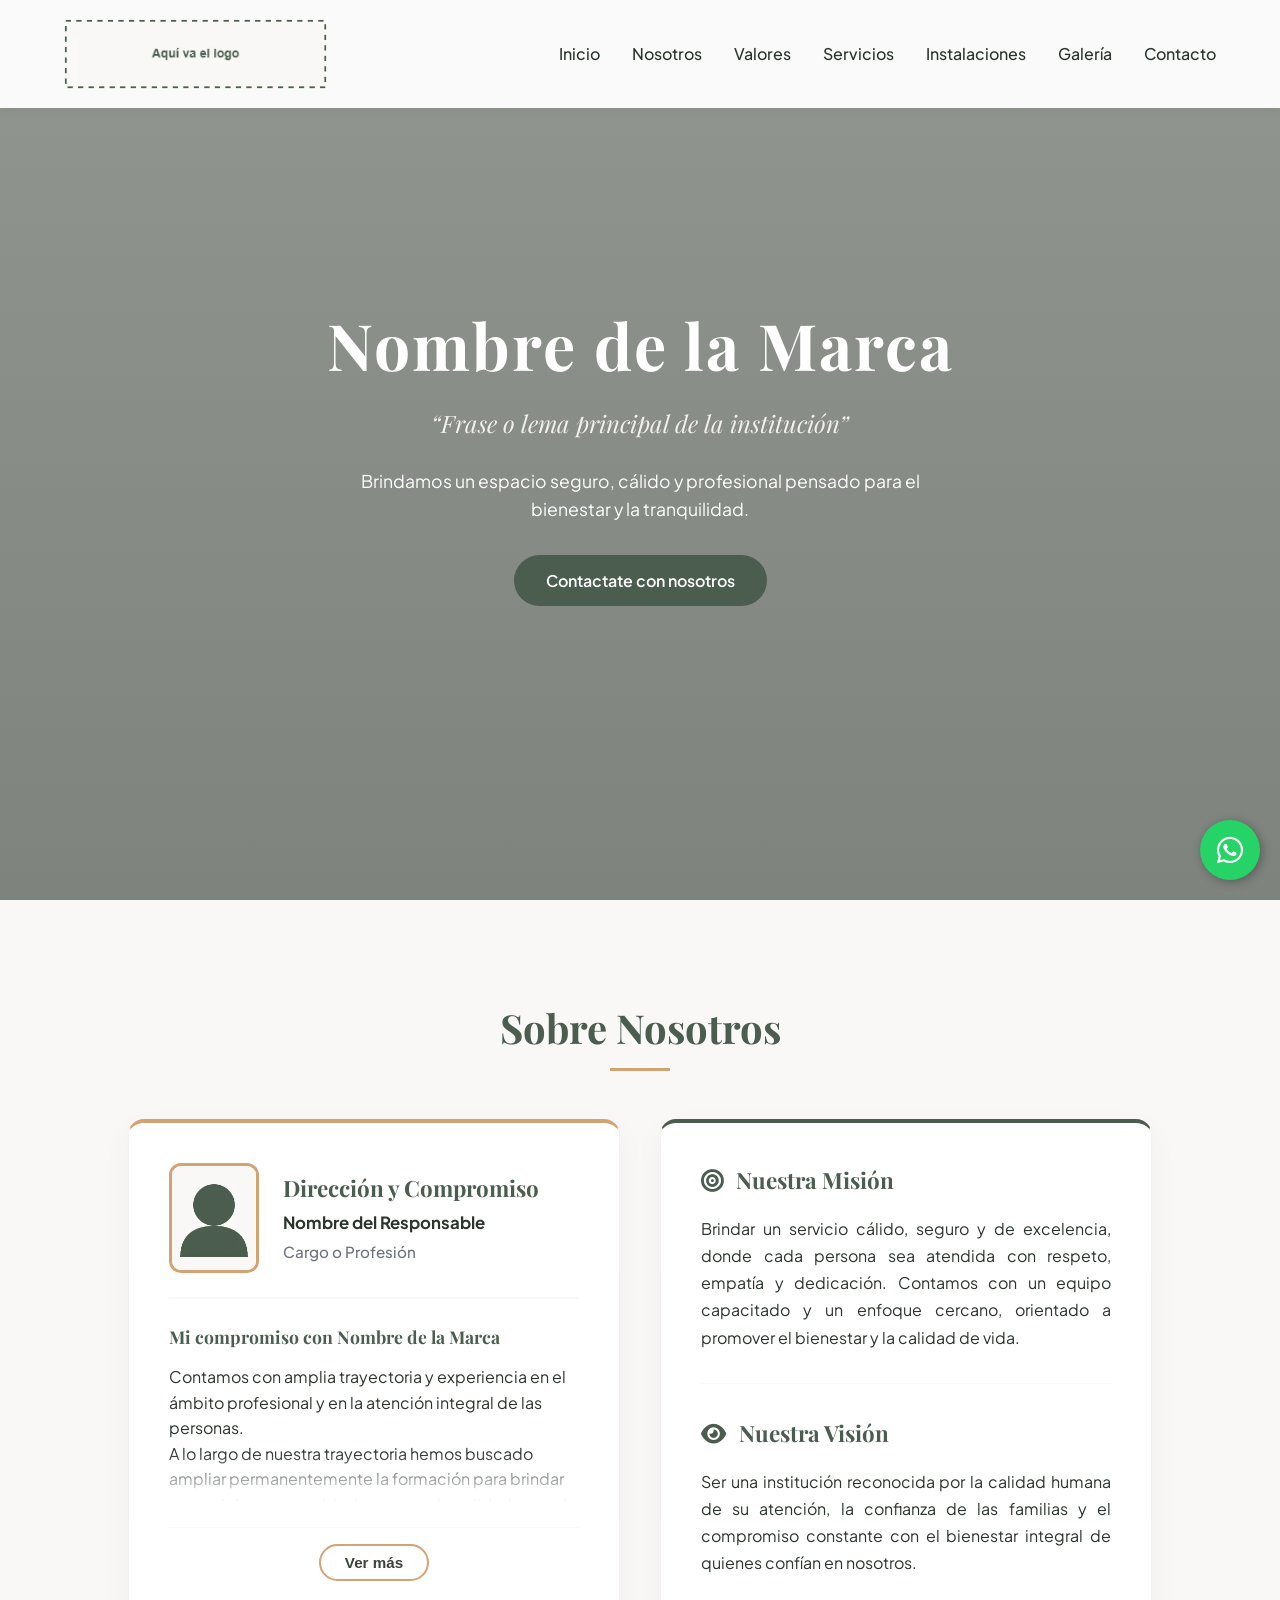
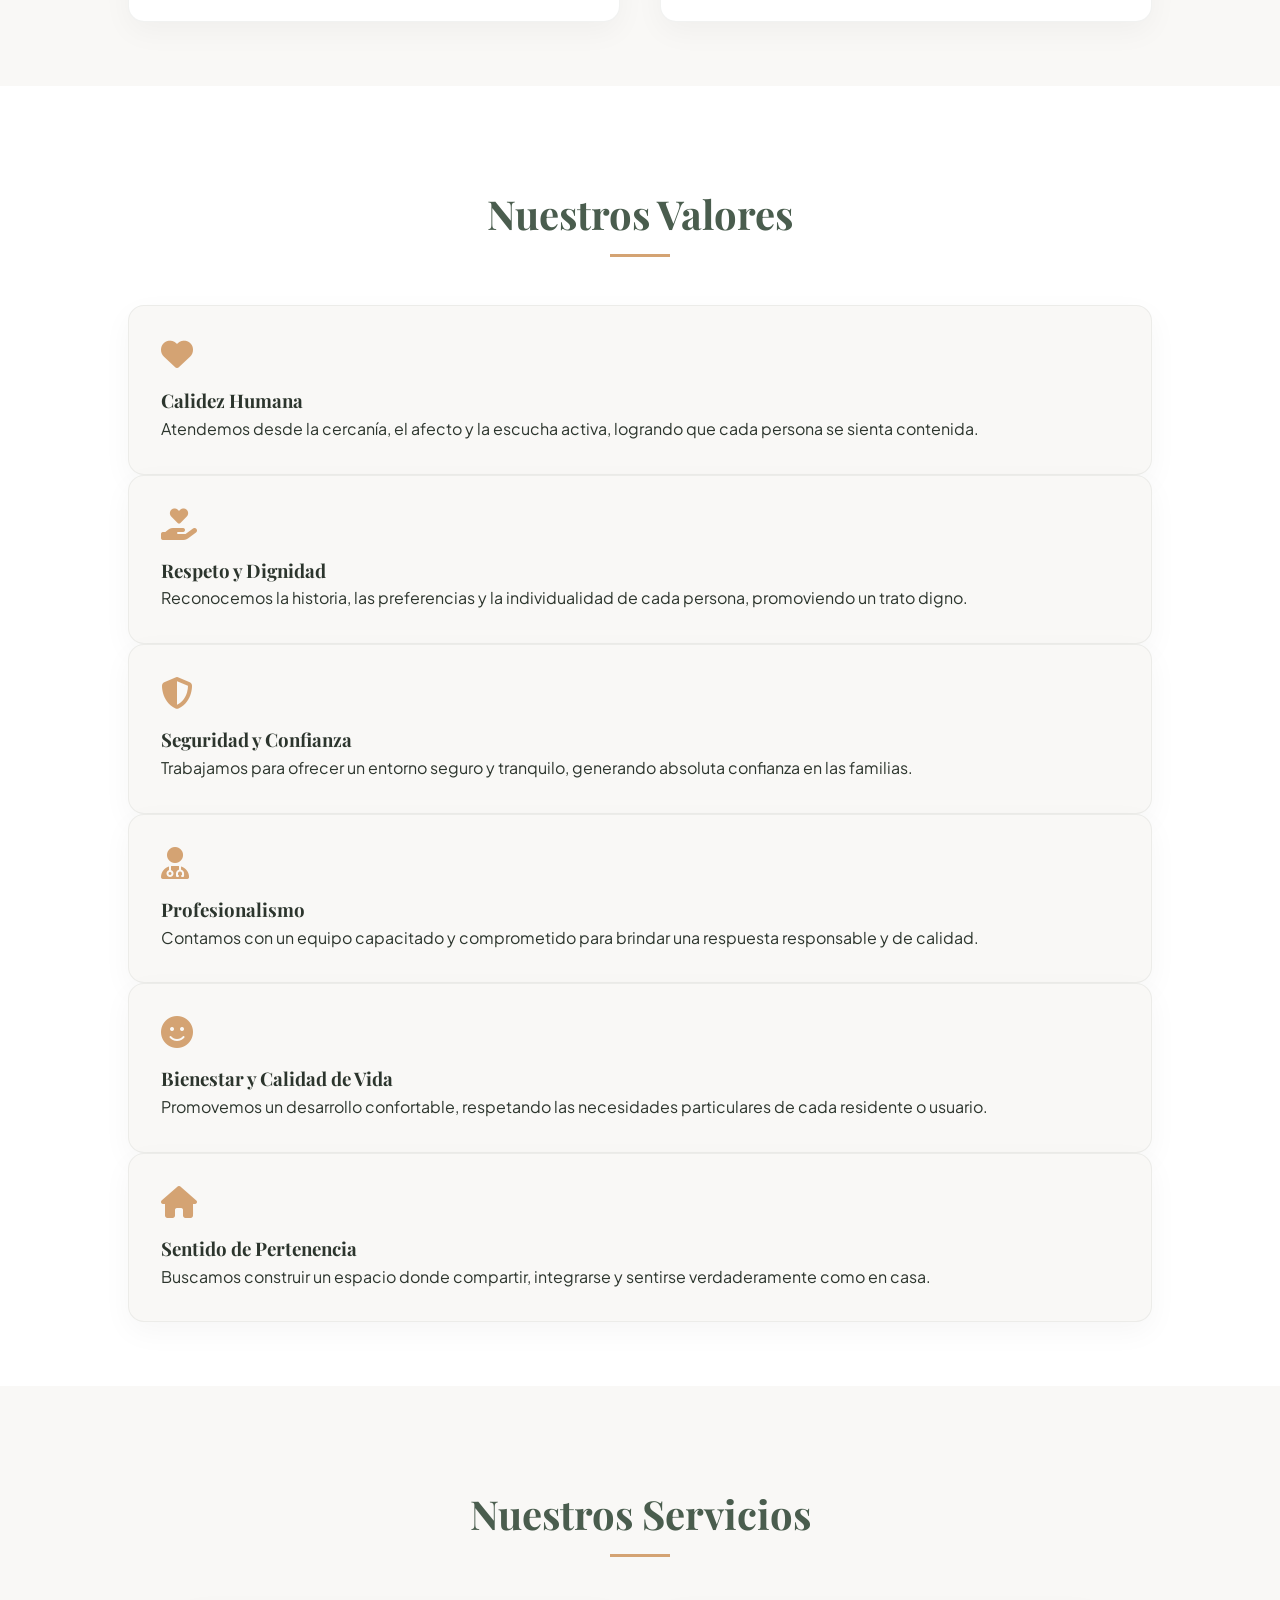
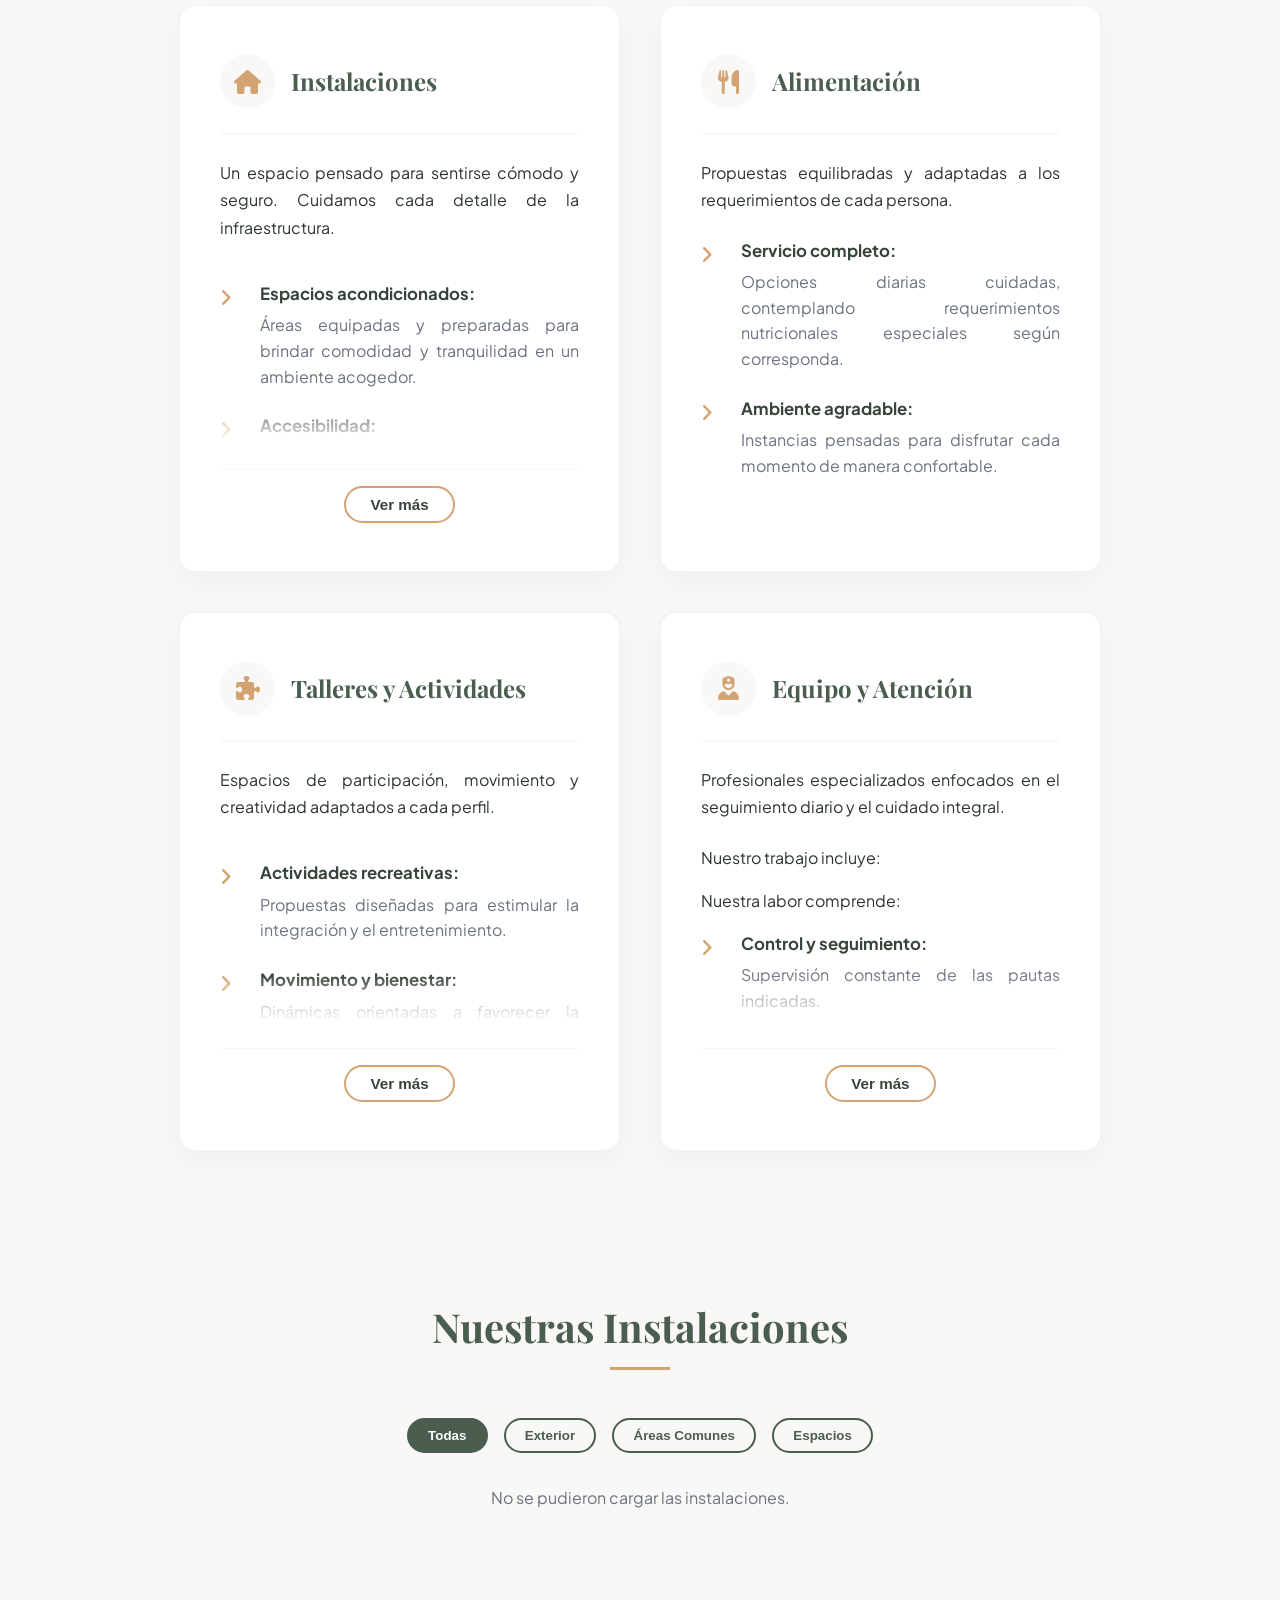
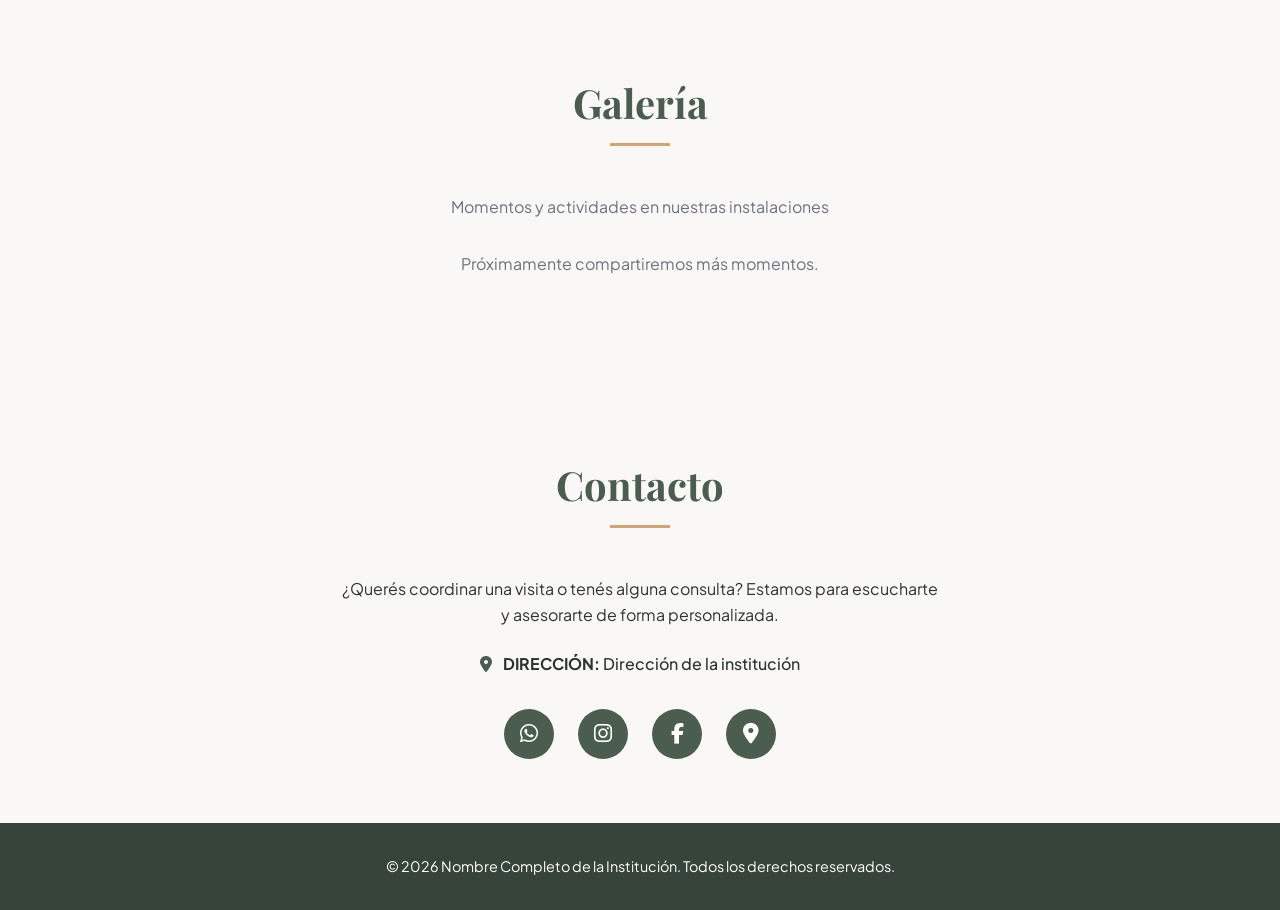
==== index.html @ f0a4048f "97" ====
<!DOCTYPE html>
<html lang="es">
<head>
    <meta charset="UTF-8">
    <meta name="viewport" content="width=device-width, initial-scale=1.0">
    <meta name="description" content="" data-config-brand-attr="content:DESCRIPCION">
    <title data-config-brand="TITULO">Residencial Geriátrico</title>
    
    <!-- Preconexiones para acelerar DNS -->
    <link rel="preconnect" href="https://fonts.googleapis.com">
    <link rel="preconnect" href="https://fonts.gstatic.com" crossorigin>
    <link rel="preconnect" href="https://cdnjs.cloudflare.com" crossorigin>
    <link rel="preconnect" href="https://res.cloudinary.com" crossorigin>

    <!-- Fuentes y CSS externos cargados sin bloquear el renderizado -->
    <link href="https://fonts.googleapis.com/css2?family=Playfair+Display:wght@600;700&family=Plus+Jakarta+Sans:wght@400;500;600&display=swap" rel="stylesheet" media="print" onload="this.media='all'">
    <noscript><link href="https://fonts.googleapis.com/css2?family=Playfair+Display:wght@600;700&family=Plus+Jakarta+Sans:wght@400;500;600&display=swap" rel="stylesheet"></noscript>

    <link rel="stylesheet" href="https://cdnjs.cloudflare.com/ajax/libs/font-awesome/6.4.0/css/all.min.css" media="print" onload="this.media='all'">
    <noscript><link rel="stylesheet" href="https://cdnjs.cloudflare.com/ajax/libs/font-awesome/6.4.0/css/all.min.css"></noscript>

    <!-- Tu CSS principal -->
    <link rel="stylesheet" href="css/styles.css">

</head>
<body>

    <!-- Header -->
    <header>
        <div class="logo">
            <img src="" alt="" data-config-brand-attr="src:LOGO" width="238" height="118">
        </div>

        <div class="menu-toggle" id="mobile-menu">
            <i class="fas fa-bars"></i>
        </div>
        <nav>
            <ul id="nav-list">
                <li><a href="#inicio" data-config-nav="0">Inicio</a></li>
                <li><a href="#mision-vision" data-config-nav="1">Nosotros</a></li>
                <li><a href="#valores" data-config-nav="2">Valores</a></li>
                <li><a href="#servicios" data-config-nav="3">Servicios</a></li>
                <li><a href="#instalaciones" data-config-nav="4">Instalaciones</a></li>
                <li><a href="#galeria" data-config-nav="5">Galería</a></li>
                <li><a href="#contacto" data-config-nav="6">Contacto</a></li>
            </ul>
        </nav>
    </header>

    <!-- Hero -->
    <section id="inicio" class="hero">
        <div class="hero-content">
            <h1 data-config-brand="NOMBRE"></h1>
            <h2 data-config-text="LEMA"></h2>
            <p data-config-text="HERO_DESCRIPCION"></p>
            <a href="#contacto" class="btn" data-config-text="CTA_CONTACTO"></a>
        </div>
    </section>

    <!-- Perfil del Director (Izquierda) y Misión/Visión (Derecha) -->
    <section id="mision-vision">
        <h2 class="section-title" data-config-text="TITULO_NOSOTROS"></h2>
        <div class="about-grid">
            
            <!-- Columna Izquierda: Perfil del Director con botón expandible -->
            <div class="card-director">
                <div>
                    <div class="director-header">
                        <img src="" alt="" data-config-brand-attr="src:IMAGEN_DIRECTOR" data-config-attr="alt:TEXTOS:DIRECTOR_ALT" class="director-img" width="240" height="323">
                        <div>
                            <h3 data-config-text="TITULO_DIRECTOR"></h3>
                            <p class="director-name" data-config-text="NOMBRE_DIRECTOR"></p>
                            <span class="director-subtitle" data-config-text="CARGO_DIRECTOR"></span>
                        </div>
                    </div>

                    <div class="expandable-container" id="director-text-container">
                        <div class="expandable-content">
                            <p class="content-subtitle" data-config-text="COMPROMISO_DIRECTOR"></p>
                            <div data-config-director-body></div>
                        </div>
                    </div>
                </div>

                <div class="expandable-btn-container">
                    <button class="btn-leer-mas" data-target="director-text-container">Ver más</button>
                </div>
            </div>

            <!-- Columna Derecha: Misión y Visión unificadas -->
            <div class="card-mv combined-mv">
                <div>
                    <div class="mv-block">
                        <h3><i class="fas fa-bullseye"></i> <span data-config-text="TITULO_MISION">Nuestra Misión</span></h3>
                        <p data-config-text="MISION"></p>
                    </div>
                    
                    <div class="mv-divider"></div>

                    <div class="mv-block">
                        <h3><i class="fas fa-eye"></i> <span data-config-text="TITULO_VISION"></span></h3>
                        <p data-config-text="VISION"></p>
                    </div>
                </div>
            </div>

        </div>
    </section>

    <!-- Valores -->
    <section id="valores">
        <h2 class="section-title" data-config-text="TITULO_VALORES"></h2>
        <div class="values-grid">
            <div id="valores-dinamicos"></div>
        </div>
    </section>

    <!-- Servicios -->
    <section id="servicios" style="background-color: var(--bg-light);">
        <h2 class="section-title" data-config-text="TITULO_SERVICIOS"></h2>
        <div class="services-container">
            
            <!-- Instalaciones y Comodidades -->
            <div class="service-block" data-config-service="INSTALACIONES">
                <div>
                    <h3><i class="fas fa-home"></i> <span data-config-service-title>Instalaciones</span></h3>
                    <p data-config-service-intro></p>
                    
                    <div class="expandable-container" id="service-instalaciones">
                        <div class="expandable-content">
                            <ul class="service-list" data-config-service-details style="margin-top: 1rem;">
                                <li><strong>Habitaciones confortables:</strong> Habitaciones equipadas y calefaccionadas, preparadas para brindar comodidad, descanso y tranquilidad en un ambiente acogedor.</li>
                                <li><strong>Accesibilidad:</strong> Contamos con espacios pensados para facilitar la movilidad, el desplazamiento y la autonomía de nuestros residentes.</li>
                                <li><strong>Baños adaptados:</strong> Baños adaptados para brindar mayor seguridad, comodidad y facilidad de uso, contemplando las necesidades de cada persona.</li>
                                <li><strong>Seguridad y tranquilidad:</strong> Disponemos de sistema de videovigilancia, como parte de las medidas destinadas a favorecer un entorno cuidado y seguro.</li>
                                <li><strong>Conectividad:</strong> Contamos con Wi-Fi, facilitando la comunicación y el contacto con familiares y seres queridos.</li>
                                <li><strong>Áreas comunes:</strong> Contamos con espacios amplios, confortables y luminosos, pensados para compartir, conversar, realizar actividades y disfrutar momentos de encuentro. Además, disponemos de áreas exteriores adaptadas y cuidadas, ideales para disfrutar al aire libre, compartir con familiares y crear momentos especiales en un entorno agradable y tranquilo.</li>
                            </ul>
                        </div>
                    </div>
                </div>

                <div class="expandable-btn-container">
                    <button class="btn-leer-mas" data-target="service-instalaciones">Ver más</button>
                </div>
            </div>
            
            <!-- Alimentación -->
            <div class="service-block service-fixed-height" data-config-service="ALIMENTACION">
                <div>
                    <h3><i class="fas fa-utensils"></i> <span data-config-service-title>Alimentación</span></h3>
                    <p data-config-service-intro></p>
                    <ul class="service-list" data-config-service-details>
                        <li><strong>Servicio completo:</strong> Contamos con desayuno, almuerzo, merienda, cena y colaciones, además de dietas especiales de acuerdo con las necesidades y requerimientos de cada persona.</li>
                        <li><strong>Sentido de hogar:</strong> Buscamos que cada comida sea también un momento agradable para compartir, disfrutar y sentirse como en casa.</li>
                    </ul>
                </div>
            </div>

            <!-- Talleres y Actividades -->
            <div class="service-block" data-config-service="TALLERES">
                <div>
                    <h3><i class="fas fa-puzzle-piece"></i> <span data-config-service-title>Talleres y Actividades</span></h3>
                    <p data-config-service-intro></p>
                    
                    <div class="expandable-container" id="service-talleres">
                        <div class="expandable-content">
                            <ul class="service-list" data-config-service-details style="margin-top: 1rem;">
                                <li><strong>Talleres recreativos:</strong> Actividades pensadas para estimular la participación, el entretenimiento y el vínculo con los demás.</li>
                                <li><strong>Gimnasia funcional:</strong> Ejercicios adaptados que favorecen el movimiento, la movilidad y el mantenimiento de las capacidades físicas.</li>
                                <li><strong>Manualidades y expresión:</strong> Espacios para desarrollar la creatividad, expresarse y disfrutar de actividades que estimulan las habilidades y la imaginación.</li>
                                <li><strong>Momentos de encuentro:</strong> Propuestas para compartir, conversar y fortalecer los vínculos en un ambiente cálido y agradable.</li>
                            </ul>
                        </div>
                    </div>
                </div>

                <div class="expandable-btn-container">
                    <button class="btn-leer-mas" data-target="service-talleres">Ver más</button>
                </div>
            </div>

            <!-- Equipo y Enfermería -->
            <div class="service-block" data-config-service="ENFERMERIA">
                <div>
                    <h3><i class="fas fa-user-nurse"></i> <span data-config-service-title>Equipo, Enfermería</span></h3>
                    <p data-config-service-intro></p>
                    
                    <div class="expandable-container" id="service-enfermeria">
                        <div class="expandable-content">
                            <p style="margin-bottom: 1rem;">Nuestro trabajo incluye:</p>
                            <ul class="service-list" data-config-service-details>
                                <li><strong>Administración:</strong> Control de stock y administración de la medicación, de acuerdo con las indicaciones correspondientes.</li>
                                <li><strong>Control continuo:</strong> Seguimiento diario del estado y las necesidades de cada residente.</li>
                                <li><strong>Comunicación:</strong> Coordinación con profesionales de la salud y referentes familiares cuando corresponde.</li>
                                <li><strong>Atención segura:</strong> Aplicación de protocolos y pautas de cuidado, orientados a brindar una atención segura y responsable.</li>
                                <li><strong>Continuidad del cuidado:</strong> Registro y seguimiento de la información relevante, favoreciendo la continuidad del cuidado.</li>
                            </ul>
                        </div>
                    </div>
                </div>

                <div class="expandable-btn-container">
                    <button class="btn-leer-mas" data-target="service-enfermeria">Ver más</button>
                </div>
            </div>

        </div>
    </section>

    <!-- Galería de Instalaciones Dinámica -->
    <section id="instalaciones" class="gallery-container">
        <h2 class="section-title" data-config-text="TITULO_INSTALACIONES"></h2>
        
        <div class="gallery-filters">
            <button class="filter-btn active" data-filter="all" data-config-filter="0">Todas</button>
            <button class="filter-btn" data-filter="exterior" data-config-filter="1">Exterior</button>
            <button class="filter-btn" data-filter="interior" data-config-filter="2">Áreas Comunes</button>
            <button class="filter-btn" data-filter="habitacion" data-config-filter="3">Habitaciones</button>
        </div>

        <div class="gallery-grid" id="instalaciones-dinamicas">
            <!-- Se carga dinámicamente desde Cloudinary -->
        </div>
    </section>
    <!-- Galería de Actividades Dinámica -->
    <section id="galeria" class="gallery-container">
        <h2 class="section-title" data-config-text="TITULO_GALERIA"></h2>
        
        <div class="gallery-filters">
            <p data-config-text="MENSAJE_GALERIA" style="text-align: center; color: var(--text-muted); width: 100%;"></p>
        </div>

        <div class="gallery-grid" id="galeria-dinamica">
        </div>
    </section>

    <!-- Lightbox Modal -->
    <div class="lightbox" id="lightbox">
        <span class="lightbox-close" id="lightbox-close">&times;</span>
        <img id="lightbox-img" src="" alt="Imagen ampliada">
    </div>

    <!-- Contacto -->
    <section id="contacto">
        <h2 class="section-title" data-config-text="TITULO_CONTACTO"></h2>
        <div class="contact-content">
            <p data-config-text="DESCRIPCION_CONTACTO"></p>
            <p style="margin-top: 1.5rem; font-weight: 500;">
                <i class="fas fa-map-marker-alt" style="color: var(--primary); margin-right: 8px;"></i>
                <strong>DIRECCIÓN:</strong> <span data-config="direccion">Rivera 5734 esquina Vicente Rocafuerte</span>
            </p>
            <div class="social-icons">
                <a href="https://whatsapp.com" data-config="whatsapp" target="_blank" title="WhatsApp" aria-label="WhatsApp"><i class="fab fa-whatsapp"></i></a>
                <a href="https://instagram.com" data-config="instagram" target="_blank" title="Instagram" aria-label="Instagram"><i class="fab fa-instagram"></i></a>
                <a href="https://facebook.com" data-config="facebook" target="_blank" title="Facebook" aria-label="Facebook"><i class="fab fa-facebook-f"></i></a>
                <a href="https://maps.google.com/?q=Rivera+5734+esquina+Vicente+Rocafuerte" data-config="mapa" target="_blank" title="Ubicación" aria-label="Ver ubicación en Google Maps"><i class="fas fa-map-marker-alt"></i></a>
            </div>
        </div>
    </section>

    <!-- Botón flotante de WhatsApp -->
<a href="https://whatsapp.com" data-config="whatsapp-flotante" class="whatsapp-float" target="_blank" aria-label="Chat de WhatsApp">
  <i class="fab fa-whatsapp"></i>
</a>

    <footer>
        <p>&copy; <span data-config-year></span> <span data-config-brand="NOMBRE_COMPLETO"></span>. Todos los derechos reservados.</p>
    </footer>

    <!-- Scripts con defer para no bloquear el renderizado -->
    <script src="js/config.js" defer></script>
    <script src="js/main.js" defer></script>
</body>
</html>
---- css/styles.css ----
/* Fuentes */
/* Fuentes: se cargan una sola vez desde index.html (antes también se importaban acá, duplicado). */

/* ============================================================
   VARIABLES DE ESTÉTICA (Verde Oliva y Tono Madera)
   ============================================================ */
:root {
    --hero-image: none;
    --primary: #4A5D4E;
    --primary-dark: #374439;
    --accent: #D4A373;
    --bg-light: #F9F8F6;
    --text-main: #2C352D;
    --text-muted: #6B7280;
    --white: #FFFFFF;
    --font-heading: 'Playfair Display', serif;
    --font-body: 'Plus Jakarta Sans', sans-serif;
    --card-radius: 16px;
    --shadow: 0 10px 30px rgba(0,0,0,0.04);
    --border-card: 1px solid rgba(74, 93, 78, 0.08);
}

:root {
    --transition: all 0.3s ease;
}

* {
    margin: 0;
    padding: 0;
    box-sizing: border-box;
}

body {
    font-family: var(--font-body);
    background-color: var(--bg-light);
    color: var(--text-main);
    line-height: 1.6;
    transition: background-color 0.4s ease, color 0.4s ease;
}

h1, h2, h3 {
    font-family: var(--font-heading);
}

/* Header & Nav */
header {
    position: fixed;
    top: 0;
    left: 0;
    width: 100%;
    background: rgba(255, 255, 255, 0.95);
    backdrop-filter: blur(10px);
    box-shadow: 0 2px 10px rgba(0,0,0,0.05);
    z-index: 1000;
    display: flex;
    justify-content: space-between;
    align-items: center;
    padding: 1.2rem 5%;
}

.logo {
    font-family: var(--font-heading);
    font-size: 1.8rem;
    font-weight: 700;
    color: var(--primary);
    letter-spacing: 1px;
}

nav ul {
    display: flex;
    list-style: none;
    gap: 2rem;
}

nav a {
    text-decoration: none;
    color: var(--text-main);
    font-weight: 500;
    transition: var(--transition);
}

nav a:hover {
    color: var(--primary);
}

.menu-toggle {
    display: none;
    font-size: 1.5rem;
    cursor: pointer;
    color: var(--primary);
}

/* Hero Section */
.hero {
    height: 100vh;
    background: linear-gradient(rgba(44, 53, 45, 0.5), rgba(44, 53, 45, 0.6)), var(--hero-image) center/cover no-repeat;
    display: flex;
    align-items: center;
    justify-content: center;
    text-align: center;
    color: #FFFFFF;
    padding: 0 1rem;
    margin-top: 0;
}

.hero-content h1 {
    font-size: 4rem;
    margin-bottom: 0.5rem;
    letter-spacing: 2px;
}

.hero-content h2 {
    font-size: 1.5rem;
    font-weight: 400;
    font-style: italic;
    margin-bottom: 1.5rem;
    color: #F3EFEA;
}

.hero-content p {
    font-size: 1.1rem;
    max-width: 600px;
    margin: 0 auto 2rem auto;
}

.btn {
    display: inline-block;
    background-color: var(--primary);
    color: #FFFFFF;
    padding: 0.8rem 2rem;
    border-radius: 30px;
    text-decoration: none;
    font-weight: 600;
    transition: var(--transition);
    border: none;
    cursor: pointer;
}

.btn:hover {
    background-color: var(--primary-dark);
    transform: translateY(-2px);
}

/* Sections General Styling */
section {
    padding: 6rem 10% 4rem 10%;
}

.section-title {
    text-align: center;
    font-size: 2.5rem;
    color: var(--primary);
    margin-bottom: 3rem;
    position: relative;
}

.section-title::after {
    content: '';
    display: block;
    width: 60px;
    height: 3px;
    background-color: var(--accent);
    margin: 0.5rem auto 0 auto;
}

/* =========================================
   SECCIÓN SOBRE NOSOTROS (Misión/Visión + Director)
   ========================================= */
.about-grid {
    display: grid;
    grid-template-columns: 1fr 1fr;
    gap: 2.5rem;
    align-items: stretch;
}

.card-director, .combined-mv {
    background: var(--white);
    padding: 2.5rem;
    border-radius: var(--card-radius);
    box-shadow: var(--shadow);
    border: var(--border-card);
    display: flex;
    flex-direction: column;
    justify-content: space-between;
    transition: background-color 0.4s ease, border-radius 0.4s ease;
}

.card-director {
    border-top: 4px solid var(--accent);
}

.combined-mv {
    border-top: 4px solid var(--primary);
}

.director-header {
    display: flex;
    align-items: center;
    gap: 1.5rem;
    margin-bottom: 1.5rem;
    border-bottom: 2px solid var(--bg-light);
    padding-bottom: 1.5rem;
}

.director-img {
    width: 90px !important;
    height: 110px !important;
    min-width: 90px !important;
    min-height: 110px !important;
    border-radius: 12px !important;
    object-fit: cover !important;
    object-position: top center !important;
    border: 3px solid var(--accent);
    flex-shrink: 0;
}

.director-header h3 {
    color: var(--primary);
    font-size: 1.4rem;
    margin-bottom: 0.2rem;
}

.director-name {
    color: var(--text-main);
    font-weight: 700;
    font-size: 1.05rem;
    margin-bottom: 0.15rem;
}

.director-subtitle {
    color: var(--text-muted);
    font-size: 0.95rem;
    font-weight: 500;
}

/* Contenedores expandibles */
.expandable-container {
    max-height: 180px;
    overflow: hidden;
    position: relative;
    transition: max-height 0.5s ease-in-out;
}

.expandable-container::after {
    content: '';
    position: absolute;
    bottom: 0;
    left: 0;
    width: 100%;
    height: 50px;
    background: linear-gradient(transparent, var(--white));
    pointer-events: none;
    transition: opacity 0.3s ease;
}

.expandable-container.expanded {
    max-height: 2000px;
}

.expandable-container.expanded::after {
    opacity: 0;
}

.director-text p {
    text-align: justify;
    color: var(--text-main);
    font-size: 0.95rem;
    line-height: 1.7;
    margin-bottom: 1rem;
}

.expandable-btn-container {
    margin-top: 1.5rem;
    text-align: center;
    border-top: 1px solid var(--bg-light);
    padding-top: 1rem;
}

.btn-leer-mas {
    background: transparent;
    border: 2px solid var(--accent);
    color: var(--primary-dark);
    padding: 0.5rem 1.5rem;
    border-radius: 20px;
    cursor: pointer;
    font-weight: 600;
    font-size: 0.95rem;
    transition: var(--transition);
}

.btn-leer-mas:hover {
    background: var(--accent);
    color: #FFFFFF;
    transform: translateY(-2px);
}

.mv-block h3 {
    color: var(--primary);
    margin-bottom: 1rem;
    font-size: 1.4rem;
    display: flex;
    align-items: center;
    gap: 0.8rem;
}

.mv-block p {
    text-align: justify;
    color: var(--text-main);
    line-height: 1.7;
}

.mv-divider {
    height: 1px;
    background-color: var(--bg-light);
    margin: 2rem 0;
}

/* Valores */
#valores {
    background-color: var(--white);
}

.values-grid {
    display: grid;
    grid-template-columns: repeat(auto-fit, minmax(280px, 1fr));
    gap: 1.5rem;
}

.value-item {
    background: var(--bg-light);
    padding: 2rem;
    border-radius: var(--card-radius);
    box-shadow: var(--shadow);
    border: var(--border-card);
    transition: var(--transition);
}

.value-item:hover {
    transform: translateY(-3px);
}

.value-item i {
    font-size: 2rem;
    color: var(--accent);
    margin-bottom: 1rem;
}

.value-item h4 {
    font-size: 1.2rem;
    margin-bottom: 0.5rem;
    color: var(--primary-dark);
}

/* =========================================
   SECCIÓN SERVICIOS
   ========================================= */
.services-container {
    display: grid;
    grid-template-columns: repeat(auto-fit, minmax(400px, 1fr));
    gap: 2.5rem;
    padding: 0 5%;
    align-items: stretch;
}

.service-block {
    background: var(--white);
    padding: 3rem 2.5rem;
    border-radius: var(--card-radius);
    box-shadow: var(--shadow);
    border: var(--border-card);
    transition: var(--transition);
    display: flex;
    flex-direction: column;
    justify-content: space-between;
}

.service-block:hover {
    transform: translateY(-5px);
}

.service-block h3 {
    color: var(--primary);
    font-size: 1.5rem;
    margin-bottom: 1.5rem;
    display: flex;
    align-items: center;
    gap: 1rem;
    border-bottom: 2px solid var(--bg-light);
    padding-bottom: 1.5rem;
}

.service-block h3 i {
    background: var(--bg-light);
    color: var(--accent);
    width: 55px;
    height: 55px;
    display: flex;
    align-items: center;
    justify-content: center;
    border-radius: 50%;
    font-size: 1.5rem;
    flex-shrink: 0;
}

.service-block p {
    margin-bottom: 1.5rem;
    text-align: justify;
    color: var(--text-main);
    line-height: 1.7;
}

.service-list {
    list-style: none;
    padding: 0;
}

.service-list li {
    margin-bottom: 1.5rem;
    position: relative;
    padding-left: 2.5rem;
    text-align: justify;
    color: var(--text-muted);
    line-height: 1.6;
}

.service-list li::before {
    content: '\f105';
    font-family: 'Font Awesome 6 Free';
    font-weight: 900;
    position: absolute;
    left: 0;
    top: 2px;
    color: var(--accent);
    font-size: 1.2rem;
}

.service-list li strong {
    color: var(--primary-dark);
    display: block;
    margin-bottom: 0.3rem;
    font-size: 1.05rem;
}

/* Galería de Fotos */
.gallery-container {
    background-color: var(--bg-light);
    padding: 5rem 10%;
}

.gallery-filters {
    display: flex;
    justify-content: center;
    gap: 1rem;
    margin-bottom: 2rem;
    flex-wrap: wrap;
}

.filter-btn {
    background: transparent;
    border: 2px solid var(--primary);
    color: var(--primary);
    padding: 0.5rem 1.2rem;
    border-radius: 20px;
    cursor: pointer;
    font-weight: 600;
    transition: var(--transition);
}

.filter-btn.active, .filter-btn:hover {
    background: var(--primary);
    color: var(--white);
}

.gallery-grid {
    display: grid;
    grid-template-columns: repeat(auto-fit, minmax(300px, 1fr));
    gap: 1.5rem;
}

.gallery-item {
    position: relative;
    border-radius: var(--card-radius);
    overflow: hidden;
    height: 250px;
    box-shadow: var(--shadow);
    border: var(--border-card);
    cursor: pointer;
}

.gallery-item img {
    width: 100%;
    height: 100%;
    object-fit: cover;
    transition: transform 0.5s ease;
}

.gallery-item:hover img {
    transform: scale(1.08);
}

.gallery-overlay {
    position: absolute;
    bottom: 0;
    left: 0;
    width: 100%;
    background: linear-gradient(transparent, rgba(0,0,0,0.8));
    color: #FFFFFF;
    padding: 1.5rem 1rem 1rem 1rem;
    opacity: 0;
    transition: opacity 0.3s ease;
}

.gallery-item:hover .gallery-overlay {
    opacity: 1;
}

/* Lightbox Modal */
.lightbox {
    display: none;
    position: fixed;
    z-index: 2000;
    top: 0;
    left: 0;
    width: 100%;
    height: 100%;
    background: rgba(0,0,0,0.85);
    justify-content: center;
    align-items: center;
    padding: 2rem;
}

.lightbox img {
    max-width: 90%;
    max-height: 85vh;
    border-radius: 5px;
}

.lightbox-close {
    position: absolute;
    top: 20px;
    right: 30px;
    color: white;
    font-size: 2.5rem;
    cursor: pointer;
}

/* Contacto */
.contact-content {
    text-align: center;
    max-width: 600px;
    margin: 0 auto;
}

.social-icons {
    display: flex;
    justify-content: center;
    gap: 1.5rem;
    margin-top: 2rem;
}

.social-icons a {
    display: flex;
    align-items: center;
    justify-content: center;
    width: 50px;
    height: 50px;
    background: var(--primary);
    color: var(--white);
    border-radius: 50%;
    font-size: 1.3rem;
    text-decoration: none;
    transition: var(--transition);
}

.social-icons a:hover {
    background: var(--accent);
    transform: translateY(-3px);
}

/* WhatsApp Flotante */
.whatsapp-float {
    position: fixed;
    bottom: 30px;
    right: 30px;
    background: #25D366;
    color: white;
    width: 60px;
    height: 60px;
    border-radius: 50%;
    display: flex;
    align-items: center;
    justify-content: center;
    font-size: 2rem;
    box-shadow: 0 4px 10px rgba(0,0,0,0.2);
    z-index: 1500;
    transition: var(--transition);
    text-decoration: none;
}

.whatsapp-float:hover {
    transform: scale(1.1);
}

/* Footer */
footer {
    background: var(--primary-dark);
    color: #FFFFFF;
    text-align: center;
    padding: 2rem;
    font-size: 0.9rem;
}

/* Responsive */
@media (max-width: 900px) {
    .about-grid {
        grid-template-columns: 1fr;
    }
}

@media (max-width: 768px) {
    nav ul {
        display: none;
        flex-direction: column;
        position: absolute;
        top: 100%;
        left: 0;
        width: 100%;
        background: var(--white);
        padding: 1.5rem;
        box-shadow: 0 5px 10px rgba(0,0,0,0.05);
        text-align: center;
    }
    nav ul.active {
        display: flex;
    }
    .menu-toggle {
        display: block;
    }
    .hero-content h1 {
        font-size: 2.8rem;
    }
    .services-container {
        grid-template-columns: 1fr;
        padding: 0;
    }
    .service-block {
        padding: 2rem 1.5rem;
    }
}

.logo {
    display: flex;
    align-items: center; /* Esto asegura que el logo quede centrado verticalmente */
}

.logo img {
    max-height: 70px; /* Ajusta este valor (ej. 50px o 70px) hasta que lo veas perfecto */
    width: auto;      /* Mantiene las proporciones originales para que no se deforme */
    display: block;
}


.whatsapp-float {
  position: fixed;
  bottom: 20px;
  right: 20px;
  background-color: #25d366;
  color: white;
  border-radius: 50px;
  text-align: center;
  font-size: 30px;
  box-shadow: 2px 2px 10px rgba(0,0,0,0.3);
  z-index: 1000;
  width: 60px;
  height: 60px;
  display: flex;
  align-items: center;
  justify-content: center;
  text-decoration: none;
  transition: transform 0.3s ease;
}

.whatsapp-float:hover {
  transform: scale(1.1);
  color: white;
}


.content-subtitle {
    color: var(--primary);
    font-size: 1.1rem;
    font-weight: bold;
    margin-bottom: 0.8rem;
    font-family: var(--font-heading);
}

.content-subtitle-spaced {
    color: var(--primary);
    font-size: 1.1rem;
    font-weight: bold;
    margin: 1.5rem 0 0.8rem 0;
    font-family: var(--font-heading);
}
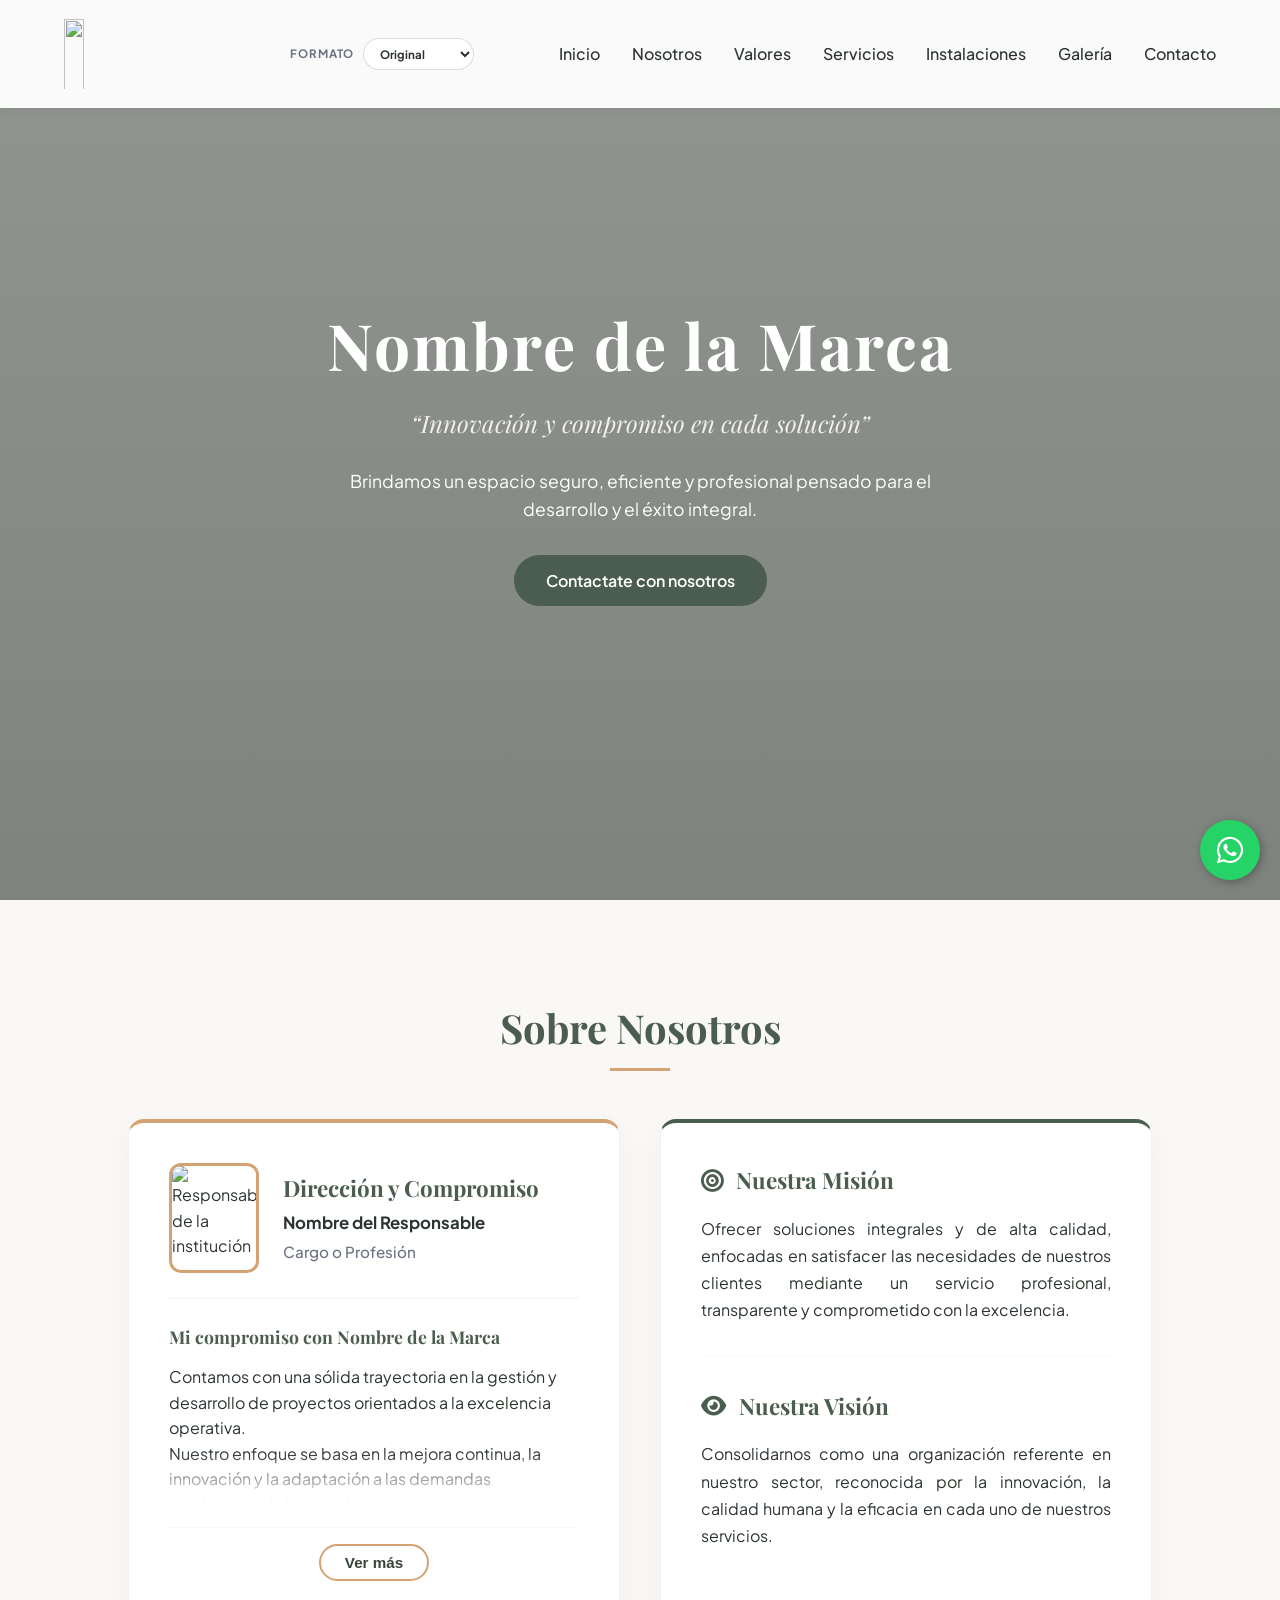
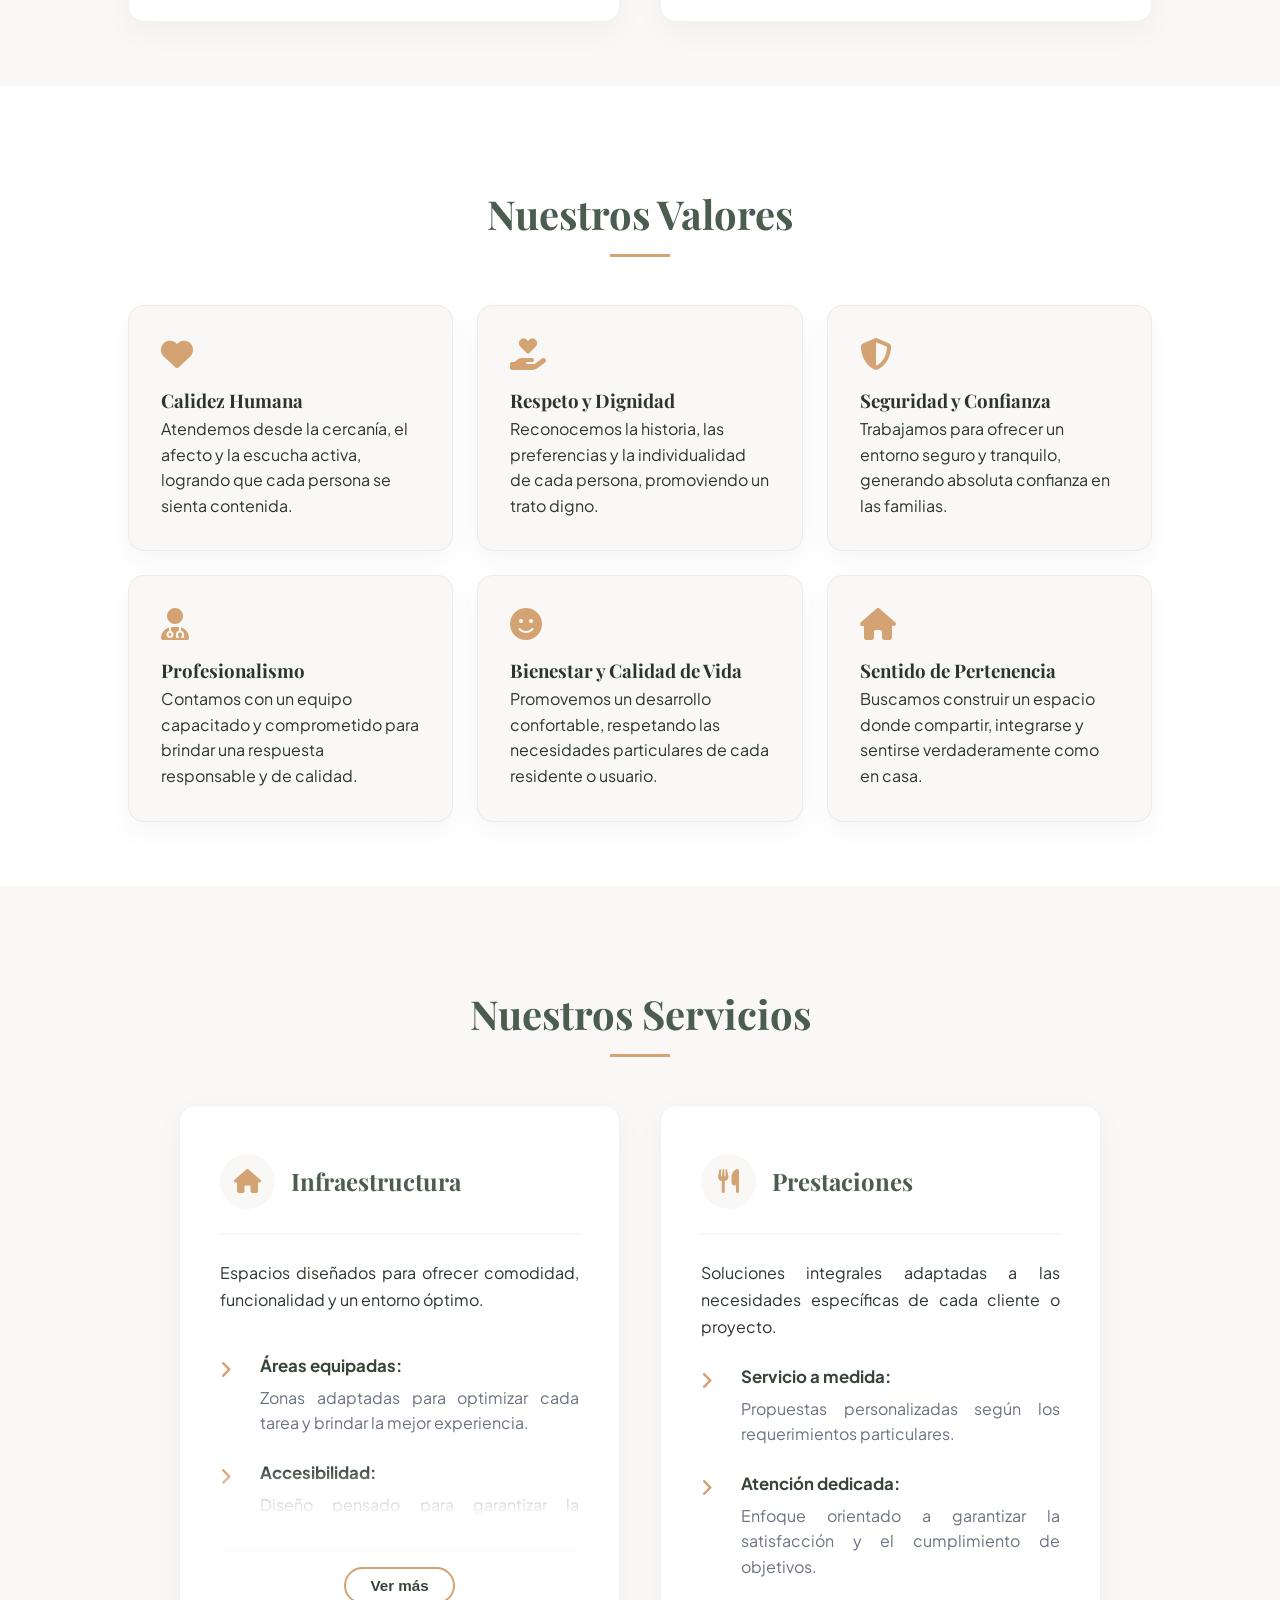
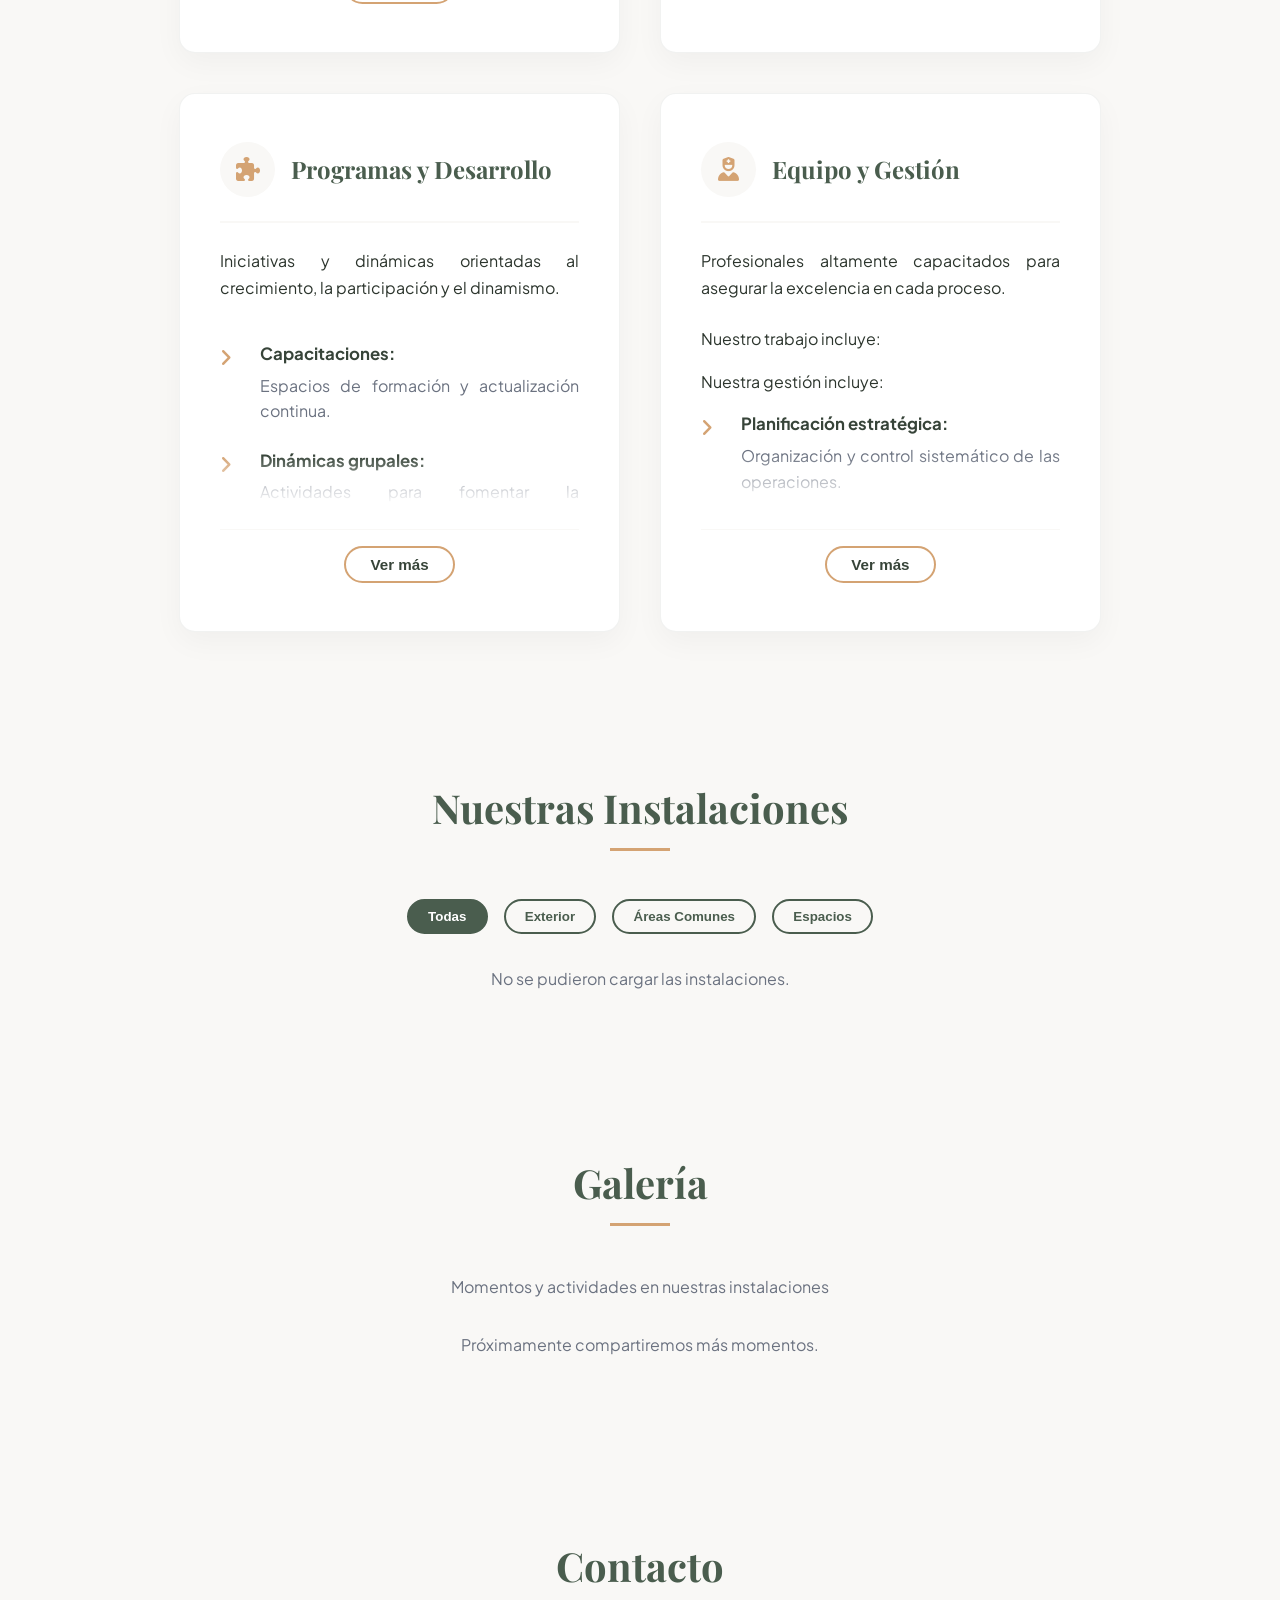
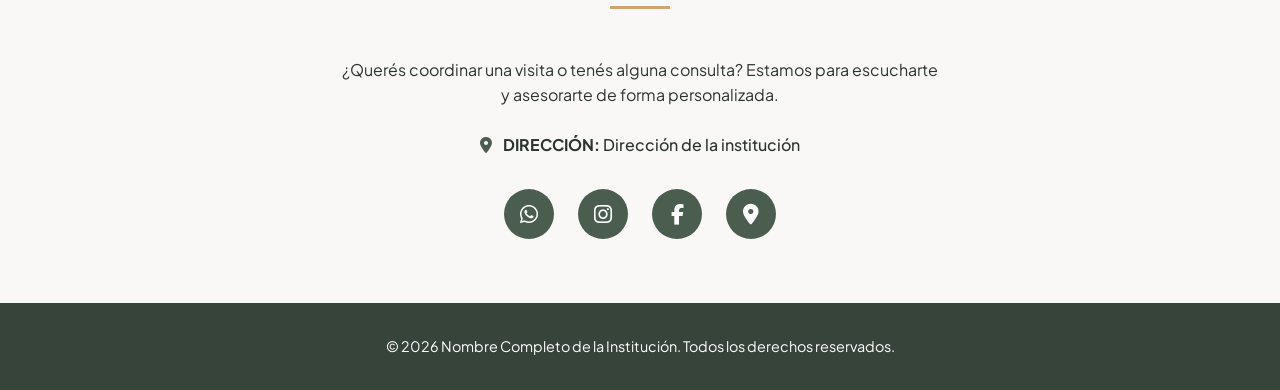
==== commit 6704cd7b: "12345" ====
--- a/index.html
+++ b/index.html
@@ -34,6 +34,10 @@
         <div class="menu-toggle" id="mobile-menu">
             <i class="fas fa-bars"></i>
         </div>
+        <label class="ui-style-control" for="ui-style-selector">
+            <span>Formato</span>
+            <select id="ui-style-selector" aria-label="Formato de interfaz"></select>
+        </label>
         <nav>
             <ul id="nav-list">
                 <li><a href="#inicio" data-config-nav="0">Inicio</a></li>
--- a/css/styles.css
+++ b/css/styles.css
@@ -324,6 +324,10 @@
     display: grid;
     grid-template-columns: repeat(auto-fit, minmax(280px, 1fr));
     gap: 1.5rem;
+}
+
+.values-grid > #valores-dinamicos {
+    display: contents;
 }
 
 .value-item {
@@ -701,3 +705,339 @@
     margin: 1.5rem 0 0.8rem 0;
     font-family: var(--font-heading);
 }
+
+/* Formatos alternativos de interfaz. El estilo 0 conserva las reglas originales. */
+.ui-style-control {
+    display: flex;
+    align-items: center;
+    gap: 0.55rem;
+    color: var(--text-muted);
+    font-size: 0.72rem;
+    font-weight: 700;
+    letter-spacing: 0.08em;
+    text-transform: uppercase;
+}
+
+.ui-style-control select {
+    border: 1px solid rgba(74, 93, 78, 0.2);
+    border-radius: 999px;
+    background: var(--white);
+    color: var(--text-main);
+    padding: 0.42rem 0.75rem;
+    font: inherit;
+    letter-spacing: 0;
+    text-transform: none;
+    cursor: pointer;
+}
+
+/* Estilo 1: editorial, con lectura asimétrica y títulos alineados al margen. */
+body[data-ui-style="1"] {
+    --card-radius: 4px;
+    --shadow: 0 18px 45px rgba(64, 45, 30, 0.1);
+    background: #f3eee7;
+}
+
+body[data-ui-style="1"] header {
+    position: absolute;
+    background: transparent;
+    box-shadow: none;
+}
+
+body[data-ui-style="1"] .hero {
+    min-height: 78vh;
+    justify-content: flex-start;
+    text-align: left;
+    padding-left: 12%;
+}
+
+body[data-ui-style="1"] .hero-content {
+    max-width: 700px;
+}
+
+body[data-ui-style="1"] .hero-content h1 {
+    max-width: 620px;
+    font-size: clamp(3.5rem, 8vw, 7rem);
+    line-height: 0.95;
+}
+
+body[data-ui-style="1"] .hero-content p {
+    margin-left: 0;
+}
+
+body[data-ui-style="1"] .section-title {
+    text-align: left;
+    font-size: 3rem;
+}
+
+body[data-ui-style="1"] .section-title::after {
+    margin-left: 0;
+}
+
+body[data-ui-style="1"] .about-grid {
+    grid-template-columns: 1.3fr 0.7fr;
+}
+
+body[data-ui-style="1"] .values-grid,
+body[data-ui-style="1"] .services-container {
+    grid-template-columns: repeat(2, minmax(0, 1fr));
+}
+
+/* Estilo 2: minimalista, compacto y orientado a la lectura rápida. */
+body[data-ui-style="2"] {
+    --card-radius: 0;
+    --shadow: none;
+    --border-card: 1px solid rgba(44, 53, 45, 0.14);
+}
+
+body[data-ui-style="2"] header {
+    position: sticky;
+    background: var(--bg-light);
+    box-shadow: none;
+    border-bottom: 1px solid rgba(44, 53, 45, 0.12);
+}
+
+body[data-ui-style="2"] .hero {
+    height: 58vh;
+    min-height: 480px;
+    color: var(--text-main);
+    background: var(--bg-light);
+    justify-content: flex-start;
+    text-align: left;
+    padding-left: 12%;
+}
+
+body[data-ui-style="2"] .hero-content {
+    max-width: 620px;
+}
+
+body[data-ui-style="2"] .hero-content h1 {
+    color: var(--primary-dark);
+    font-size: clamp(3rem, 7vw, 6rem);
+    letter-spacing: -0.04em;
+}
+
+body[data-ui-style="2"] .hero-content h2 {
+    color: var(--primary);
+    text-align: left;
+}
+
+body[data-ui-style="2"] .hero-content p {
+    margin-left: 0;
+}
+
+body[data-ui-style="2"] section {
+    padding: 5rem 8% 3rem;
+}
+
+body[data-ui-style="2"] .section-title {
+    font-family: var(--font-body);
+    font-size: 1.15rem;
+    letter-spacing: 0.14em;
+    text-transform: uppercase;
+}
+
+body[data-ui-style="2"] .section-title::after {
+    width: 100%;
+    height: 1px;
+}
+
+body[data-ui-style="2"] .about-grid,
+body[data-ui-style="2"] .services-container {
+    gap: 0;
+}
+
+body[data-ui-style="2"] .card-director,
+body[data-ui-style="2"] .combined-mv,
+body[data-ui-style="2"] .service-block,
+body[data-ui-style="2"] .value-item,
+body[data-ui-style="2"] .gallery-item {
+    box-shadow: none;
+    border-radius: 0;
+}
+
+body[data-ui-style="2"] .values-grid {
+    grid-template-columns: repeat(3, minmax(0, 1fr));
+    gap: 0;
+}
+
+body[data-ui-style="2"] .value-item {
+    border-width: 1px 0 0 1px;
+}
+
+/* Estilo 3: inmersivo, pensado para una marca premium con navegación oscura. */
+body[data-ui-style="3"] {
+    --white: #18201c;
+    --bg-light: #101512;
+    --text-main: #edf1eb;
+    --text-muted: #b9c4b8;
+    --primary: #c8a875;
+    --primary-dark: #9f8250;
+    --accent: #d9b978;
+    --border-card: 1px solid rgba(217, 185, 120, 0.18);
+    background: var(--bg-light);
+}
+
+body[data-ui-style="3"] header {
+    background: rgba(16, 21, 18, 0.82);
+    box-shadow: 0 8px 30px rgba(0, 0, 0, 0.22);
+}
+
+body[data-ui-style="3"] nav a,
+body[data-ui-style="3"] .ui-style-control,
+body[data-ui-style="3"] .ui-style-control select {
+    color: var(--text-main);
+}
+
+body[data-ui-style="3"] .ui-style-control select {
+    background: var(--white);
+    border-color: rgba(217, 185, 120, 0.35);
+}
+
+body[data-ui-style="3"] .hero {
+    min-height: 92vh;
+    background: linear-gradient(90deg, rgba(7, 11, 9, 0.88), rgba(7, 11, 9, 0.18)), var(--hero-image) center/cover no-repeat;
+    justify-content: flex-start;
+    text-align: left;
+    padding-left: 12%;
+}
+
+body[data-ui-style="3"] .hero-content {
+    max-width: 680px;
+}
+
+body[data-ui-style="3"] .hero-content h1 {
+    font-size: clamp(3.5rem, 8vw, 7rem);
+    line-height: 0.95;
+}
+
+body[data-ui-style="3"] .hero-content p {
+    margin-left: 0;
+}
+
+body[data-ui-style="3"] .card-director,
+body[data-ui-style="3"] .combined-mv,
+body[data-ui-style="3"] .service-block,
+body[data-ui-style="3"] .value-item {
+    background: #18201c;
+    box-shadow: 0 20px 60px rgba(0, 0, 0, 0.2);
+}
+
+body[data-ui-style="3"] #valores,
+body[data-ui-style="3"] .gallery-container {
+    background: #141a16;
+}
+
+body[data-ui-style="3"] footer {
+    background: #090c0a;
+}
+
+/* Estilo 4: revista, con módulos visuales y galerías protagonistas. */
+body[data-ui-style="4"] {
+    --card-radius: 8px;
+    --shadow: 0 12px 24px rgba(40, 50, 42, 0.08);
+}
+
+body[data-ui-style="4"] .hero {
+    height: 70vh;
+    min-height: 580px;
+    justify-content: flex-end;
+    text-align: left;
+    padding: 0 10% 8%;
+}
+
+body[data-ui-style="4"] .hero-content {
+    max-width: 760px;
+    padding: 2rem;
+    border-left: 5px solid var(--accent);
+    background: rgba(20, 30, 23, 0.48);
+}
+
+body[data-ui-style="4"] .hero-content h1 {
+    font-size: clamp(3rem, 7vw, 6rem);
+    line-height: 0.98;
+}
+
+body[data-ui-style="4"] .section-title {
+    text-align: left;
+    display: flex;
+    align-items: center;
+    gap: 1rem;
+}
+
+body[data-ui-style="4"] .section-title::after {
+    flex: 1;
+    margin: 0;
+}
+
+body[data-ui-style="4"] .about-grid {
+    grid-template-columns: 0.8fr 1.2fr;
+}
+
+body[data-ui-style="4"] .values-grid {
+    grid-template-columns: repeat(3, minmax(0, 1fr));
+}
+
+body[data-ui-style="4"] .services-container {
+    grid-template-columns: repeat(4, minmax(0, 1fr));
+    padding: 0;
+}
+
+body[data-ui-style="4"] .service-block {
+    padding: 2rem 1.5rem;
+}
+
+body[data-ui-style="4"] .gallery-grid {
+    grid-template-columns: repeat(2, minmax(0, 1fr));
+}
+
+body[data-ui-style="4"] .gallery-item {
+    height: 340px;
+}
+
+@media (max-width: 900px) {
+    body[data-ui-style="1"] .values-grid,
+    body[data-ui-style="1"] .services-container,
+    body[data-ui-style="2"] .values-grid,
+    body[data-ui-style="4"] .values-grid,
+    body[data-ui-style="4"] .services-container {
+        grid-template-columns: repeat(2, minmax(0, 1fr));
+    }
+}
+
+@media (max-width: 768px) {
+    .ui-style-control {
+        margin-left: auto;
+        margin-right: 1rem;
+    }
+
+    .ui-style-control span {
+        display: none;
+    }
+
+    body[data-ui-style="1"] .hero,
+    body[data-ui-style="2"] .hero,
+    body[data-ui-style="3"] .hero {
+        min-height: 620px;
+        padding-left: 8%;
+        padding-right: 8%;
+    }
+
+    body[data-ui-style="4"] .hero {
+        min-height: 620px;
+        padding: 0 8% 10%;
+    }
+
+    body[data-ui-style="1"] .section-title,
+    body[data-ui-style="4"] .section-title {
+        font-size: 2rem;
+    }
+
+    body[data-ui-style="1"] .values-grid,
+    body[data-ui-style="1"] .services-container,
+    body[data-ui-style="2"] .values-grid,
+    body[data-ui-style="4"] .values-grid,
+    body[data-ui-style="4"] .services-container,
+    body[data-ui-style="4"] .gallery-grid {
+        grid-template-columns: 1fr;
+    }
+}
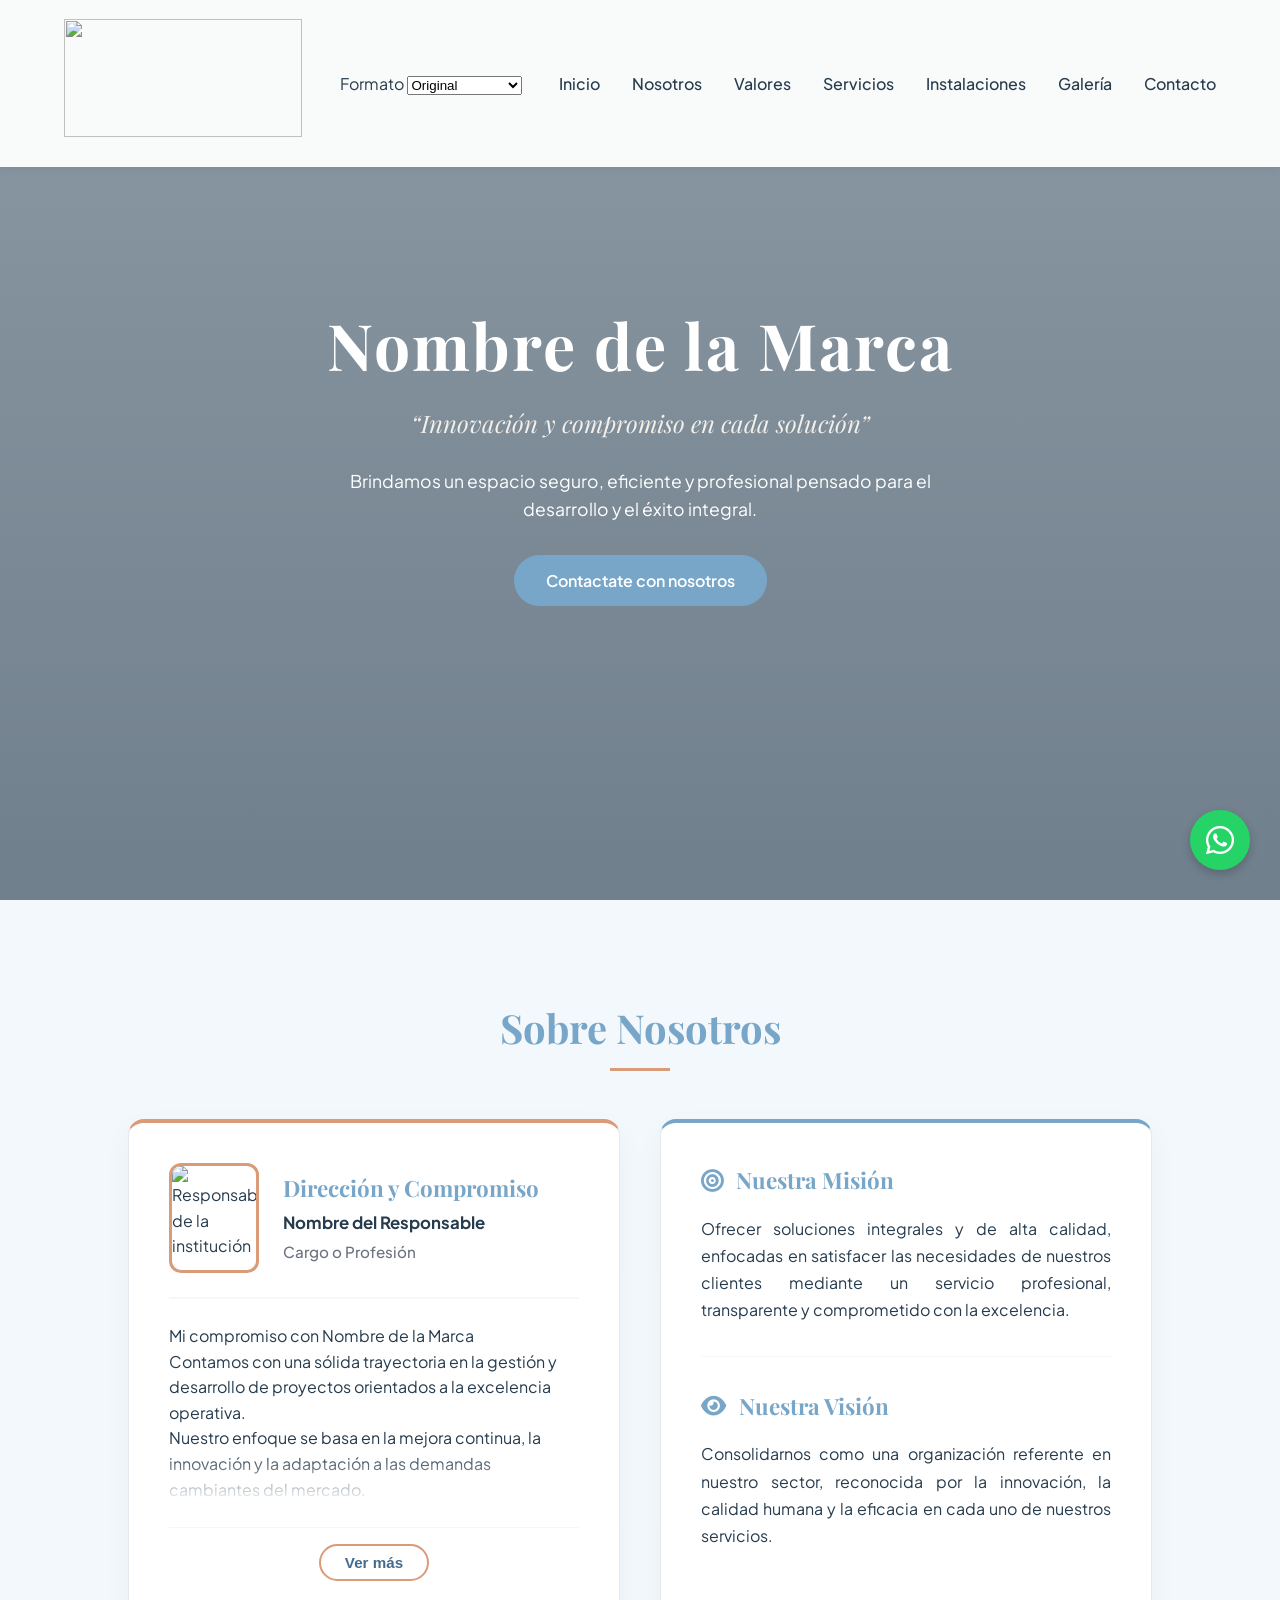
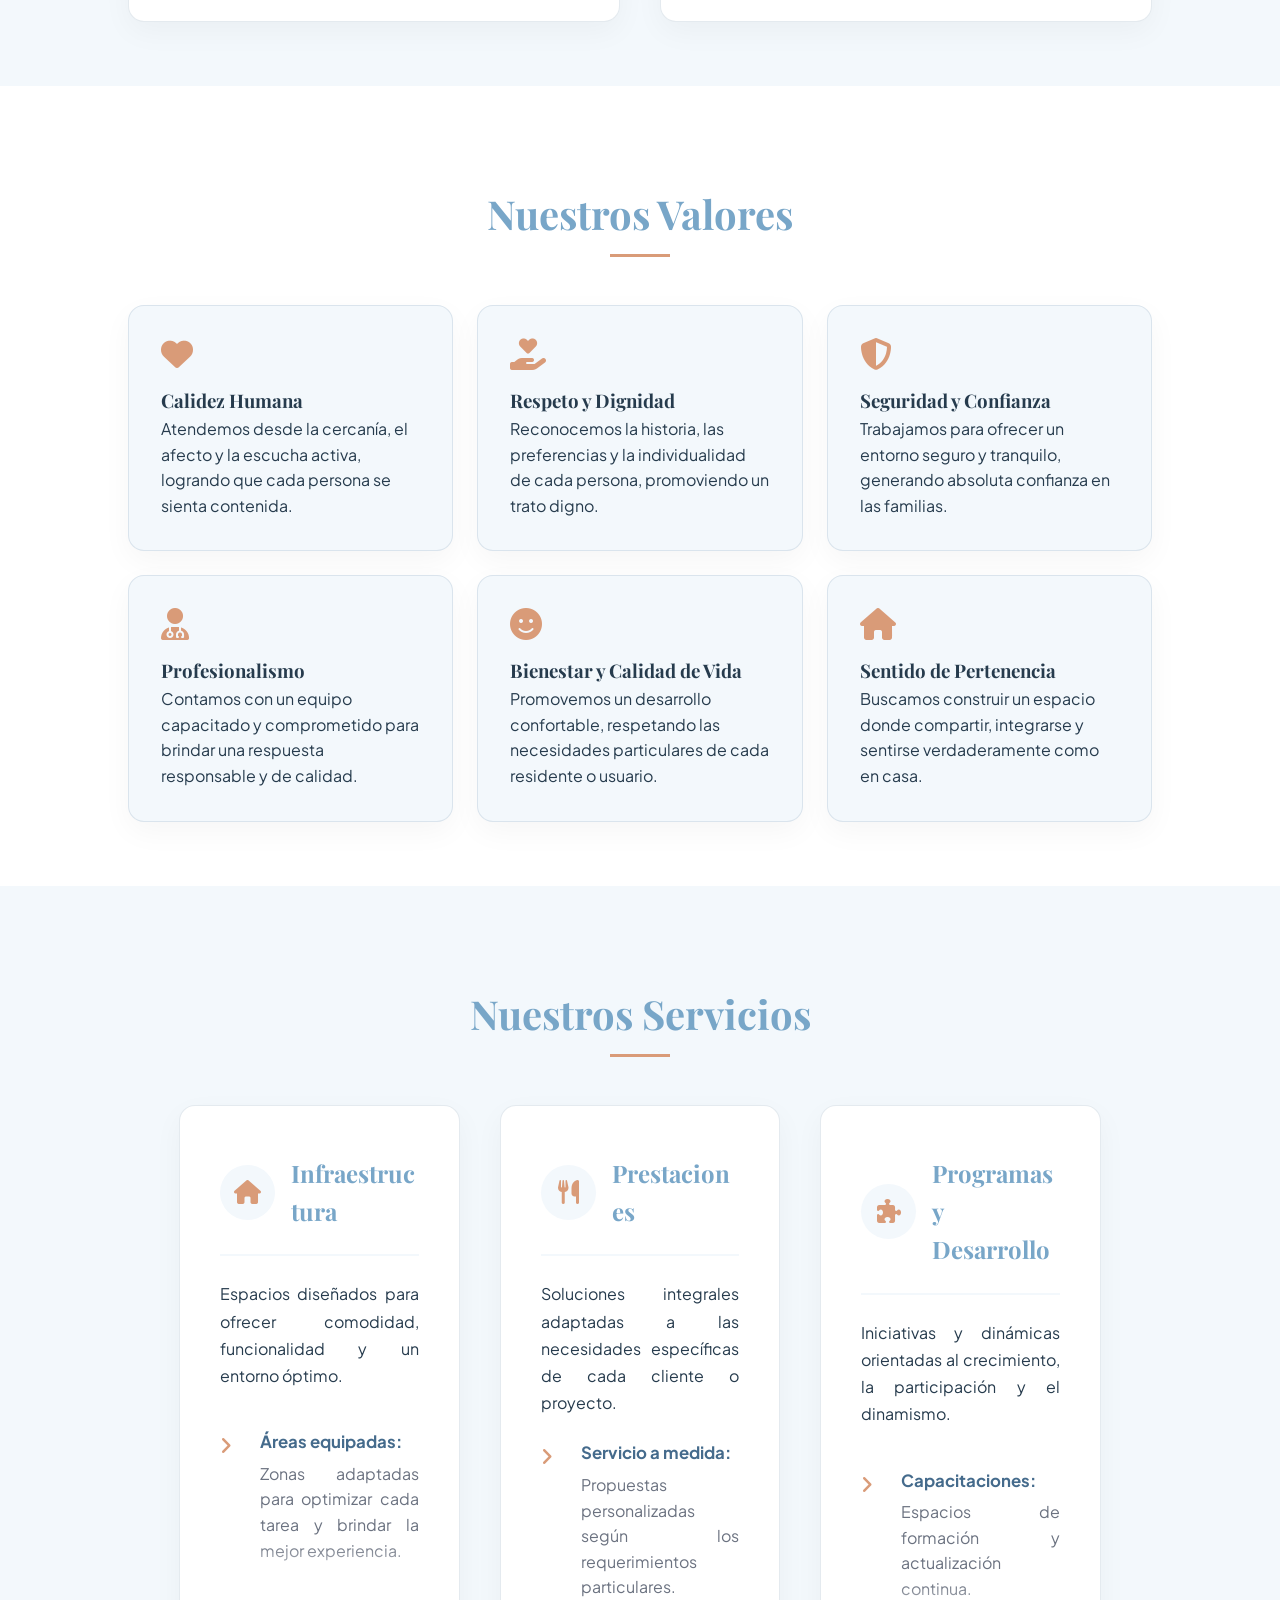
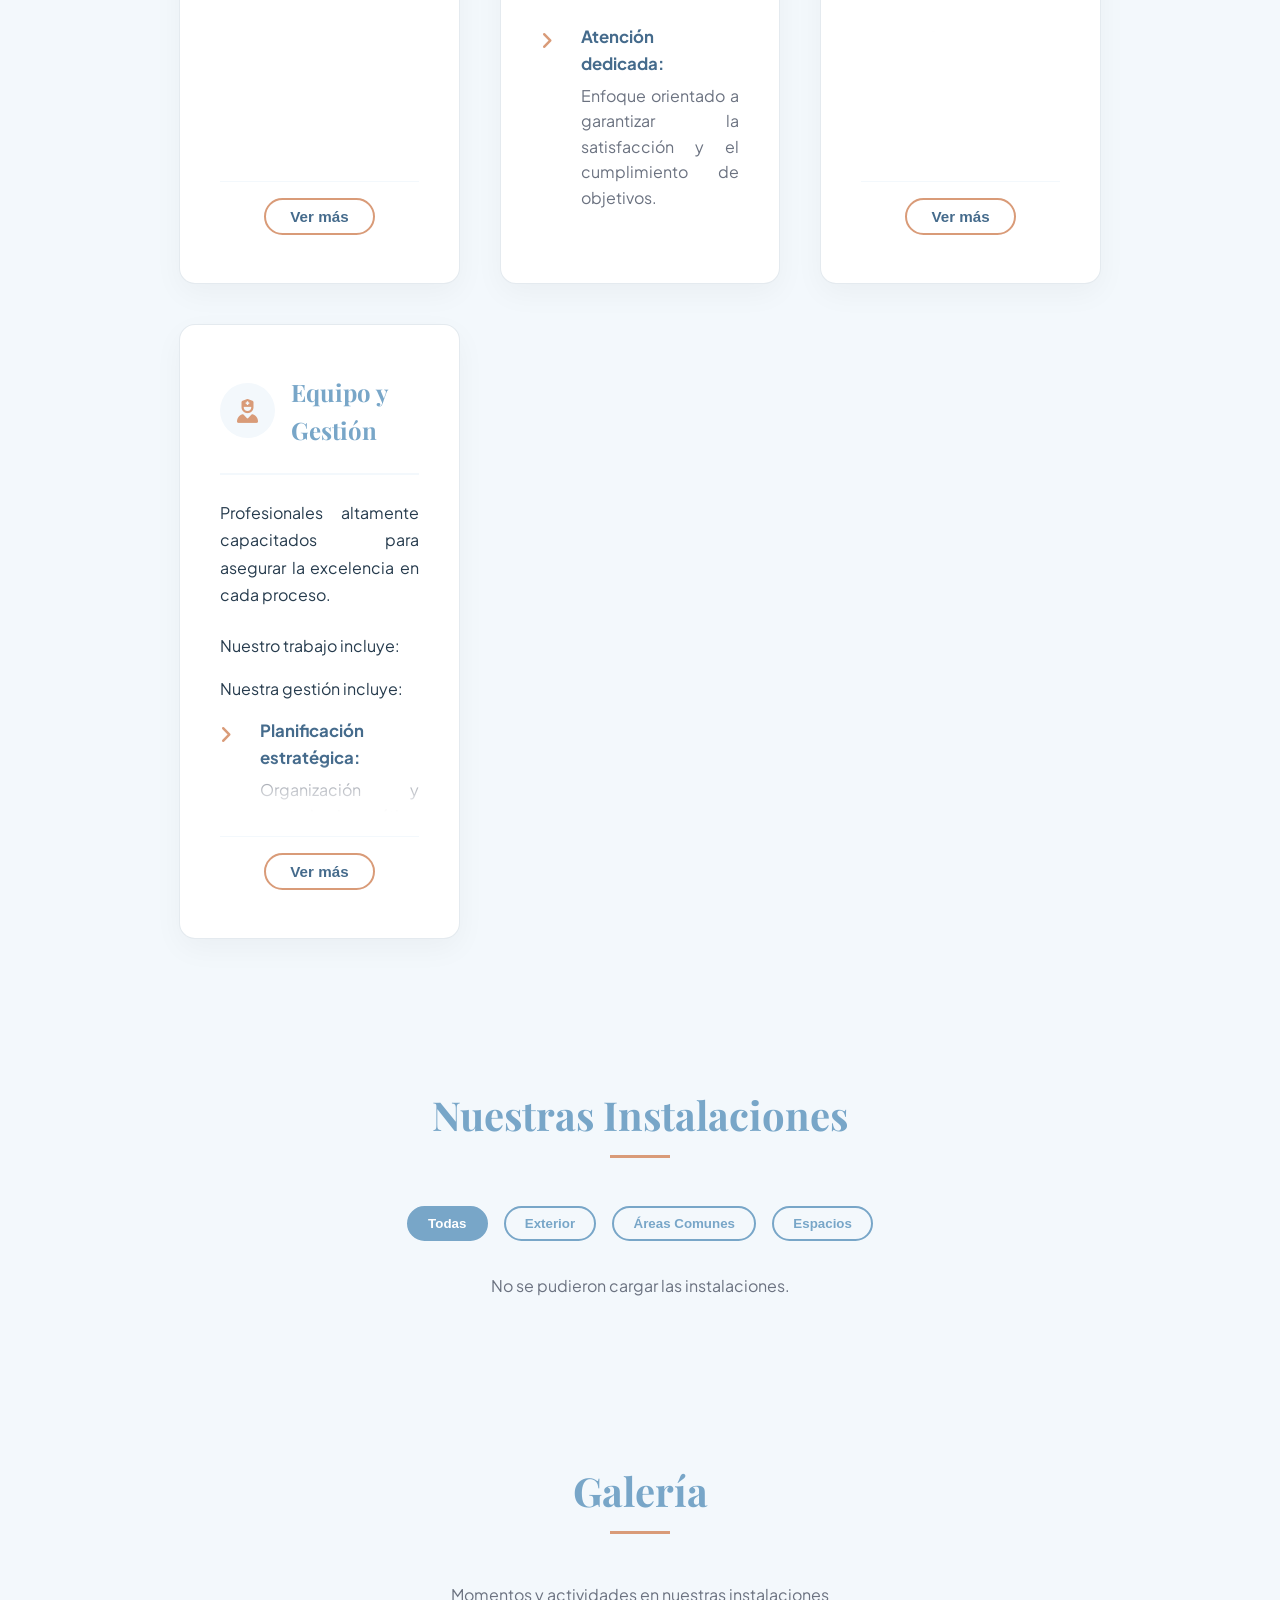
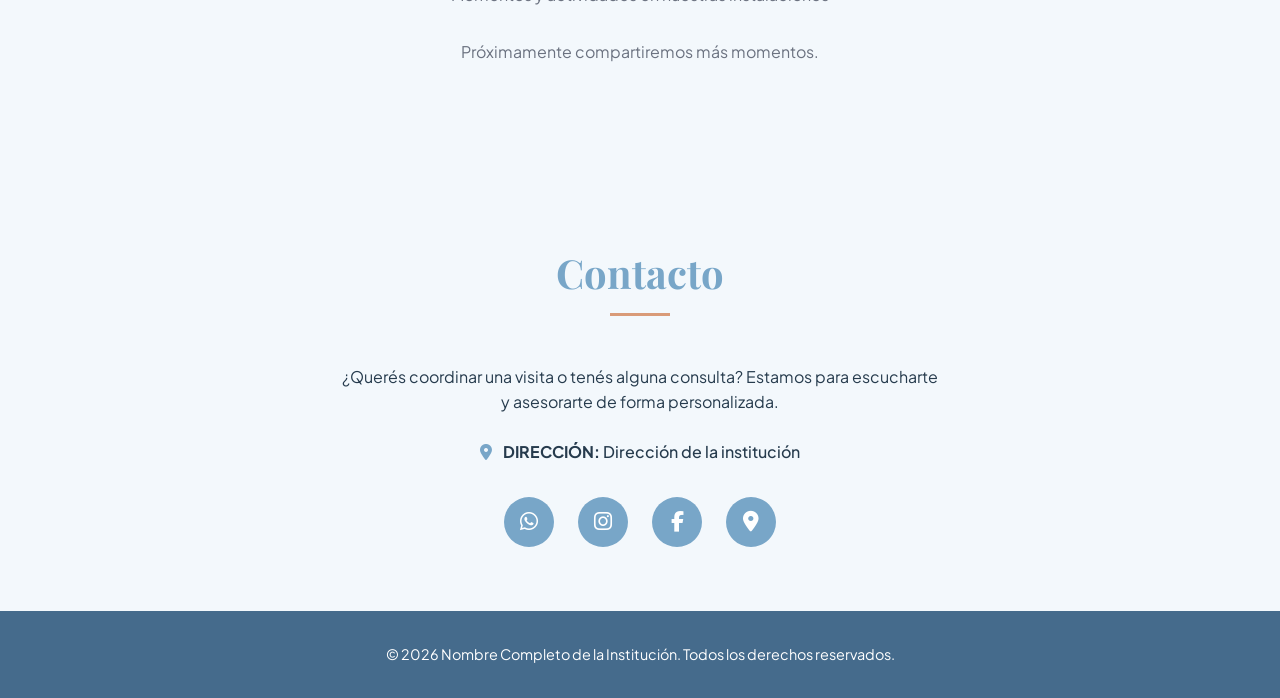
==== commit c5f5732b: "7412" ====
--- a/index.html
+++ b/index.html
@@ -21,6 +21,7 @@
 
     <!-- Tu CSS principal -->
     <link rel="stylesheet" href="css/styles.css">
+    <link rel="stylesheet" href="css/ui-styles.css">
 
 </head>
 <body>
--- a/css/styles.css
+++ b/css/styles.css
@@ -6,18 +6,18 @@
    ============================================================ */
 :root {
     --hero-image: none;
-    --primary: #4A5D4E;
-    --primary-dark: #374439;
-    --accent: #D4A373;
-    --bg-light: #F9F8F6;
-    --text-main: #2C352D;
+    --primary: #78A6C8;
+    --primary-dark: #456B8C;
+    --accent: #D99B78;
+    --bg-light: #F3F8FC;
+    --text-main: #263B4D;
     --text-muted: #6B7280;
     --white: #FFFFFF;
     --font-heading: 'Playfair Display', serif;
     --font-body: 'Plus Jakarta Sans', sans-serif;
     --card-radius: 16px;
     --shadow: 0 10px 30px rgba(0,0,0,0.04);
-    --border-card: 1px solid rgba(74, 93, 78, 0.08);
+    --border-card: 1px solid rgba(69, 107, 140, 0.14);
 }
 
 :root {
@@ -28,6 +28,26 @@
     margin: 0;
     padding: 0;
     box-sizing: border-box;
+}
+
+html,
+body {
+    overflow-x: hidden;
+}
+
+img {
+    max-width: 100%;
+}
+
+h1,
+h2,
+h3,
+p,
+li,
+a,
+button,
+select {
+    overflow-wrap: anywhere;
 }
 
 body {
@@ -93,7 +113,7 @@
 /* Hero Section */
 .hero {
     height: 100vh;
-    background: linear-gradient(rgba(44, 53, 45, 0.5), rgba(44, 53, 45, 0.6)), var(--hero-image) center/cover no-repeat;
+    background: linear-gradient(rgba(38, 59, 77, 0.5), rgba(38, 59, 77, 0.64)), var(--hero-image) center/cover no-repeat;
     display: flex;
     align-items: center;
     justify-content: center;
@@ -360,7 +380,7 @@
    ========================================= */
 .services-container {
     display: grid;
-    grid-template-columns: repeat(auto-fit, minmax(400px, 1fr));
+    grid-template-columns: repeat(auto-fit, minmax(min(100%, 280px), 1fr));
     gap: 2.5rem;
     padding: 0 5%;
     align-items: stretch;
@@ -477,7 +497,7 @@
 
 .gallery-grid {
     display: grid;
-    grid-template-columns: repeat(auto-fit, minmax(300px, 1fr));
+    grid-template-columns: repeat(auto-fit, minmax(min(100%, 280px), 1fr));
     gap: 1.5rem;
 }
 
@@ -652,6 +672,1443 @@
     }
 }
 
+@media not all {
+
+/* ============================================================
+   COMPOSICIONES DIFERENCIADAS
+   Estas reglas redefinen la estructura visual, no solo la paleta.
+   ============================================================ */
+
+/* 1. Editorial: navegación lateral y lectura de publicación. */
+body[data-ui-style="1"] {
+    padding-left: 190px;
+    background: #f2eee8;
+}
+
+body[data-ui-style="1"] header {
+    position: fixed;
+    inset: 0 auto 0 0;
+    width: 190px;
+    height: 100vh;
+    flex-direction: column;
+    justify-content: flex-start;
+    align-items: stretch;
+    padding: 2rem 1.25rem;
+    background: #e8e0d5;
+    border-right: 1px solid rgba(64, 45, 30, 0.12);
+}
+
+body[data-ui-style="1"] .logo {
+    margin-bottom: 4rem;
+}
+
+body[data-ui-style="1"] .logo img {
+    max-width: 145px;
+    max-height: 64px;
+}
+
+body[data-ui-style="1"] nav {
+    width: 100%;
+}
+
+body[data-ui-style="1"] nav ul {
+    flex-direction: column;
+    align-items: flex-start;
+    gap: 1.25rem;
+}
+
+body[data-ui-style="1"] nav a {
+    font-family: var(--font-heading);
+    font-size: 1.05rem;
+}
+
+body[data-ui-style="1"] .ui-style-control {
+    margin-top: auto;
+    flex-direction: column;
+    align-items: flex-start;
+}
+
+body[data-ui-style="1"] .hero {
+    height: 100vh;
+    min-height: 680px;
+    justify-content: flex-end;
+    align-items: flex-start;
+    padding: 10% 12% 12%;
+    text-align: left;
+}
+
+body[data-ui-style="1"] .hero-content {
+    max-width: 760px;
+}
+
+body[data-ui-style="1"] .hero-content h1 {
+    font-size: clamp(3.8rem, 8vw, 8rem);
+    line-height: 0.88;
+    letter-spacing: -0.04em;
+}
+
+body[data-ui-style="1"] .about-grid {
+    grid-template-columns: minmax(0, 1fr) minmax(260px, 0.58fr);
+    align-items: start;
+}
+
+body[data-ui-style="1"] .card-director {
+    margin-top: 5rem;
+    transform: none;
+}
+
+body[data-ui-style="1"] .combined-mv {
+    border-radius: 0;
+    background: transparent;
+    box-shadow: none;
+    border: 0;
+    border-top: 1px solid var(--primary);
+    padding: 1.5rem 0;
+}
+
+/* 2. Minimalista: ficha funcional, lineal y sin tarjetas flotantes. */
+body[data-ui-style="2"] {
+    background: #f7f7f5;
+}
+
+body[data-ui-style="2"] header {
+    position: sticky;
+    height: 74px;
+    padding: 0 7%;
+    border-bottom: 1px solid #d9ddd8;
+    box-shadow: none;
+}
+
+body[data-ui-style="2"] .hero {
+    height: auto;
+    min-height: 620px;
+    background: linear-gradient(90deg, #f7f7f5 0 56%, transparent 56%), var(--hero-image) right center/44% 100% no-repeat;
+    justify-content: flex-start;
+    text-align: left;
+    padding: 11% 7%;
+}
+
+body[data-ui-style="2"] .hero-content {
+    max-width: 560px;
+}
+
+body[data-ui-style="2"] .hero-content h1 {
+    font-family: var(--font-body);
+    font-size: clamp(2.8rem, 6vw, 5.7rem);
+    font-weight: 500;
+    letter-spacing: -0.06em;
+    color: var(--primary-dark);
+}
+
+body[data-ui-style="2"] .hero-content h2 {
+    color: var(--text-main);
+    font-style: normal;
+    text-align: left;
+}
+
+body[data-ui-style="2"] section {
+    max-width: 1280px;
+    margin: auto;
+    padding: 5rem 7%;
+}
+
+body[data-ui-style="2"] .section-title {
+    margin-bottom: 2rem;
+    text-align: left;
+    font-family: var(--font-body);
+    font-size: 0.78rem;
+    font-weight: 700;
+    letter-spacing: 0.16em;
+    text-transform: uppercase;
+}
+
+body[data-ui-style="2"] .section-title::after {
+    margin: 0.8rem 0 0;
+    background: #b8c0b8;
+}
+
+body[data-ui-style="2"] .about-grid {
+    grid-template-columns: 1fr 1fr;
+    gap: 0;
+}
+
+body[data-ui-style="2"] .card-director,
+body[data-ui-style="2"] .combined-mv {
+    padding: 2rem 2.5rem;
+    background: transparent;
+    border: 1px solid #d9ddd8;
+    box-shadow: none;
+}
+
+body[data-ui-style="2"] .values-grid {
+    grid-template-columns: repeat(2, minmax(0, 1fr));
+    gap: 0;
+}
+
+body[data-ui-style="2"] .value-item {
+    min-height: 180px;
+    padding: 1.5rem 0;
+    background: transparent;
+    border: 0;
+    border-top: 1px solid #d9ddd8;
+    box-shadow: none;
+}
+
+body[data-ui-style="2"] .services-container {
+    grid-template-columns: 1fr;
+    gap: 0;
+    padding: 0;
+}
+
+body[data-ui-style="2"] .service-block {
+    min-height: 0;
+    padding: 2rem 0;
+    background: transparent;
+    border: 0;
+    border-top: 1px solid #d9ddd8;
+    box-shadow: none;
+}
+
+/* 3. Inmersivo: portada dominante, bloques oscuros y navegación discreta. */
+body[data-ui-style="3"] header {
+    position: fixed;
+    background: linear-gradient(180deg, rgba(7, 11, 9, 0.9), transparent);
+    box-shadow: none;
+}
+
+body[data-ui-style="3"] .hero {
+    height: 100vh;
+    min-height: 720px;
+    background: linear-gradient(90deg, rgba(5, 8, 6, 0.94), rgba(5, 8, 6, 0.22)), var(--hero-image) center/cover no-repeat;
+    justify-content: flex-start;
+    text-align: left;
+    padding: 22vh 12% 10%;
+}
+
+body[data-ui-style="3"] .hero-content {
+    max-width: 700px;
+}
+
+body[data-ui-style="3"] .hero-content h1 {
+    font-size: clamp(4rem, 10vw, 9rem);
+    line-height: 0.82;
+    letter-spacing: -0.05em;
+}
+
+body[data-ui-style="3"] .hero-content h2 {
+    margin-top: 2rem;
+    text-align: left;
+    color: var(--accent);
+}
+
+body[data-ui-style="3"] section {
+    padding-top: 8rem;
+    padding-bottom: 8rem;
+}
+
+body[data-ui-style="3"] .section-title {
+    text-align: left;
+    font-size: clamp(2.4rem, 5vw, 4.5rem);
+}
+
+body[data-ui-style="3"] .section-title::after {
+    margin-left: 0;
+}
+
+body[data-ui-style="3"] .about-grid {
+    grid-template-columns: minmax(0, 0.8fr) minmax(0, 1.2fr);
+}
+
+body[data-ui-style="3"] .values-grid {
+    grid-template-columns: repeat(3, minmax(0, 1fr));
+}
+
+body[data-ui-style="3"] .value-item,
+body[data-ui-style="3"] .service-block {
+    border: 1px solid rgba(217, 185, 120, 0.18);
+    border-radius: 2px;
+}
+
+/* 4. Revista: composición bento, piezas de tamaños distintos y galería protagonista. */
+body[data-ui-style="4"] header {
+    position: absolute;
+    background: linear-gradient(180deg, rgba(15, 22, 17, 0.78), transparent);
+    box-shadow: none;
+}
+
+body[data-ui-style="4"] .hero {
+    height: 86vh;
+    min-height: 680px;
+    align-items: flex-end;
+    justify-content: flex-start;
+    padding: 0 8% 8%;
+    text-align: left;
+}
+
+body[data-ui-style="4"] .hero-content {
+    max-width: 780px;
+    padding: 2.5rem;
+    background: var(--white);
+    color: var(--text-main);
+    border-radius: 2px;
+    border-left: 8px solid var(--accent);
+    box-shadow: 0 24px 60px rgba(0, 0, 0, 0.2);
+}
+
+body[data-ui-style="4"] .hero-content h1 {
+    color: var(--primary-dark);
+    font-size: clamp(3.2rem, 7vw, 7rem);
+    line-height: 0.88;
+    letter-spacing: -0.04em;
+}
+
+body[data-ui-style="4"] .hero-content h2 {
+    color: var(--primary);
+    text-align: left;
+}
+
+body[data-ui-style="4"] .hero-content p {
+    color: var(--text-main);
+    margin-left: 0;
+}
+
+body[data-ui-style="4"] .about-grid {
+    grid-template-columns: minmax(280px, 0.72fr) minmax(0, 1.28fr);
+    align-items: start;
+}
+
+body[data-ui-style="4"] .card-director {
+    margin-top: 4rem;
+}
+
+body[data-ui-style="4"] .combined-mv {
+    border-radius: 2px;
+    border-top-width: 8px;
+}
+
+body[data-ui-style="4"] .values-grid {
+    grid-template-columns: repeat(12, minmax(0, 1fr));
+    grid-auto-rows: minmax(150px, auto);
+    gap: 1rem;
+}
+
+body[data-ui-style="4"] .values-grid .value-item:nth-child(1),
+body[data-ui-style="4"] .values-grid .value-item:nth-child(4) {
+    grid-column: span 5;
+}
+
+body[data-ui-style="4"] .values-grid .value-item:nth-child(2),
+body[data-ui-style="4"] .values-grid .value-item:nth-child(3),
+body[data-ui-style="4"] .values-grid .value-item:nth-child(5),
+body[data-ui-style="4"] .values-grid .value-item:nth-child(6) {
+    grid-column: span 7;
+}
+
+body[data-ui-style="4"] .services-container {
+    grid-template-columns: repeat(12, minmax(0, 1fr));
+    gap: 1rem;
+    padding: 0;
+}
+
+body[data-ui-style="4"] .service-block {
+    grid-column: span 6;
+    min-height: 390px;
+}
+
+body[data-ui-style="4"] .service-block:nth-child(1),
+body[data-ui-style="4"] .service-block:nth-child(4) {
+    grid-column: span 7;
+}
+
+body[data-ui-style="4"] .service-block:nth-child(2),
+body[data-ui-style="4"] .service-block:nth-child(3) {
+    grid-column: span 5;
+    transform: none;
+}
+
+body[data-ui-style="4"] .gallery-grid {
+    grid-template-columns: repeat(12, minmax(0, 1fr));
+    grid-auto-rows: 260px;
+}
+
+body[data-ui-style="4"] .gallery-item {
+    grid-column: span 4;
+    height: auto;
+}
+
+body[data-ui-style="4"] .gallery-item:nth-child(1) {
+    grid-column: span 8;
+    grid-row: span 2;
+}
+
+body[data-ui-style="4"] .gallery-item:nth-child(2),
+body[data-ui-style="4"] .gallery-item:nth-child(3) {
+    grid-column: span 4;
+}
+
+@media (max-width: 900px) {
+    body[data-ui-style="1"] {
+        padding-left: 0;
+    }
+
+    body[data-ui-style="1"] header {
+        position: fixed;
+        inset: 0 0 auto;
+        width: 100%;
+        height: auto;
+        flex-direction: row;
+        align-items: center;
+        padding: 0.85rem 5%;
+    }
+
+    body[data-ui-style="1"] .logo {
+        margin-bottom: 0;
+    }
+
+    body[data-ui-style="1"] .ui-style-control {
+        margin: 0 1rem 0 auto;
+        flex-direction: row;
+        align-items: center;
+    }
+
+    body[data-ui-style="1"] nav ul {
+        display: none;
+    }
+
+    body[data-ui-style="1"] nav ul.active {
+        display: flex;
+    }
+
+    body[data-ui-style="1"] .hero {
+        min-height: 700px;
+    }
+
+    body[data-ui-style="1"] .about-grid,
+    body[data-ui-style="2"] .about-grid,
+    body[data-ui-style="3"] .about-grid,
+    body[data-ui-style="4"] .about-grid {
+        grid-template-columns: 1fr;
+    }
+
+    body[data-ui-style="3"] .values-grid {
+        grid-template-columns: repeat(2, minmax(0, 1fr));
+    }
+
+    body[data-ui-style="4"] .values-grid,
+    body[data-ui-style="4"] .services-container,
+    body[data-ui-style="4"] .gallery-grid {
+        grid-template-columns: repeat(2, minmax(0, 1fr));
+    }
+
+    body[data-ui-style="4"] .values-grid .value-item,
+    body[data-ui-style="4"] .service-block,
+    body[data-ui-style="4"] .service-block:nth-child(1),
+    body[data-ui-style="4"] .service-block:nth-child(2),
+    body[data-ui-style="4"] .service-block:nth-child(3),
+    body[data-ui-style="4"] .service-block:nth-child(4) {
+        grid-column: span 1;
+    }
+
+    body[data-ui-style="4"] .gallery-item,
+    body[data-ui-style="4"] .gallery-item:nth-child(1),
+    body[data-ui-style="4"] .gallery-item:nth-child(2),
+    body[data-ui-style="4"] .gallery-item:nth-child(3) {
+        grid-column: span 1;
+        grid-row: span 1;
+    }
+}
+
+@media (max-width: 600px) {
+    body[data-ui-style="1"] .hero,
+    body[data-ui-style="2"] .hero,
+    body[data-ui-style="3"] .hero,
+    body[data-ui-style="4"] .hero {
+        min-height: 620px;
+        padding: 8rem 7% 3rem;
+        align-items: center;
+    }
+
+    body[data-ui-style="2"] .hero {
+        background: var(--bg-light);
+    }
+
+    body[data-ui-style="4"] .hero-content {
+        padding: 1.5rem;
+    }
+
+    body[data-ui-style="2"] .values-grid,
+    body[data-ui-style="3"] .values-grid,
+    body[data-ui-style="4"] .values-grid,
+    body[data-ui-style="4"] .services-container,
+    body[data-ui-style="4"] .gallery-grid {
+        grid-template-columns: 1fr;
+    }
+
+    body[data-ui-style="4"] .values-grid .value-item,
+    body[data-ui-style="4"] .service-block,
+    body[data-ui-style="4"] .gallery-item,
+    body[data-ui-style="4"] .gallery-item:nth-child(1) {
+        grid-column: auto;
+        grid-row: auto;
+    }
+}
+
+/* ============================================================
+   Ajuste final de producto: layouts independientes y legibles.
+   ============================================================ */
+
+body[data-ui-style="1"] {
+    --primary: #243b5a;
+    --primary-dark: #16263d;
+    --accent: #c96b4b;
+    --bg-light: #f3eee7;
+    --text-main: #202b38;
+    --text-muted: #5b6875;
+    --white: #fffaf4;
+    --border-card: 1px solid rgba(36, 59, 90, 0.14);
+}
+
+body[data-ui-style="1"] .ui-style-control select,
+body[data-ui-style="1"] header {
+    color: var(--primary-dark);
+}
+
+body[data-ui-style="1"] .hero {
+    padding-top: 12rem;
+    padding-bottom: 10rem;
+    background: linear-gradient(135deg, rgba(36, 59, 90, 0.84), rgba(36, 59, 90, 0.18)), var(--hero-image) center/cover no-repeat;
+}
+
+body[data-ui-style="1"] #mision-vision .about-grid {
+    grid-template-columns: minmax(0, 1.15fr) minmax(260px, 0.85fr);
+}
+
+body[data-ui-style="1"] #valores .values-grid {
+    grid-template-columns: repeat(2, minmax(0, 1fr));
+}
+
+body[data-ui-style="1"] #servicios .services-container {
+    grid-template-columns: minmax(0, 1.4fr) minmax(0, 0.6fr);
+}
+
+body[data-ui-style="1"] #servicios .service-block:nth-child(3) {
+    grid-column: 1 / -1;
+}
+
+body[data-ui-style="1"] #instalaciones .gallery-grid,
+body[data-ui-style="1"] #galeria .gallery-grid {
+    grid-template-columns: repeat(3, minmax(0, 1fr));
+}
+
+body[data-ui-style="2"] {
+    --primary: #176b70;
+    --primary-dark: #0b454a;
+    --accent: #e07a5f;
+    --bg-light: #fbfaf6;
+    --text-main: #243238;
+    --text-muted: #657377;
+    --white: #ffffff;
+    --border-card: 1px solid #d8e2df;
+}
+
+body[data-ui-style="2"] header {
+    min-height: 78px;
+    z-index: 1000;
+}
+
+body[data-ui-style="2"] .hero {
+    min-height: 650px;
+    padding-top: 8rem;
+    padding-bottom: 8rem;
+    background: linear-gradient(90deg, var(--bg-light) 0 58%, rgba(251, 250, 246, 0.2) 58%), var(--hero-image) right center/42% 100% no-repeat;
+}
+
+body[data-ui-style="2"] .about-grid {
+    grid-template-columns: 1fr;
+}
+
+body[data-ui-style="2"] .card-director,
+body[data-ui-style="2"] .combined-mv {
+    display: grid;
+    grid-template-columns: minmax(180px, 0.35fr) minmax(0, 1fr);
+    gap: 2rem;
+    align-items: start;
+}
+
+body[data-ui-style="2"] .director-header {
+    display: block;
+    border: 0;
+    margin: 0;
+}
+
+body[data-ui-style="2"] .director-header img {
+    margin-bottom: 1rem;
+}
+
+body[data-ui-style="2"] .card-director > div:first-child,
+body[data-ui-style="2"] .combined-mv > div {
+    min-width: 0;
+}
+
+body[data-ui-style="2"] #valores .values-grid {
+    grid-template-columns: repeat(3, minmax(0, 1fr));
+}
+
+body[data-ui-style="2"] #servicios .services-container {
+    grid-template-columns: 1fr;
+}
+
+body[data-ui-style="2"] .service-block {
+    display: grid;
+    grid-template-columns: minmax(180px, 0.28fr) minmax(0, 1fr);
+    gap: 2rem;
+}
+
+body[data-ui-style="2"] .service-block > div {
+    min-width: 0;
+}
+
+body[data-ui-style="2"] #instalaciones .gallery-filters,
+body[data-ui-style="2"] #galeria .gallery-filters {
+    justify-content: flex-start;
+}
+
+body[data-ui-style="2"] #instalaciones .gallery-grid,
+body[data-ui-style="2"] #galeria .gallery-grid {
+    grid-template-columns: repeat(4, minmax(0, 1fr));
+}
+
+body[data-ui-style="3"] {
+    --primary: #8fe3cf;
+    --primary-dark: #b7f4e5;
+    --accent: #ffca8c;
+    --bg-light: #0d1321;
+    --text-main: #eef5f2;
+    --text-muted: #aebfba;
+    --white: #151e31;
+    --border-card: 1px solid rgba(143, 227, 207, 0.2);
+}
+
+body[data-ui-style="3"] header {
+    min-height: 88px;
+    z-index: 1000;
+}
+
+body[data-ui-style="3"] .hero {
+    min-height: 760px;
+    padding-top: 13rem;
+    padding-bottom: 10rem;
+    background: linear-gradient(105deg, rgba(13, 19, 33, 0.97), rgba(13, 19, 33, 0.18)), var(--hero-image) center/cover no-repeat;
+}
+
+body[data-ui-style="3"] #mision-vision .about-grid {
+    grid-template-columns: minmax(0, 0.55fr) minmax(0, 1.45fr);
+}
+
+body[data-ui-style="3"] #valores .values-grid {
+    grid-template-columns: repeat(3, minmax(0, 1fr));
+}
+
+body[data-ui-style="3"] #servicios .services-container {
+    grid-template-columns: repeat(4, minmax(0, 1fr));
+}
+
+body[data-ui-style="3"] #servicios .service-block {
+    min-height: 440px;
+    padding: 2rem 1.5rem;
+}
+
+body[data-ui-style="3"] #instalaciones .gallery-grid,
+body[data-ui-style="3"] #galeria .gallery-grid {
+    grid-template-columns: repeat(2, minmax(0, 1fr));
+}
+
+body[data-ui-style="3"] .gallery-item {
+    height: 330px;
+}
+
+body[data-ui-style="4"] {
+    --primary: #293241;
+    --primary-dark: #17202b;
+    --accent: #ee6c4d;
+    --bg-light: #f7f1ea;
+    --text-main: #293241;
+    --text-muted: #626b78;
+    --white: #fffdf9;
+    --border-card: 1px solid rgba(41, 50, 65, 0.12);
+    --shadow: 0 18px 45px rgba(41, 50, 65, 0.12);
+}
+
+body[data-ui-style="4"] header {
+    position: sticky;
+    top: 0;
+    min-height: 94px;
+    background: var(--white);
+    box-shadow: 0 2px 0 rgba(41, 50, 65, 0.1);
+    z-index: 1000;
+}
+
+body[data-ui-style="4"] nav a,
+body[data-ui-style="4"] .ui-style-control,
+body[data-ui-style="4"] .ui-style-control select {
+    color: var(--primary-dark);
+}
+
+body[data-ui-style="4"] .hero {
+    height: auto;
+    min-height: 680px;
+    padding: 7rem 8% 6rem;
+    align-items: flex-end;
+    justify-content: flex-start;
+    background: linear-gradient(90deg, rgba(41, 50, 65, 0.95) 0 52%, rgba(41, 50, 65, 0.16)), var(--hero-image) center/cover no-repeat;
+}
+
+body[data-ui-style="4"] .hero-content {
+    max-width: 700px;
+    padding: 2.5rem;
+    background: var(--white);
+    border-left: 10px solid var(--accent);
+    box-shadow: var(--shadow);
+}
+
+body[data-ui-style="4"] .hero-content h1 {
+    color: var(--primary-dark);
+    font-size: clamp(3rem, 7vw, 6.5rem);
+}
+
+body[data-ui-style="4"] .hero-content h2,
+body[data-ui-style="4"] .hero-content p {
+    color: var(--text-main);
+    text-align: left;
+}
+
+body[data-ui-style="4"] #mision-vision .about-grid {
+    grid-template-columns: minmax(280px, 0.7fr) minmax(0, 1.3fr);
+    align-items: stretch;
+}
+
+body[data-ui-style="4"] #valores .values-grid {
+    grid-template-columns: repeat(6, minmax(0, 1fr));
+    grid-auto-rows: minmax(170px, auto);
+    gap: 1rem;
+}
+
+body[data-ui-style="4"] #valores .value-item {
+    grid-column: span 2;
+}
+
+body[data-ui-style="4"] #valores .value-item:nth-child(1),
+body[data-ui-style="4"] #valores .value-item:nth-child(4) {
+    grid-column: span 3;
+}
+
+body[data-ui-style="4"] #servicios .services-container {
+    grid-template-columns: repeat(6, minmax(0, 1fr));
+    gap: 1rem;
+    padding: 0;
+}
+
+body[data-ui-style="4"] #servicios .service-block {
+    grid-column: span 3;
+    min-height: 410px;
+}
+
+body[data-ui-style="4"] #servicios .service-block:nth-child(1),
+body[data-ui-style="4"] #servicios .service-block:nth-child(4) {
+    grid-column: span 4;
+}
+
+body[data-ui-style="4"] #instalaciones .gallery-grid,
+body[data-ui-style="4"] #galeria .gallery-grid {
+    grid-template-columns: repeat(6, minmax(0, 1fr));
+    grid-auto-rows: 190px;
+    gap: 1rem;
+}
+
+body[data-ui-style="4"] .gallery-item,
+body[data-ui-style="4"] .gallery-item:nth-child(1),
+body[data-ui-style="4"] .gallery-item:nth-child(2),
+body[data-ui-style="4"] .gallery-item:nth-child(3) {
+    grid-column: span 2;
+    grid-row: span 1;
+    height: auto;
+}
+
+body[data-ui-style="4"] .gallery-item:nth-child(1) {
+    grid-column: span 4;
+    grid-row: span 2;
+}
+
+@media (max-width: 1000px) {
+    body[data-ui-style="3"] #servicios .services-container,
+    body[data-ui-style="4"] #servicios .services-container {
+        grid-template-columns: repeat(2, minmax(0, 1fr));
+    }
+
+    body[data-ui-style="3"] #servicios .service-block,
+    body[data-ui-style="4"] #servicios .service-block,
+    body[data-ui-style="4"] #servicios .service-block:nth-child(1),
+    body[data-ui-style="4"] #servicios .service-block:nth-child(4) {
+        grid-column: span 1;
+    }
+}
+
+@media (max-width: 700px) {
+    body[data-ui-style="1"] .hero,
+    body[data-ui-style="2"] .hero,
+    body[data-ui-style="3"] .hero,
+    body[data-ui-style="4"] .hero {
+        min-height: 600px;
+        padding: 8rem 7% 4rem;
+        background-image: linear-gradient(180deg, rgba(20, 30, 23, 0.72), rgba(20, 30, 23, 0.9)), var(--hero-image);
+        background-position: center;
+        background-size: cover;
+    }
+
+    body[data-ui-style="2"] .hero {
+        background: var(--bg-light);
+    }
+
+    body[data-ui-style="2"] .card-director,
+    body[data-ui-style="2"] .combined-mv,
+    body[data-ui-style="2"] .service-block {
+        display: block;
+    }
+
+    body[data-ui-style="2"] #valores .values-grid,
+    body[data-ui-style="3"] #valores .values-grid,
+    body[data-ui-style="4"] #valores .values-grid,
+    body[data-ui-style="4"] #servicios .services-container,
+    body[data-ui-style="4"] #instalaciones .gallery-grid,
+    body[data-ui-style="4"] #galeria .gallery-grid {
+        grid-template-columns: 1fr;
+    }
+
+    body[data-ui-style="4"] #valores .value-item,
+    body[data-ui-style="4"] #valores .value-item:nth-child(1),
+    body[data-ui-style="4"] #valores .value-item:nth-child(4),
+    body[data-ui-style="4"] #servicios .service-block,
+    body[data-ui-style="4"] #servicios .service-block:nth-child(1),
+    body[data-ui-style="4"] #servicios .service-block:nth-child(4),
+    body[data-ui-style="4"] .gallery-item,
+    body[data-ui-style="4"] .gallery-item:nth-child(1) {
+        grid-column: auto;
+        grid-row: auto;
+    }
+
+    body[data-ui-style="4"] .hero-content {
+        padding: 1.5rem;
+        border-left-width: 6px;
+    }
+}
+
+/* ============================================================
+   Identidad final de estilos alternativos
+   ============================================================ */
+
+/* 1. Editorial Lateral: vino, rosa empolvado y papel. */
+body[data-ui-style="1"] {
+    --primary: #713f57;
+    --primary-dark: #44263a;
+    --accent: #d58a91;
+    --bg-light: #fbf1ef;
+    --text-main: #382d35;
+    --text-muted: #756572;
+    --white: #fffaf8;
+    --border-card: 1px solid rgba(113, 63, 87, 0.16);
+    --shadow: 0 18px 45px rgba(113, 63, 87, 0.1);
+}
+
+body[data-ui-style="1"] header {
+    background: #f2e3e5;
+    border-right-color: rgba(113, 63, 87, 0.18);
+}
+
+body[data-ui-style="1"] .hero {
+    background: linear-gradient(125deg, rgba(68, 38, 58, 0.9), rgba(68, 38, 58, 0.16)), var(--hero-image) center/cover no-repeat;
+}
+
+body[data-ui-style="1"] .card-director {
+    border-left: 6px solid var(--accent);
+    border-top: 0;
+}
+
+body[data-ui-style="1"] #servicios .service-block:nth-child(1) {
+    background: #ead5d8;
+}
+
+body[data-ui-style="1"] #servicios .service-block:nth-child(3) {
+    background: #f5e5df;
+}
+
+/* 2. Ficha Minimal: turquesa, mandarina y blanco técnico. */
+body[data-ui-style="2"] {
+    --primary: #287c82;
+    --primary-dark: #18555b;
+    --accent: #e78b55;
+    --bg-light: #f5f8f6;
+    --text-main: #263b3e;
+    --text-muted: #647578;
+    --white: #ffffff;
+    --border-card: 1px solid #d2e3df;
+    --shadow: none;
+}
+
+body[data-ui-style="2"] .hero {
+    background: linear-gradient(90deg, #f5f8f6 0 57%, rgba(245, 248, 246, 0.12) 57%), var(--hero-image) right center/43% 100% no-repeat;
+}
+
+body[data-ui-style="2"] .hero-content .btn {
+    background: var(--accent);
+    color: #fff;
+}
+
+body[data-ui-style="2"] .card-director,
+body[data-ui-style="2"] .combined-mv {
+    border-top: 4px solid var(--primary);
+}
+
+body[data-ui-style="2"] #servicios .service-block {
+    border-left: 4px solid var(--accent);
+}
+
+body[data-ui-style="2"] #instalaciones,
+body[data-ui-style="2"] #galeria {
+    background: #e8f2ef;
+}
+
+/* 3. Cinemático: azul noche, oro suave y luz controlada. */
+body[data-ui-style="3"] {
+    --primary: #9bd9cf;
+    --primary-dark: #d2f1e9;
+    --accent: #e5b96d;
+    --bg-light: #101522;
+    --text-main: #f4f0e8;
+    --text-muted: #abb6c2;
+    --white: #192235;
+    --border-card: 1px solid rgba(229, 185, 109, 0.2);
+}
+
+body[data-ui-style="3"] .hero {
+    background: linear-gradient(105deg, rgba(10, 14, 28, 0.98), rgba(10, 14, 28, 0.2)), var(--hero-image) center/cover no-repeat;
+}
+
+body[data-ui-style="3"] .hero-content .btn {
+    background: var(--accent);
+    color: #151a29;
+}
+
+body[data-ui-style="3"] #mision-vision,
+body[data-ui-style="3"] #servicios {
+    background: #151c2d !important;
+}
+
+body[data-ui-style="3"] #valores,
+body[data-ui-style="3"] #instalaciones,
+body[data-ui-style="3"] #galeria {
+    background: #0b101c;
+}
+
+body[data-ui-style="3"] .gallery-item {
+    border-color: rgba(229, 185, 109, 0.28);
+}
+
+/* 4. Revista Bento: tinta azul, coral y crema editorial. */
+body[data-ui-style="4"] {
+    --primary: #31506b;
+    --primary-dark: #1d3043;
+    --accent: #ef755f;
+    --bg-light: #fff4e8;
+    --text-main: #293746;
+    --text-muted: #687582;
+    --white: #fffdf9;
+    --border-card: 1px solid rgba(49, 80, 107, 0.14);
+    --shadow: 0 18px 45px rgba(49, 80, 107, 0.13);
+}
+
+body[data-ui-style="4"] .hero {
+    background: linear-gradient(90deg, rgba(29, 48, 67, 0.96) 0 53%, rgba(29, 48, 67, 0.12)), var(--hero-image) center/cover no-repeat;
+}
+
+body[data-ui-style="4"] .hero-content {
+    border-left-color: var(--accent);
+}
+
+body[data-ui-style="4"] #valores .value-item:nth-child(1),
+body[data-ui-style="4"] #valores .value-item:nth-child(4) {
+    background: #dbe8ef;
+}
+
+body[data-ui-style="4"] #valores .value-item:nth-child(2),
+body[data-ui-style="4"] #valores .value-item:nth-child(5) {
+    background: #ffe1d4;
+}
+
+body[data-ui-style="4"] #valores .value-item:nth-child(3),
+body[data-ui-style="4"] #valores .value-item:nth-child(6) {
+    background: #f4e9d8;
+}
+
+/* 5. Jardín Vivo renovado: lavanda, durazno y ciruela, sin verde. */
+body[data-ui-style="5"] {
+    --primary: #765985;
+    --primary-dark: #4c385b;
+    --accent: #ed927d;
+    --bg-light: #fff3eb;
+    --text-main: #3e3445;
+    --text-muted: #766b79;
+    --white: #fffdfb;
+    --card-radius: 24px;
+    --border-card: 1px solid rgba(118, 89, 133, 0.16);
+    --shadow: 0 16px 40px rgba(118, 89, 133, 0.12);
+}
+
+body[data-ui-style="5"] header {
+    background: rgba(255, 253, 251, 0.9);
+    box-shadow: 0 4px 20px rgba(118, 89, 133, 0.1);
+}
+
+body[data-ui-style="5"] nav a,
+body[data-ui-style="5"] .ui-style-control,
+body[data-ui-style="5"] .ui-style-control select {
+    color: var(--primary-dark);
+}
+
+body[data-ui-style="5"] .hero {
+    background: linear-gradient(90deg, #fff3eb 0 50%, rgba(255, 243, 235, 0.08) 50%), var(--hero-image) right center/52% 100% no-repeat;
+}
+
+body[data-ui-style="5"] .hero-content h1,
+body[data-ui-style="5"] .hero-content h2,
+body[data-ui-style="5"] .hero-content p {
+    color: var(--text-main);
+}
+
+body[data-ui-style="5"] #valores {
+    background: #eee5f2;
+}
+
+body[data-ui-style="5"] #valores .value-item:nth-child(odd) {
+    background: #fffdfb;
+}
+
+body[data-ui-style="5"] #valores .value-item:nth-child(even) {
+    background: #f8d9d2;
+}
+
+body[data-ui-style="5"] #servicios {
+    background: #fffdfb !important;
+}
+
+body[data-ui-style="5"] #servicios .service-block:first-child {
+    background: #eadcf0;
+}
+
+body[data-ui-style="5"] #servicios .service-block:last-child {
+    background: #f8d9d2;
+}
+
+body[data-ui-style="5"] #contacto {
+    background: #4c385b;
+}
+
+body[data-ui-style="5"] footer {
+    background: #35263f;
+}
+
+/* Corrección visual de Revista Bento: portada dividida, imagen limpia y visible. */
+body[data-ui-style="4"] .hero {
+    min-height: 680px;
+    padding: 7rem 8%;
+    align-items: center;
+    background: #fff4e8;
+    color: var(--text-main);
+    position: relative;
+}
+
+body[data-ui-style="4"] .hero::after {
+    content: '';
+    position: absolute;
+    inset: 0 0 0 52%;
+    background: var(--hero-image) center/cover no-repeat;
+    z-index: 0;
+}
+
+body[data-ui-style="4"] .hero-content {
+    position: relative;
+    z-index: 1;
+    width: min(48%, 650px);
+    max-width: none;
+    padding: 0 3rem 0 0;
+    background: transparent;
+    border-left: 0;
+    box-shadow: none;
+}
+
+body[data-ui-style="4"] .hero-content h1 {
+    color: #1d3043;
+    font-size: clamp(3.2rem, 6vw, 6.8rem);
+    line-height: 0.9;
+}
+
+body[data-ui-style="4"] .hero-content h2,
+body[data-ui-style="4"] .hero-content p {
+    color: #293746;
+}
+
+body[data-ui-style="4"] .hero-content .btn {
+    background: #ef755f;
+    color: #fffdf9;
+}
+
+/* Corrección de Jardín Vivo: paleta completamente libre de verdes. */
+body[data-ui-style="5"] {
+    --primary: #765985;
+    --primary-dark: #4c385b;
+    --accent: #ed927d;
+    --bg-light: #fff3eb;
+    --text-main: #3e3445;
+    --text-muted: #766b79;
+    --white: #fffdfb;
+}
+
+body[data-ui-style="5"] header {
+    background: rgba(255, 253, 251, 0.94);
+    border-bottom: 1px solid rgba(118, 89, 133, 0.16);
+}
+
+body[data-ui-style="5"] #mision-vision,
+body[data-ui-style="5"] #servicios {
+    background: #fffdfb !important;
+}
+
+body[data-ui-style="5"] #valores {
+    background: #eee5f2;
+}
+
+body[data-ui-style="5"] #servicios .service-block,
+body[data-ui-style="5"] #servicios .service-block:first-child,
+body[data-ui-style="5"] #servicios .service-block:last-child {
+    background: #f8e6df;
+}
+
+body[data-ui-style="5"] #servicios .service-block:nth-child(2) {
+    background: #e9e0f0;
+}
+
+body[data-ui-style="5"] #servicios .service-block:nth-child(3) {
+    background: #f6d8d2;
+}
+
+body[data-ui-style="5"] #instalaciones,
+body[data-ui-style="5"] #galeria {
+    background: #fff3eb;
+}
+
+body[data-ui-style="5"] #contacto {
+    background: #765985;
+}
+
+body[data-ui-style="5"] footer {
+    background: #4c385b;
+}
+
+body[data-ui-style="5"] .btn,
+body[data-ui-style="5"] .btn-leer-mas,
+body[data-ui-style="5"] .filter-btn.active,
+body[data-ui-style="5"] .filter-btn:hover {
+    background: #ed927d;
+    border-color: #ed927d;
+    color: #fffdfb;
+}
+
+body[data-ui-style="5"] .section-title,
+body[data-ui-style="5"] .section-title::after,
+body[data-ui-style="5"] .value-item i,
+body[data-ui-style="5"] .service-block h3,
+body[data-ui-style="5"] .director-header h3,
+body[data-ui-style="5"] .content-subtitle,
+body[data-ui-style="5"] .content-subtitle-spaced,
+body[data-ui-style="5"] .mv-block h3 {
+    color: #765985;
+}
+
+body[data-ui-style="5"] .section-title::after {
+    background: #ed927d;
+}
+
+body[data-ui-style="5"] .card-director,
+body[data-ui-style="5"] .combined-mv,
+body[data-ui-style="5"] .service-block,
+body[data-ui-style="5"] .value-item,
+body[data-ui-style="5"] .gallery-item {
+    border-color: rgba(118, 89, 133, 0.2);
+}
+
+body[data-ui-style="5"] .service-block h3 i,
+body[data-ui-style="5"] .filter-btn {
+    background: #eee5f2;
+    border-color: #765985;
+    color: #765985;
+}
+
+body[data-ui-style="5"] .social-icons a {
+    background: #ed927d;
+    color: #fffdfb;
+}
+
+body[data-ui-style="5"] .social-icons a:hover,
+body[data-ui-style="5"] .whatsapp-float:hover {
+    background: #d97869;
+}
+
+body[data-ui-style="5"] .whatsapp-float {
+    background: #765985;
+}
+
+@media (max-width: 700px) {
+    body[data-ui-style="4"] .hero {
+        min-height: 700px;
+        padding: 5rem 7% 3rem;
+        align-items: flex-end;
+        background: #fff4e8;
+    }
+
+    body[data-ui-style="4"] .hero::after {
+        inset: 0 0 42% 0;
+    }
+
+    body[data-ui-style="4"] .hero-content {
+        width: 100%;
+        padding: 1.5rem;
+        background: #fffdf9;
+        box-shadow: 0 12px 30px rgba(49, 80, 107, 0.14);
+    }
+}
+
+/* 5. Jardín Vivo: recorrido cálido, orgánico y centrado en el bienestar. */
+body[data-ui-style="5"] {
+    --primary: #765985;
+    --primary-dark: #4c385b;
+    --accent: #ed927d;
+    --bg-light: #fff3eb;
+    --text-main: #3e3445;
+    --text-muted: #766b79;
+    --white: #fffdfb;
+    --card-radius: 24px;
+    --border-card: 1px solid rgba(118, 89, 133, 0.16);
+    --shadow: 0 16px 40px rgba(118, 89, 133, 0.12);
+    background: var(--bg-light);
+}
+
+body[data-ui-style="5"] header {
+    position: sticky;
+    top: 0;
+    min-height: 88px;
+    background: rgba(255, 253, 251, 0.94);
+    backdrop-filter: blur(16px);
+    box-shadow: 0 4px 20px rgba(118, 89, 133, 0.1);
+    z-index: 1000;
+}
+
+body[data-ui-style="5"] nav a,
+body[data-ui-style="5"] .ui-style-control,
+body[data-ui-style="5"] .ui-style-control select {
+    color: var(--primary-dark);
+}
+
+body[data-ui-style="5"] .hero {
+    height: auto;
+    min-height: 720px;
+    justify-content: flex-start;
+    text-align: left;
+    padding: 8rem 8% 8rem;
+    background: linear-gradient(90deg, var(--bg-light) 0 50%, rgba(255, 243, 235, 0.08) 50%), var(--hero-image) right center/52% 100% no-repeat;
+    color: var(--text-main);
+}
+
+body[data-ui-style="5"] .hero-content {
+    max-width: 600px;
+    padding-right: 3rem;
+}
+
+body[data-ui-style="5"] .hero-content h1 {
+    color: var(--primary-dark);
+    font-size: clamp(3rem, 6vw, 6rem);
+    line-height: 0.94;
+    letter-spacing: -0.04em;
+}
+
+body[data-ui-style="5"] .hero-content h2,
+body[data-ui-style="5"] .hero-content p {
+    color: var(--text-main);
+    text-align: left;
+}
+
+body[data-ui-style="5"] .hero-content h2 {
+    font-style: normal;
+}
+
+body[data-ui-style="5"] .hero-content p {
+    margin-left: 0;
+}
+
+body[data-ui-style="5"] section {
+    padding-top: 6rem;
+    padding-bottom: 6rem;
+}
+
+body[data-ui-style="5"] #mision-vision {
+    background: #fffdfb;
+}
+
+body[data-ui-style="5"] #mision-vision .about-grid {
+    grid-template-columns: minmax(0, 1.1fr) minmax(280px, 0.9fr);
+    align-items: center;
+}
+
+body[data-ui-style="5"] .card-director,
+body[data-ui-style="5"] .combined-mv,
+body[data-ui-style="5"] .service-block,
+body[data-ui-style="5"] .value-item {
+    border: 0;
+    box-shadow: var(--shadow);
+}
+
+body[data-ui-style="5"] .card-director {
+    border-radius: 42px 8px 42px 8px;
+}
+
+body[data-ui-style="5"] .combined-mv {
+    border-radius: 8px 42px 8px 42px;
+    border-top: 6px solid var(--accent);
+}
+
+body[data-ui-style="5"] #valores {
+    background: #eee5f2;
+}
+
+body[data-ui-style="5"] #valores .values-grid {
+    grid-template-columns: repeat(3, minmax(0, 1fr));
+    gap: 1.25rem;
+}
+
+body[data-ui-style="5"] #valores .value-item {
+    background: rgba(255, 253, 248, 0.78);
+    border-radius: 12px 32px 12px 32px;
+}
+
+body[data-ui-style="5"] #servicios {
+    background: #fffdfb !important;
+}
+
+body[data-ui-style="5"] #servicios .services-container {
+    grid-template-columns: repeat(6, minmax(0, 1fr));
+    gap: 1rem;
+    padding: 0;
+}
+
+body[data-ui-style="5"] #servicios .service-block {
+    grid-column: span 2;
+    min-height: 360px;
+    background: var(--bg-light);
+}
+
+body[data-ui-style="5"] #servicios .service-block:first-child {
+    grid-column: span 3;
+    background: #eadcf0;
+}
+
+body[data-ui-style="5"] #servicios .service-block:last-child {
+    grid-column: span 3;
+    background: #f6ded2;
+}
+
+body[data-ui-style="5"] #instalaciones,
+body[data-ui-style="5"] #galeria {
+    background: #fff3eb;
+}
+
+body[data-ui-style="5"] #instalaciones .gallery-grid,
+body[data-ui-style="5"] #galeria .gallery-grid {
+    grid-template-columns: repeat(12, minmax(0, 1fr));
+    grid-auto-rows: 180px;
+    gap: 1rem;
+}
+
+body[data-ui-style="5"] .gallery-item,
+body[data-ui-style="5"] .gallery-item:nth-child(1),
+body[data-ui-style="5"] .gallery-item:nth-child(2),
+body[data-ui-style="5"] .gallery-item:nth-child(3) {
+    grid-column: span 3;
+    grid-row: span 1;
+    height: auto;
+    border-radius: 28px 8px 28px 8px;
+}
+
+body[data-ui-style="5"] .gallery-item:nth-child(1) {
+    grid-column: span 6;
+    grid-row: span 2;
+}
+
+body[data-ui-style="5"] #contacto {
+    background: #765985;
+    color: #fffdfb;
+}
+
+body[data-ui-style="5"] #contacto .section-title,
+body[data-ui-style="5"] #contacto .contact-content,
+body[data-ui-style="5"] #contacto strong {
+    color: #fffdfb;
+}
+
+body[data-ui-style="5"] footer {
+    background: #4c385b;
+}
+
+@media (max-width: 900px) {
+    body[data-ui-style="5"] #mision-vision .about-grid,
+    body[data-ui-style="5"] #valores .values-grid,
+    body[data-ui-style="5"] #servicios .services-container {
+        grid-template-columns: repeat(2, minmax(0, 1fr));
+    }
+
+    body[data-ui-style="5"] #servicios .service-block,
+    body[data-ui-style="5"] #servicios .service-block:first-child,
+    body[data-ui-style="5"] #servicios .service-block:last-child {
+        grid-column: span 1;
+    }
+}
+
+@media (max-width: 700px) {
+    body[data-ui-style="5"] .hero {
+        min-height: 620px;
+        padding: 8rem 7% 4rem;
+        background: linear-gradient(180deg, rgba(255, 243, 235, 0.2), rgba(255, 243, 235, 0.85)), var(--hero-image) center/cover no-repeat;
+    }
+
+    body[data-ui-style="5"] .hero-content {
+        padding: 1.5rem;
+        background: rgba(255, 253, 251, 0.9);
+        border-radius: 24px 6px 24px 6px;
+    }
+
+    body[data-ui-style="5"] #mision-vision .about-grid,
+    body[data-ui-style="5"] #valores .values-grid,
+    body[data-ui-style="5"] #servicios .services-container,
+    body[data-ui-style="5"] #instalaciones .gallery-grid,
+    body[data-ui-style="5"] #galeria .gallery-grid {
+        grid-template-columns: 1fr;
+    }
+
+    body[data-ui-style="5"] .gallery-item,
+    body[data-ui-style="5"] .gallery-item:nth-child(1) {
+        grid-column: auto;
+        grid-row: auto;
+        min-height: 240px;
+    }
+}
+
 .logo {
     display: flex;
     align-items: center; /* Esto asegura que el logo quede centrado verticalmente */
@@ -774,12 +2231,20 @@
 }
 
 body[data-ui-style="1"] .about-grid {
-    grid-template-columns: 1.3fr 0.7fr;
+    grid-template-columns: minmax(0, 1.35fr) minmax(280px, 0.65fr);
 }
 
 body[data-ui-style="1"] .values-grid,
 body[data-ui-style="1"] .services-container {
-    grid-template-columns: repeat(2, minmax(0, 1fr));
+    grid-template-columns: repeat(2, minmax(280px, 1fr));
+}
+
+body[data-ui-style="1"] .card-director {
+    transform: translateY(2rem);
+}
+
+body[data-ui-style="1"] .combined-mv {
+    border-radius: 40px 4px 40px 4px;
 }
 
 /* Estilo 2: minimalista, compacto y orientado a la lectura rápida. */
@@ -856,8 +2321,23 @@
 }
 
 body[data-ui-style="2"] .values-grid {
-    grid-template-columns: repeat(3, minmax(0, 1fr));
+    grid-template-columns: repeat(3, minmax(220px, 1fr));
     gap: 0;
+}
+
+body[data-ui-style="2"] .services-container {
+    grid-template-columns: repeat(2, minmax(280px, 1fr));
+}
+
+body[data-ui-style="2"] .service-block {
+    padding: 1.75rem;
+}
+
+body[data-ui-style="2"] .service-block h3 {
+    font-family: var(--font-body);
+    font-size: 1.05rem;
+    text-transform: uppercase;
+    letter-spacing: 0.04em;
 }
 
 body[data-ui-style="2"] .value-item {
@@ -970,15 +2450,15 @@
 }
 
 body[data-ui-style="4"] .about-grid {
-    grid-template-columns: 0.8fr 1.2fr;
+    grid-template-columns: minmax(280px, 0.8fr) minmax(0, 1.2fr);
 }
 
 body[data-ui-style="4"] .values-grid {
-    grid-template-columns: repeat(3, minmax(0, 1fr));
+    grid-template-columns: repeat(3, minmax(240px, 1fr));
 }
 
 body[data-ui-style="4"] .services-container {
-    grid-template-columns: repeat(4, minmax(0, 1fr));
+    grid-template-columns: repeat(2, minmax(280px, 1fr));
     padding: 0;
 }
 
@@ -992,6 +2472,43 @@
 
 body[data-ui-style="4"] .gallery-item {
     height: 340px;
+}
+
+body[data-ui-style="4"] .service-block:nth-child(1),
+body[data-ui-style="4"] .service-block:nth-child(4) {
+    border-top: 5px solid var(--accent);
+}
+
+body[data-ui-style="4"] .service-block:nth-child(2),
+body[data-ui-style="4"] .service-block:nth-child(3) {
+    transform: translateY(2rem);
+}
+
+/* Protecciones comunes para contenido configurable de longitud variable. */
+.about-grid > *,
+.services-container > *,
+.values-grid > *,
+.gallery-grid > * {
+    min-width: 0;
+}
+
+.service-block,
+.card-director,
+.combined-mv,
+.value-item {
+    overflow: hidden;
+}
+
+.service-block h3,
+.director-header h3,
+.value-item h3 {
+    line-height: 1.2;
+}
+
+.service-list li,
+.expandable-content p,
+.mv-block p {
+    max-width: 70ch;
 }
 
 @media (max-width: 900px) {
@@ -1002,6 +2519,12 @@
     body[data-ui-style="4"] .services-container {
         grid-template-columns: repeat(2, minmax(0, 1fr));
     }
+
+    body[data-ui-style="1"] .card-director,
+    body[data-ui-style="4"] .service-block:nth-child(2),
+    body[data-ui-style="4"] .service-block:nth-child(3) {
+        transform: none;
+    }
 }
 
 @media (max-width: 768px) {
@@ -1040,4 +2563,30 @@
     body[data-ui-style="4"] .gallery-grid {
         grid-template-columns: 1fr;
     }
-}
+
+    header {
+        gap: 0.75rem;
+        padding: 0.85rem 5%;
+    }
+
+    .logo {
+        min-width: 0;
+    }
+
+    .logo img {
+        max-width: 150px;
+        max-height: 58px;
+    }
+
+    body[data-ui-style="2"] .services-container,
+    body[data-ui-style="3"] .services-container {
+        grid-template-columns: 1fr;
+    }
+
+    body[data-ui-style="3"] .hero-content h1,
+    body[data-ui-style="4"] .hero-content h1 {
+        font-size: clamp(2.7rem, 13vw, 4.8rem);
+    }
+}
+
+}
--- a/css/ui-styles.css
+++ b/css/ui-styles.css
@@ -0,0 +1,925 @@
+/*
+ * Formatos alternativos de interfaz.
+ * El estilo 0 vive en styles.css y no se redefine aquí.
+ */
+
+/* Tokens compartidos por las composiciones alternativas. */
+body[data-ui-style="1"],
+body[data-ui-style="2"],
+body[data-ui-style="3"],
+body[data-ui-style="4"],
+body[data-ui-style="5"] {
+    overflow-x: hidden;
+}
+
+/* 1. Editorial Lateral */
+body[data-ui-style="1"] {
+    --primary: #713f57;
+    --primary-dark: #44263a;
+    --accent: #d58a91;
+    --bg-light: #fbf1ef;
+    --text-main: #382d35;
+    --text-muted: #756572;
+    --white: #fffaf8;
+    --border-card: 1px solid rgba(113, 63, 87, 0.16);
+    --shadow: 0 18px 45px rgba(113, 63, 87, 0.1);
+    padding-left: 190px;
+    background: var(--bg-light);
+}
+
+body[data-ui-style="1"] header {
+    position: fixed;
+    inset: 0 auto 0 0;
+    width: 190px;
+    height: 100vh;
+    flex-direction: column;
+    align-items: stretch;
+    justify-content: flex-start;
+    padding: 2rem 1.25rem;
+    background: #f2e3e5;
+    border-right: 1px solid rgba(113, 63, 87, 0.18);
+    box-shadow: none;
+}
+
+body[data-ui-style="1"] .logo {
+    margin-bottom: 4rem;
+}
+
+body[data-ui-style="1"] .logo img {
+    max-width: 145px;
+    max-height: 64px;
+}
+
+body[data-ui-style="1"] nav ul {
+    flex-direction: column;
+    align-items: flex-start;
+    gap: 1.25rem;
+}
+
+body[data-ui-style="1"] nav a {
+    color: var(--primary-dark);
+    font-family: var(--font-heading);
+    font-size: 1.05rem;
+}
+
+body[data-ui-style="1"] .ui-style-control {
+    margin-top: auto;
+    flex-direction: column;
+    align-items: flex-start;
+}
+
+body[data-ui-style="1"] .hero {
+    height: 100vh;
+    min-height: 680px;
+    align-items: flex-end;
+    justify-content: flex-start;
+    padding: 10% 12% 12%;
+    text-align: left;
+    background: linear-gradient(125deg, rgba(68, 38, 58, 0.9), rgba(68, 38, 58, 0.16)), var(--hero-image) center/cover no-repeat;
+}
+
+body[data-ui-style="1"] .hero-content {
+    max-width: 760px;
+}
+
+body[data-ui-style="1"] .hero-content h1 {
+    font-size: clamp(3.8rem, 8vw, 8rem);
+    line-height: 0.88;
+    letter-spacing: -0.04em;
+}
+
+body[data-ui-style="1"] .hero-content p {
+    margin-left: 0;
+}
+
+body[data-ui-style="1"] .section-title {
+    text-align: left;
+}
+
+body[data-ui-style="1"] .section-title::after {
+    margin-left: 0;
+}
+
+body[data-ui-style="1"] #mision-vision .about-grid {
+    grid-template-columns: minmax(0, 1.15fr) minmax(260px, 0.85fr);
+}
+
+body[data-ui-style="1"] .card-director {
+    margin-top: 5rem;
+    border-top: 0;
+    border-left: 6px solid var(--accent);
+}
+
+body[data-ui-style="1"] .combined-mv {
+    background: transparent;
+    border: 0;
+    border-top: 1px solid var(--primary);
+    box-shadow: none;
+    border-radius: 0;
+}
+
+body[data-ui-style="1"] #valores .values-grid {
+    grid-template-columns: repeat(2, minmax(0, 1fr));
+}
+
+body[data-ui-style="1"] #servicios .services-container {
+    grid-template-columns: minmax(0, 1.4fr) minmax(0, 0.6fr);
+}
+
+body[data-ui-style="1"] #servicios .service-block:nth-child(1) {
+    background: #ead5d8;
+}
+
+body[data-ui-style="1"] #servicios .service-block:nth-child(3) {
+    grid-column: 1 / -1;
+    background: #f5e5df;
+}
+
+body[data-ui-style="1"] #instalaciones .gallery-grid,
+body[data-ui-style="1"] #galeria .gallery-grid {
+    grid-template-columns: repeat(3, minmax(0, 1fr));
+}
+
+/* 2. Ficha Minimal */
+body[data-ui-style="2"] {
+    --primary: #287c82;
+    --primary-dark: #18555b;
+    --accent: #e78b55;
+    --bg-light: #f5f8f6;
+    --text-main: #263b3e;
+    --text-muted: #647578;
+    --white: #ffffff;
+    --border-card: 1px solid #d2e3df;
+    --shadow: none;
+    background: var(--bg-light);
+}
+
+body[data-ui-style="2"] header {
+    position: sticky;
+    top: 0;
+    min-height: 78px;
+    background: rgba(255, 255, 255, 0.94);
+    border-bottom: 1px solid #d2e3df;
+    box-shadow: none;
+    z-index: 1000;
+}
+
+body[data-ui-style="2"] .hero {
+    min-height: 650px;
+    justify-content: flex-start;
+    padding: 8rem 7%;
+    text-align: left;
+    background: linear-gradient(90deg, #f5f8f6 0 57%, rgba(245, 248, 246, 0.12) 57%), var(--hero-image) right center/43% 100% no-repeat;
+    color: var(--text-main);
+}
+
+body[data-ui-style="2"] .hero-content {
+    max-width: 560px;
+}
+
+body[data-ui-style="2"] .hero-content h1 {
+    color: var(--primary-dark);
+    font-family: var(--font-body);
+    font-size: clamp(2.8rem, 6vw, 5.7rem);
+    font-weight: 500;
+    letter-spacing: -0.06em;
+}
+
+body[data-ui-style="2"] .hero-content h2,
+body[data-ui-style="2"] .hero-content p {
+    color: var(--text-main);
+    text-align: left;
+}
+
+body[data-ui-style="2"] .hero-content h2 {
+    font-style: normal;
+}
+
+body[data-ui-style="2"] .hero-content p {
+    margin-left: 0;
+}
+
+body[data-ui-style="2"] section {
+    max-width: 1280px;
+    margin: auto;
+    padding: 5rem 7%;
+}
+
+body[data-ui-style="2"] .section-title {
+    margin-bottom: 2rem;
+    text-align: left;
+    font-family: var(--font-body);
+    font-size: 0.78rem;
+    letter-spacing: 0.16em;
+    text-transform: uppercase;
+}
+
+body[data-ui-style="2"] .section-title::after {
+    width: 100%;
+    height: 1px;
+    margin: 0.8rem 0 0;
+    background: #b8c0b8;
+}
+
+body[data-ui-style="2"] #mision-vision .about-grid {
+    grid-template-columns: 1fr;
+    gap: 0;
+}
+
+body[data-ui-style="2"] .card-director,
+body[data-ui-style="2"] .combined-mv {
+    display: grid;
+    grid-template-columns: minmax(180px, 0.35fr) minmax(0, 1fr);
+    gap: 2rem;
+    padding: 2rem 2.5rem;
+    background: transparent;
+    border: 1px solid #d2e3df;
+    border-top: 4px solid var(--primary);
+    box-shadow: none;
+}
+
+body[data-ui-style="2"] .director-header {
+    display: block;
+    margin: 0;
+    border: 0;
+}
+
+body[data-ui-style="2"] .director-header img {
+    margin-bottom: 1rem;
+}
+
+body[data-ui-style="2"] .card-director > div:first-child,
+body[data-ui-style="2"] .combined-mv > div {
+    min-width: 0;
+}
+
+body[data-ui-style="2"] #valores .values-grid {
+    grid-template-columns: repeat(3, minmax(0, 1fr));
+    gap: 0;
+}
+
+body[data-ui-style="2"] .value-item,
+body[data-ui-style="2"] .service-block {
+    background: transparent;
+    border: 0;
+    border-top: 1px solid #d2e3df;
+    border-radius: 0;
+    box-shadow: none;
+}
+
+body[data-ui-style="2"] #servicios .services-container {
+    grid-template-columns: 1fr;
+    gap: 0;
+    padding: 0;
+}
+
+body[data-ui-style="2"] .service-block {
+    display: grid;
+    grid-template-columns: minmax(180px, 0.28fr) minmax(0, 1fr);
+    gap: 2rem;
+    min-height: 0;
+    padding: 2rem 0;
+    border-left: 4px solid var(--accent);
+}
+
+body[data-ui-style="2"] .service-block > div {
+    min-width: 0;
+}
+
+body[data-ui-style="2"] #instalaciones,
+body[data-ui-style="2"] #galeria {
+    background: #e8f2ef;
+}
+
+body[data-ui-style="2"] #instalaciones .gallery-grid,
+body[data-ui-style="2"] #galeria .gallery-grid {
+    grid-template-columns: repeat(4, minmax(0, 1fr));
+}
+
+/* 3. Cinemático */
+body[data-ui-style="3"] {
+    --primary: #9bd9cf;
+    --primary-dark: #d2f1e9;
+    --accent: #e5b96d;
+    --bg-light: #101522;
+    --text-main: #f4f0e8;
+    --text-muted: #abb6c2;
+    --white: #192235;
+    --border-card: 1px solid rgba(229, 185, 109, 0.2);
+    background: var(--bg-light);
+}
+
+body[data-ui-style="3"] header {
+    position: fixed;
+    min-height: 88px;
+    background: linear-gradient(180deg, rgba(10, 14, 28, 0.94), transparent);
+    box-shadow: none;
+    z-index: 1000;
+}
+
+body[data-ui-style="3"] nav a,
+body[data-ui-style="3"] .ui-style-control,
+body[data-ui-style="3"] .ui-style-control select {
+    color: var(--text-main);
+}
+
+body[data-ui-style="3"] .hero {
+    min-height: 760px;
+    justify-content: flex-start;
+    padding: 13rem 12% 10rem;
+    text-align: left;
+    background: linear-gradient(105deg, rgba(10, 14, 28, 0.98), rgba(10, 14, 28, 0.2)), var(--hero-image) center/cover no-repeat;
+}
+
+body[data-ui-style="3"] .hero-content {
+    max-width: 700px;
+}
+
+body[data-ui-style="3"] .hero-content h1 {
+    font-size: clamp(4rem, 10vw, 9rem);
+    line-height: 0.82;
+    letter-spacing: -0.05em;
+}
+
+body[data-ui-style="3"] .hero-content h2,
+body[data-ui-style="3"] .hero-content p {
+    text-align: left;
+}
+
+body[data-ui-style="3"] .hero-content h2 {
+    margin-top: 2rem;
+    color: var(--accent);
+}
+
+body[data-ui-style="3"] .hero-content p {
+    margin-left: 0;
+}
+
+body[data-ui-style="3"] section {
+    padding-top: 8rem;
+    padding-bottom: 8rem;
+}
+
+body[data-ui-style="3"] .section-title {
+    text-align: left;
+    font-size: clamp(2.4rem, 5vw, 4.5rem);
+}
+
+body[data-ui-style="3"] .section-title::after {
+    margin-left: 0;
+}
+
+body[data-ui-style="3"] #mision-vision .about-grid {
+    grid-template-columns: minmax(0, 0.55fr) minmax(0, 1.45fr);
+}
+
+body[data-ui-style="3"] #valores .values-grid {
+    grid-template-columns: repeat(3, minmax(0, 1fr));
+}
+
+body[data-ui-style="3"] #servicios .services-container {
+    grid-template-columns: repeat(4, minmax(0, 1fr));
+}
+
+body[data-ui-style="3"] #servicios .service-block {
+    min-height: 440px;
+    padding: 2rem 1.5rem;
+    background: #151c2d;
+    border-color: rgba(229, 185, 109, 0.2);
+}
+
+body[data-ui-style="3"] #valores,
+body[data-ui-style="3"] #instalaciones,
+body[data-ui-style="3"] #galeria {
+    background: #0b101c;
+}
+
+body[data-ui-style="3"] #mision-vision,
+body[data-ui-style="3"] #servicios {
+    background: #151c2d !important;
+}
+
+body[data-ui-style="3"] #instalaciones .gallery-grid,
+body[data-ui-style="3"] #galeria .gallery-grid {
+    grid-template-columns: repeat(2, minmax(0, 1fr));
+}
+
+body[data-ui-style="3"] .gallery-item {
+    height: 330px;
+    border-color: rgba(229, 185, 109, 0.28);
+}
+
+/* 4. Revista Bento */
+body[data-ui-style="4"] {
+    --primary: #31506b;
+    --primary-dark: #1d3043;
+    --accent: #ef755f;
+    --bg-light: #fff4e8;
+    --text-main: #293746;
+    --text-muted: #687582;
+    --white: #fffdf9;
+    --border-card: 1px solid rgba(49, 80, 107, 0.14);
+    --shadow: 0 18px 45px rgba(49, 80, 107, 0.13);
+    background: var(--bg-light);
+}
+
+body[data-ui-style="4"] header {
+    position: sticky;
+    top: 0;
+    min-height: 94px;
+    background: var(--white);
+    box-shadow: 0 2px 0 rgba(49, 80, 107, 0.1);
+    z-index: 1000;
+}
+
+body[data-ui-style="4"] nav a,
+body[data-ui-style="4"] .ui-style-control,
+body[data-ui-style="4"] .ui-style-control select {
+    color: var(--primary-dark);
+}
+
+body[data-ui-style="4"] .hero {
+    min-height: 680px;
+    align-items: center;
+    justify-content: flex-start;
+    padding: 7rem 8%;
+    background: #fff4e8;
+    color: var(--text-main);
+    position: relative;
+}
+
+body[data-ui-style="4"] .hero::after {
+    content: '';
+    position: absolute;
+    inset: 0 0 0 52%;
+    background: var(--hero-image) center/cover no-repeat;
+    z-index: 0;
+}
+
+body[data-ui-style="4"] .hero-content {
+    position: relative;
+    z-index: 1;
+    width: min(48%, 650px);
+    padding: 0 3rem 0 0;
+    background: transparent;
+    border-left: 0;
+    box-shadow: none;
+}
+
+body[data-ui-style="4"] .hero-content h1 {
+    color: var(--primary-dark);
+    font-size: clamp(3.2rem, 6vw, 6.8rem);
+    line-height: 0.9;
+    letter-spacing: -0.04em;
+}
+
+body[data-ui-style="4"] .hero-content h2,
+body[data-ui-style="4"] .hero-content p {
+    color: var(--text-main);
+    text-align: left;
+}
+
+body[data-ui-style="4"] .hero-content .btn {
+    background: var(--accent);
+}
+
+body[data-ui-style="4"] #mision-vision .about-grid {
+    grid-template-columns: minmax(280px, 0.7fr) minmax(0, 1.3fr);
+}
+
+body[data-ui-style="4"] #valores .values-grid {
+    grid-template-columns: repeat(6, minmax(0, 1fr));
+    grid-auto-rows: minmax(170px, auto);
+    gap: 1rem;
+}
+
+body[data-ui-style="4"] #valores .value-item {
+    grid-column: span 2;
+}
+
+body[data-ui-style="4"] #valores .value-item:nth-child(1),
+body[data-ui-style="4"] #valores .value-item:nth-child(4) {
+    grid-column: span 3;
+    background: #dbe8ef;
+}
+
+body[data-ui-style="4"] #valores .value-item:nth-child(2),
+body[data-ui-style="4"] #valores .value-item:nth-child(5) {
+    background: #ffe1d4;
+}
+
+body[data-ui-style="4"] #valores .value-item:nth-child(3),
+body[data-ui-style="4"] #valores .value-item:nth-child(6) {
+    background: #f4e9d8;
+}
+
+body[data-ui-style="4"] #servicios .services-container {
+    grid-template-columns: repeat(6, minmax(0, 1fr));
+    gap: 1rem;
+    padding: 0;
+}
+
+body[data-ui-style="4"] #servicios .service-block {
+    grid-column: span 3;
+    min-height: 410px;
+}
+
+body[data-ui-style="4"] #servicios .service-block:nth-child(1),
+body[data-ui-style="4"] #servicios .service-block:nth-child(4) {
+    grid-column: span 4;
+}
+
+body[data-ui-style="4"] #instalaciones .gallery-grid,
+body[data-ui-style="4"] #galeria .gallery-grid {
+    grid-template-columns: repeat(6, minmax(0, 1fr));
+    grid-auto-rows: 190px;
+    gap: 1rem;
+}
+
+body[data-ui-style="4"] .gallery-item,
+body[data-ui-style="4"] .gallery-item:nth-child(2),
+body[data-ui-style="4"] .gallery-item:nth-child(3) {
+    grid-column: span 2;
+    height: auto;
+}
+
+body[data-ui-style="4"] .gallery-item:nth-child(1) {
+    grid-column: span 4;
+    grid-row: span 2;
+    height: auto;
+}
+
+/* 5. Jardín Vivo: lavanda, durazno y ciruela; sin verdes. */
+body[data-ui-style="5"] {
+    --primary: #765985;
+    --primary-dark: #4c385b;
+    --accent: #ed927d;
+    --bg-light: #fff3eb;
+    --text-main: #3e3445;
+    --text-muted: #766b79;
+    --white: #fffdfb;
+    --card-radius: 24px;
+    --border-card: 1px solid rgba(118, 89, 133, 0.16);
+    --shadow: 0 16px 40px rgba(118, 89, 133, 0.12);
+    background: var(--bg-light);
+}
+
+body[data-ui-style="5"] header {
+    position: sticky;
+    top: 0;
+    min-height: 88px;
+    background: rgba(255, 253, 251, 0.94);
+    border-bottom: 1px solid rgba(118, 89, 133, 0.16);
+    box-shadow: 0 4px 20px rgba(118, 89, 133, 0.1);
+    z-index: 1000;
+}
+
+body[data-ui-style="5"] nav a,
+body[data-ui-style="5"] .ui-style-control,
+body[data-ui-style="5"] .ui-style-control select {
+    color: var(--primary-dark);
+}
+
+body[data-ui-style="5"] .hero {
+    min-height: 720px;
+    justify-content: flex-start;
+    padding: 8rem 8%;
+    text-align: left;
+    background: linear-gradient(90deg, #fff3eb 0 50%, rgba(255, 243, 235, 0.08) 50%), var(--hero-image) right center/52% 100% no-repeat;
+    color: var(--text-main);
+}
+
+body[data-ui-style="5"] .hero-content {
+    max-width: 600px;
+    padding-right: 3rem;
+}
+
+body[data-ui-style="5"] .hero-content h1 {
+    color: var(--primary-dark);
+    font-size: clamp(3rem, 6vw, 6rem);
+    line-height: 0.94;
+    letter-spacing: -0.04em;
+}
+
+body[data-ui-style="5"] .hero-content h2,
+body[data-ui-style="5"] .hero-content p {
+    color: var(--text-main);
+    text-align: left;
+}
+
+body[data-ui-style="5"] .hero-content h2 {
+    font-style: normal;
+}
+
+body[data-ui-style="5"] .hero-content p {
+    margin-left: 0;
+}
+
+body[data-ui-style="5"] #mision-vision {
+    background: var(--white);
+}
+
+body[data-ui-style="5"] #mision-vision .about-grid {
+    grid-template-columns: minmax(0, 1.1fr) minmax(280px, 0.9fr);
+    align-items: center;
+}
+
+body[data-ui-style="5"] .card-director,
+body[data-ui-style="5"] .combined-mv,
+body[data-ui-style="5"] .service-block,
+body[data-ui-style="5"] .value-item {
+    border: 0;
+    box-shadow: var(--shadow);
+}
+
+body[data-ui-style="5"] .card-director {
+    border-radius: 42px 8px 42px 8px;
+}
+
+body[data-ui-style="5"] .combined-mv {
+    border-radius: 8px 42px 8px 42px;
+    border-top: 6px solid var(--accent);
+}
+
+body[data-ui-style="5"] #valores {
+    background: #eee5f2;
+}
+
+body[data-ui-style="5"] #valores .values-grid {
+    grid-template-columns: repeat(3, minmax(0, 1fr));
+    gap: 1.25rem;
+}
+
+body[data-ui-style="5"] #valores .value-item:nth-child(odd) {
+    background: #fffdfb;
+}
+
+body[data-ui-style="5"] #valores .value-item:nth-child(even) {
+    background: #f8d9d2;
+}
+
+body[data-ui-style="5"] #servicios {
+    background: #fffdfb !important;
+}
+
+body[data-ui-style="5"] #servicios .services-container {
+    grid-template-columns: repeat(6, minmax(0, 1fr));
+    gap: 1rem;
+    padding: 0;
+}
+
+body[data-ui-style="5"] #servicios .service-block {
+    grid-column: span 2;
+    min-height: 360px;
+    background: #f8e6df;
+}
+
+body[data-ui-style="5"] #servicios .service-block:first-child {
+    grid-column: span 3;
+    background: #eadcf0;
+}
+
+body[data-ui-style="5"] #servicios .service-block:nth-child(2) {
+    background: #e9e0f0;
+}
+
+body[data-ui-style="5"] #servicios .service-block:nth-child(3) {
+    background: #f6d8d2;
+}
+
+body[data-ui-style="5"] #servicios .service-block:last-child {
+    grid-column: span 3;
+    background: #f8e6df;
+}
+
+body[data-ui-style="5"] #instalaciones,
+body[data-ui-style="5"] #galeria {
+    background: #fff3eb;
+}
+
+body[data-ui-style="5"] #instalaciones .gallery-grid,
+body[data-ui-style="5"] #galeria .gallery-grid {
+    grid-template-columns: repeat(12, minmax(0, 1fr));
+    grid-auto-rows: 180px;
+    gap: 1rem;
+}
+
+body[data-ui-style="5"] .gallery-item,
+body[data-ui-style="5"] .gallery-item:nth-child(2),
+body[data-ui-style="5"] .gallery-item:nth-child(3) {
+    grid-column: span 3;
+    grid-row: span 1;
+    height: auto;
+    border-radius: 28px 8px 28px 8px;
+}
+
+body[data-ui-style="5"] .gallery-item:nth-child(1) {
+    grid-column: span 6;
+    grid-row: span 2;
+    height: auto;
+}
+
+body[data-ui-style="5"] #contacto {
+    background: #765985;
+    color: #fffdfb;
+}
+
+body[data-ui-style="5"] #contacto .section-title,
+body[data-ui-style="5"] #contacto .contact-content,
+body[data-ui-style="5"] #contacto strong {
+    color: #fffdfb;
+}
+
+body[data-ui-style="5"] footer {
+    background: #4c385b;
+}
+
+body[data-ui-style="5"] .btn,
+body[data-ui-style="5"] .btn-leer-mas,
+body[data-ui-style="5"] .filter-btn.active,
+body[data-ui-style="5"] .filter-btn:hover {
+    background: var(--accent);
+    border-color: var(--accent);
+    color: var(--white);
+}
+
+body[data-ui-style="5"] .section-title,
+body[data-ui-style="5"] .value-item i,
+body[data-ui-style="5"] .service-block h3,
+body[data-ui-style="5"] .director-header h3,
+body[data-ui-style="5"] .content-subtitle,
+body[data-ui-style="5"] .content-subtitle-spaced,
+body[data-ui-style="5"] .mv-block h3 {
+    color: var(--primary);
+}
+
+body[data-ui-style="5"] .section-title::after {
+    background: var(--accent);
+}
+
+body[data-ui-style="5"] .card-director,
+body[data-ui-style="5"] .combined-mv,
+body[data-ui-style="5"] .service-block,
+body[data-ui-style="5"] .value-item,
+body[data-ui-style="5"] .gallery-item {
+    border-color: rgba(118, 89, 133, 0.2);
+}
+
+body[data-ui-style="5"] .service-block h3 i,
+body[data-ui-style="5"] .filter-btn {
+    background: #eee5f2;
+    border-color: var(--primary);
+    color: var(--primary);
+}
+
+body[data-ui-style="5"] .social-icons a {
+    background: var(--accent);
+    color: var(--white);
+}
+
+body[data-ui-style="5"] .whatsapp-float {
+    background: var(--primary);
+}
+
+/* Responsive común de los formatos alternativos. */
+@media (max-width: 1000px) {
+    body[data-ui-style="1"] #servicios .services-container,
+    body[data-ui-style="3"] #servicios .services-container,
+    body[data-ui-style="4"] #servicios .services-container,
+    body[data-ui-style="5"] #servicios .services-container {
+        grid-template-columns: repeat(2, minmax(0, 1fr));
+    }
+
+    body[data-ui-style="3"] #servicios .service-block,
+    body[data-ui-style="4"] #servicios .service-block,
+    body[data-ui-style="5"] #servicios .service-block,
+    body[data-ui-style="5"] #servicios .service-block:first-child,
+    body[data-ui-style="5"] #servicios .service-block:last-child {
+        grid-column: span 1;
+    }
+}
+
+@media (max-width: 900px) {
+    body[data-ui-style="1"] {
+        padding-left: 0;
+    }
+
+    body[data-ui-style="1"] header {
+        position: fixed;
+        inset: 0 0 auto;
+        width: 100%;
+        height: auto;
+        flex-direction: row;
+        align-items: center;
+        padding: 0.85rem 5%;
+    }
+
+    body[data-ui-style="1"] .logo {
+        margin-bottom: 0;
+    }
+
+    body[data-ui-style="1"] .ui-style-control {
+        margin: 0 1rem 0 auto;
+        flex-direction: row;
+        align-items: center;
+    }
+
+    body[data-ui-style="1"] nav ul {
+        display: none;
+    }
+
+    body[data-ui-style="1"] nav ul.active {
+        display: flex;
+    }
+
+    body[data-ui-style="1"] .hero {
+        min-height: 700px;
+    }
+
+    body[data-ui-style="1"] #mision-vision .about-grid,
+    body[data-ui-style="2"] #mision-vision .about-grid,
+    body[data-ui-style="3"] #mision-vision .about-grid,
+    body[data-ui-style="4"] #mision-vision .about-grid,
+    body[data-ui-style="5"] #mision-vision .about-grid {
+        grid-template-columns: 1fr;
+    }
+
+    body[data-ui-style="3"] #valores .values-grid {
+        grid-template-columns: repeat(2, minmax(0, 1fr));
+    }
+
+    body[data-ui-style="4"] #valores .values-grid,
+    body[data-ui-style="5"] #valores .values-grid {
+        grid-template-columns: repeat(2, minmax(0, 1fr));
+    }
+}
+
+@media (max-width: 768px) {
+    body[data-ui-style="2"] .card-director,
+    body[data-ui-style="2"] .combined-mv,
+    body[data-ui-style="2"] .service-block {
+        display: block;
+    }
+
+    body[data-ui-style="2"] #valores .values-grid,
+    body[data-ui-style="3"] #valores .values-grid,
+    body[data-ui-style="4"] #valores .values-grid,
+    body[data-ui-style="5"] #valores .values-grid,
+    body[data-ui-style="4"] #servicios .services-container,
+    body[data-ui-style="5"] #servicios .services-container,
+    body[data-ui-style="4"] #instalaciones .gallery-grid,
+    body[data-ui-style="4"] #galeria .gallery-grid,
+    body[data-ui-style="5"] #instalaciones .gallery-grid,
+    body[data-ui-style="5"] #galeria .gallery-grid {
+        grid-template-columns: 1fr;
+    }
+
+    body[data-ui-style="1"] .hero,
+    body[data-ui-style="2"] .hero,
+    body[data-ui-style="3"] .hero,
+    body[data-ui-style="4"] .hero,
+    body[data-ui-style="5"] .hero {
+        min-height: 620px;
+        padding: 8rem 7% 4rem;
+    }
+
+    body[data-ui-style="2"] .hero {
+        background: var(--bg-light);
+    }
+
+    body[data-ui-style="4"] .hero {
+        align-items: flex-end;
+        padding-top: 5rem;
+        background: #fff4e8;
+    }
+
+    body[data-ui-style="4"] .hero::after {
+        inset: 0 0 42% 0;
+    }
+
+    body[data-ui-style="4"] .hero-content {
+        width: 100%;
+        padding: 1.5rem;
+        background: var(--white);
+        box-shadow: var(--shadow);
+    }
+
+    body[data-ui-style="5"] .hero {
+        background: linear-gradient(180deg, rgba(255, 243, 235, 0.2), rgba(255, 243, 235, 0.85)), var(--hero-image) center/cover no-repeat;
+    }
+
+    body[data-ui-style="5"] .hero-content {
+        padding: 1.5rem;
+        background: rgba(255, 253, 251, 0.9);
+        border-radius: 24px 6px 24px 6px;
+    }
+
+    body[data-ui-style="4"] .gallery-item,
+    body[data-ui-style="4"] .gallery-item:nth-child(1),
+    body[data-ui-style="5"] .gallery-item,
+    body[data-ui-style="5"] .gallery-item:nth-child(1) {
+        grid-column: auto;
+        grid-row: auto;
+        min-height: 240px;
+    }
+}
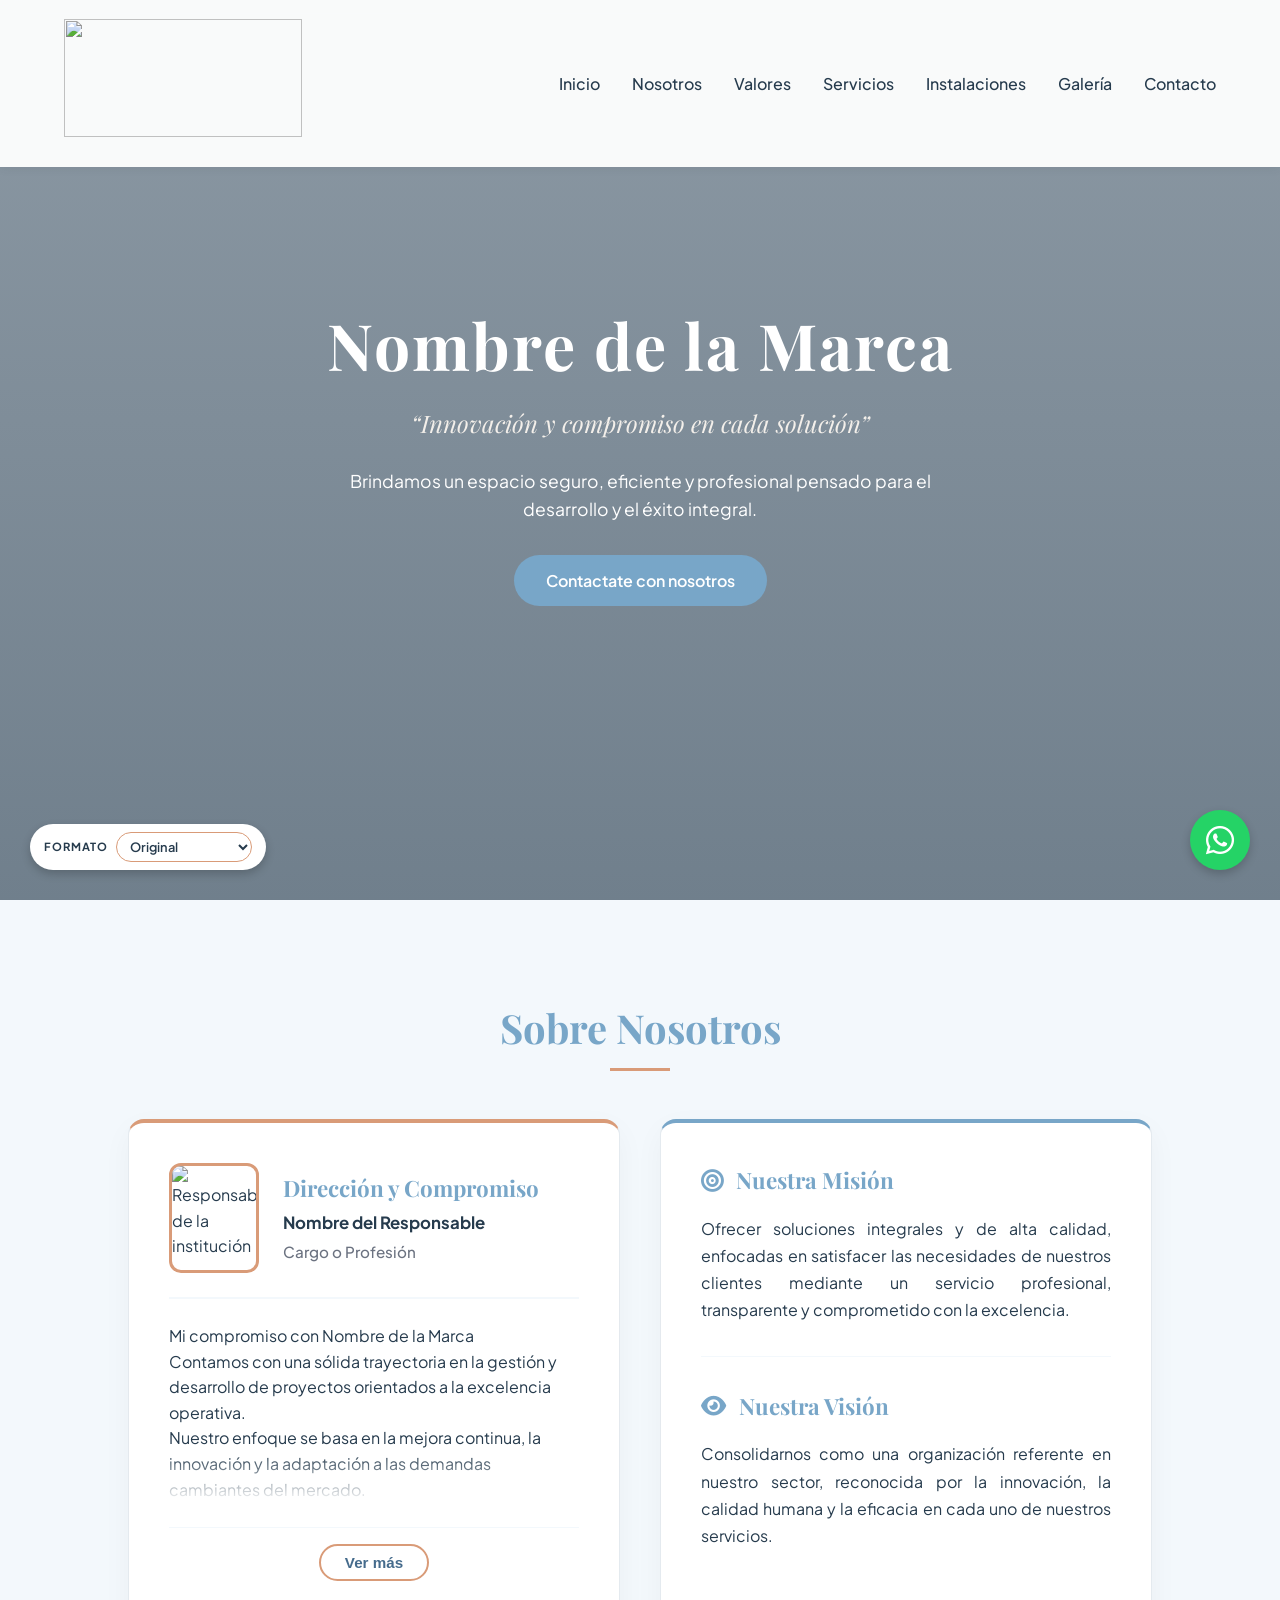
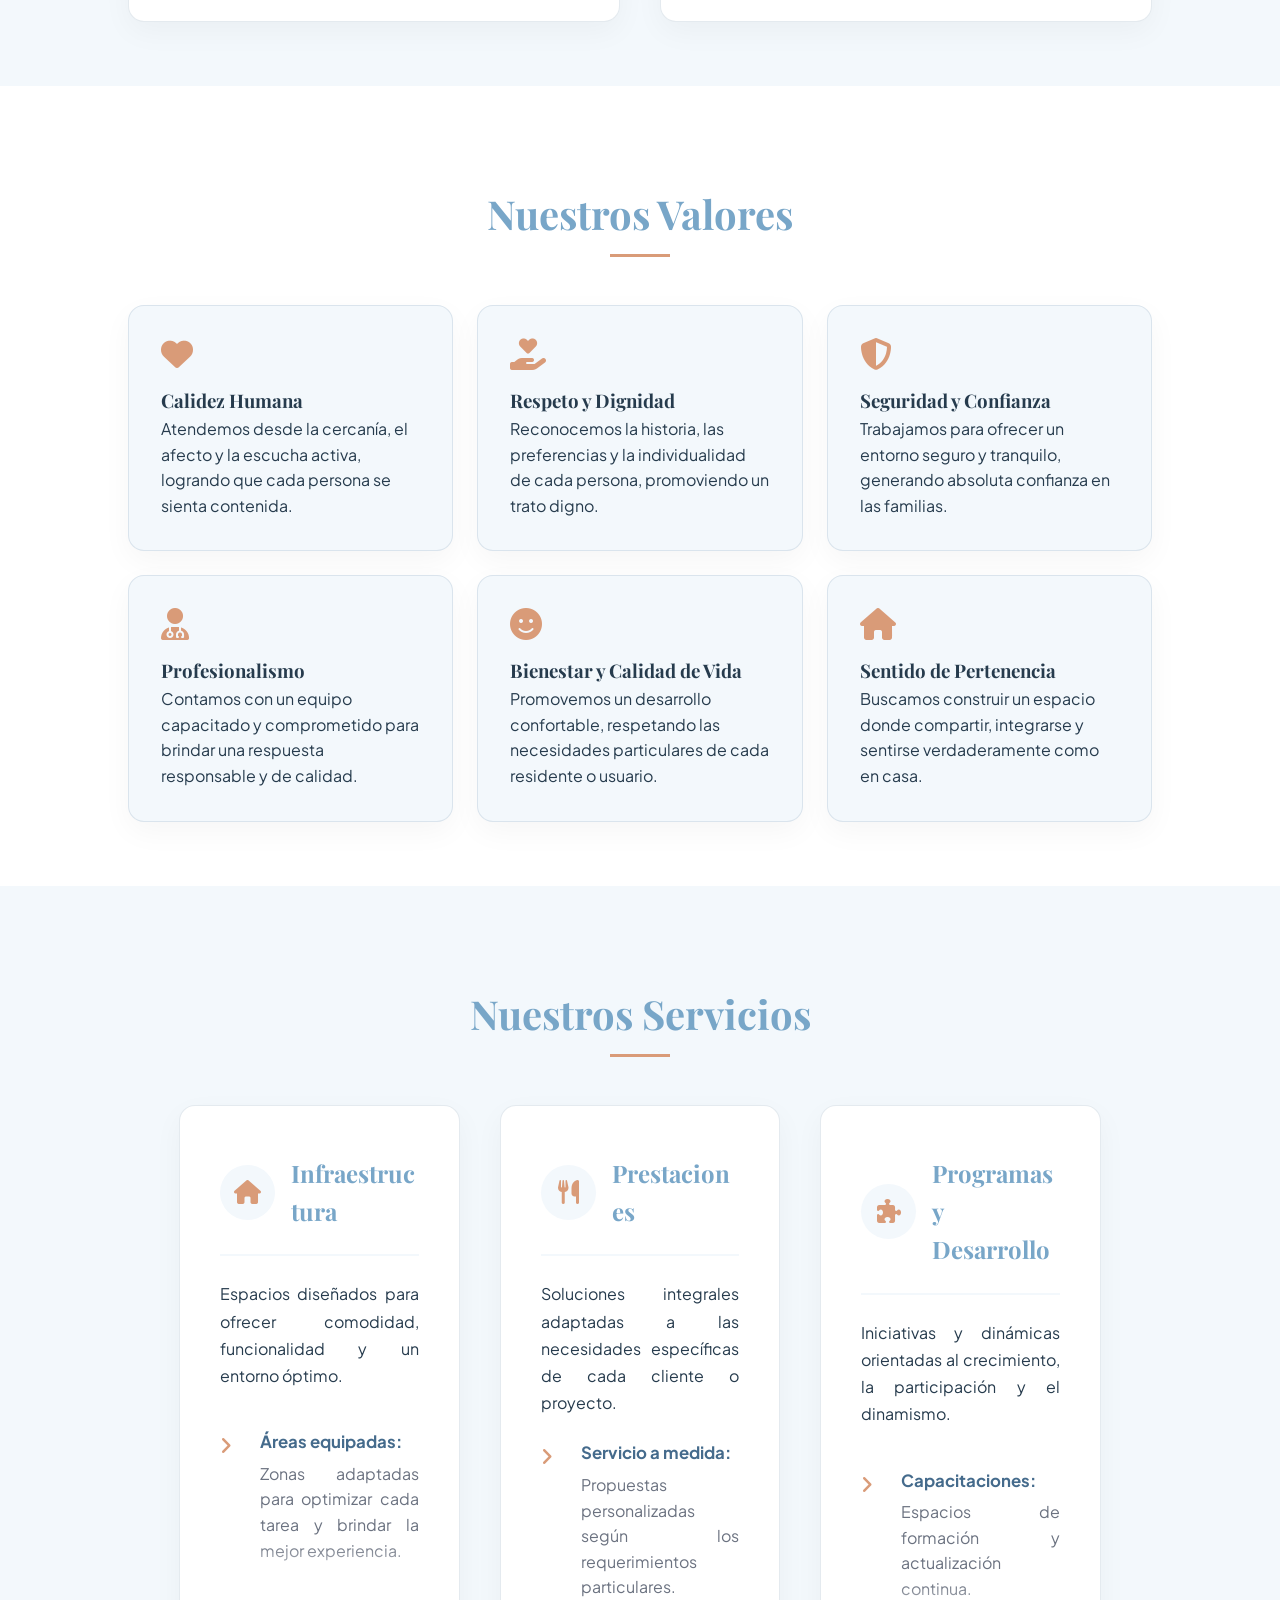
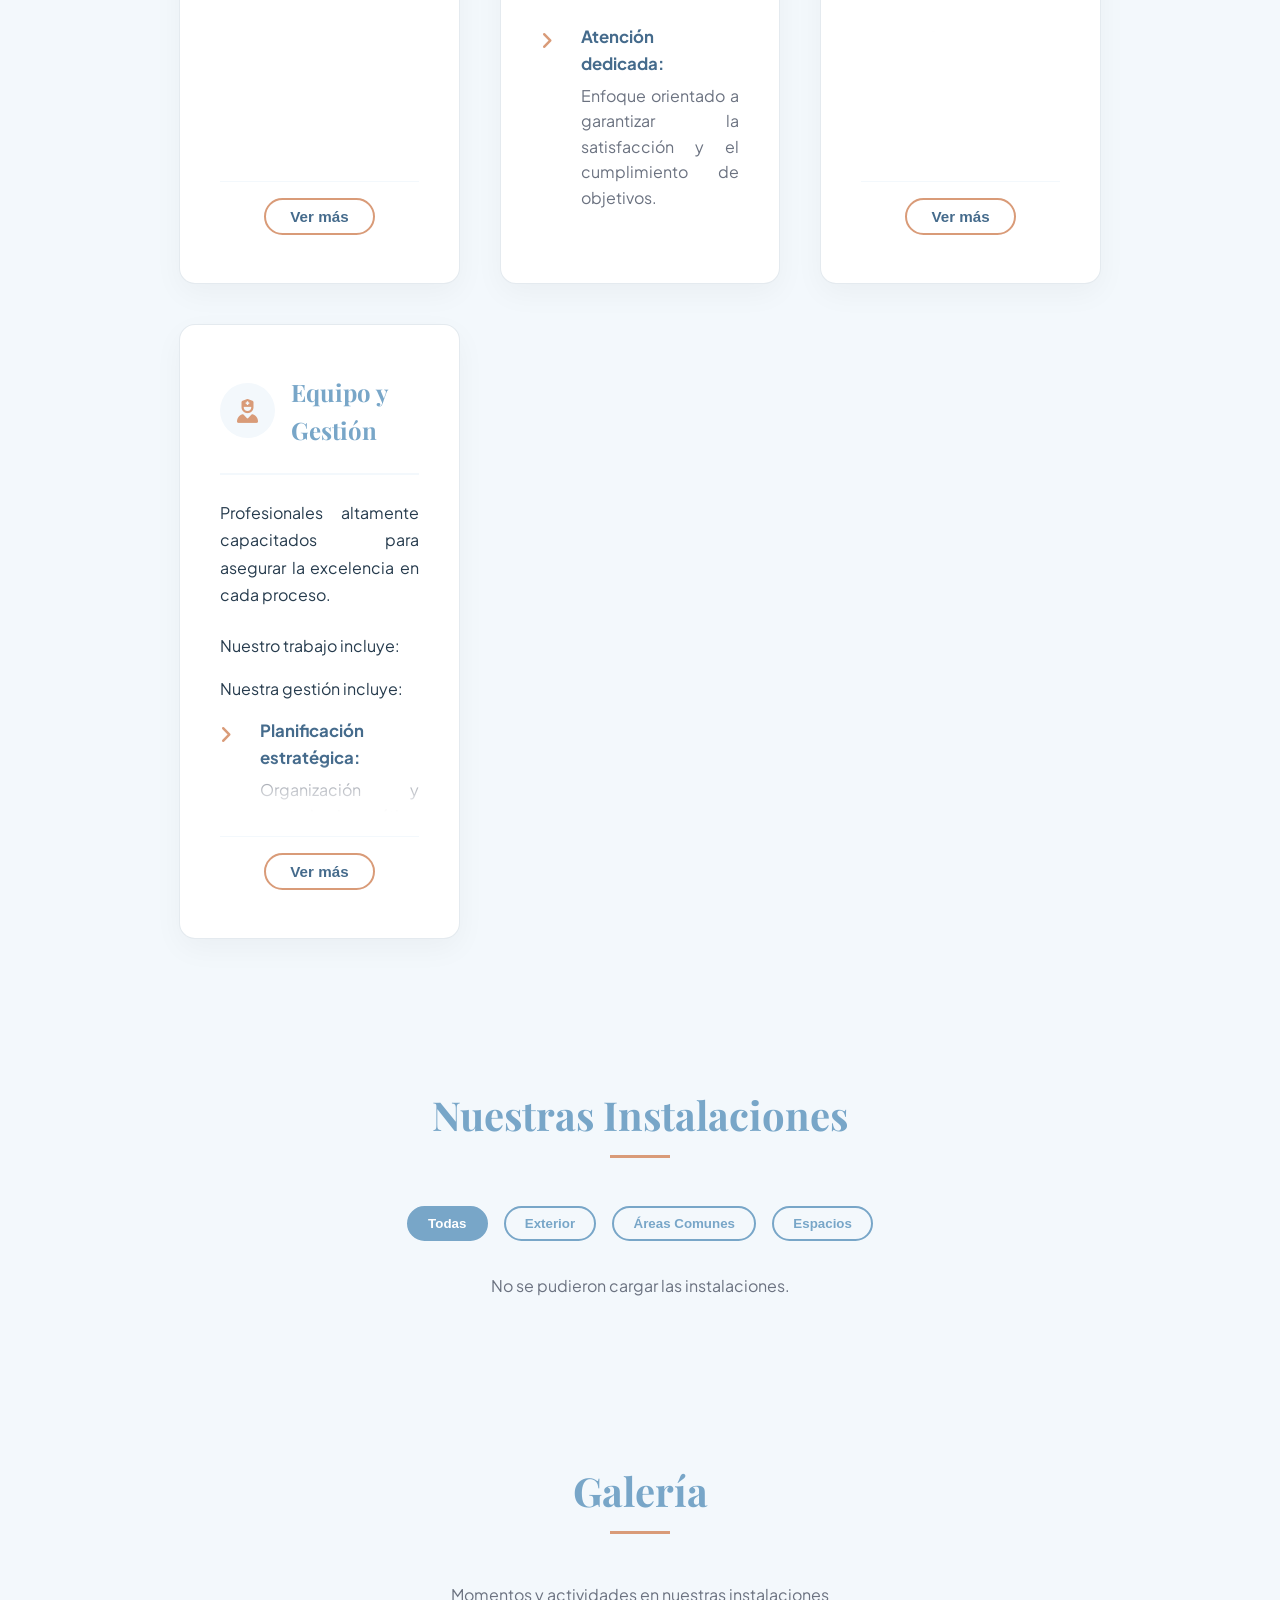
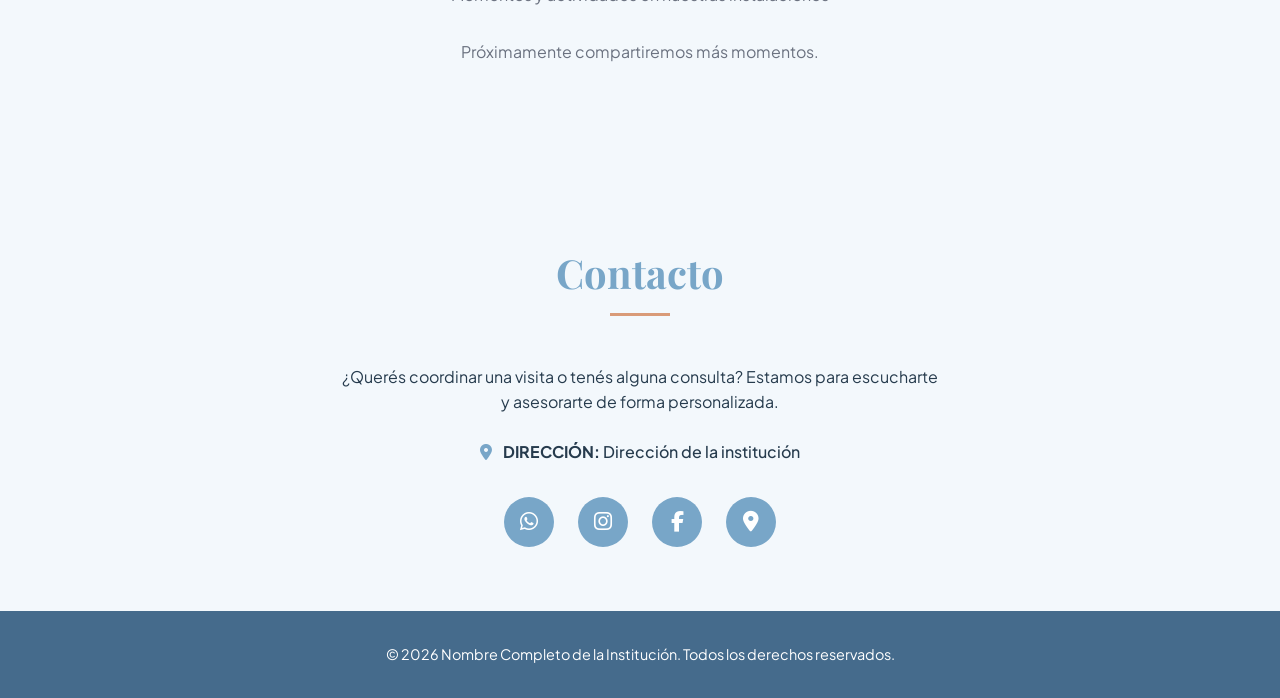
==== commit da90ad71: "11" ====
--- a/index.html
+++ b/index.html
@@ -21,7 +21,6 @@
 
     <!-- Tu CSS principal -->
     <link rel="stylesheet" href="css/styles.css">
-    <link rel="stylesheet" href="css/ui-styles.css">
 
 </head>
 <body>
@@ -35,10 +34,6 @@
         <div class="menu-toggle" id="mobile-menu">
             <i class="fas fa-bars"></i>
         </div>
-        <label class="ui-style-control" for="ui-style-selector">
-            <span>Formato</span>
-            <select id="ui-style-selector" aria-label="Formato de interfaz"></select>
-        </label>
         <nav>
             <ul id="nav-list">
                 <li><a href="#inicio" data-config-nav="0">Inicio</a></li>
@@ -217,7 +212,7 @@
     <section id="instalaciones" class="gallery-container">
         <h2 class="section-title" data-config-text="TITULO_INSTALACIONES"></h2>
         
-        <div class="gallery-filters">
+        <div class="gallery-filters" id="instalaciones-filtros">
             <button class="filter-btn active" data-filter="all" data-config-filter="0">Todas</button>
             <button class="filter-btn" data-filter="exterior" data-config-filter="1">Exterior</button>
             <button class="filter-btn" data-filter="interior" data-config-filter="2">Áreas Comunes</button>
@@ -269,6 +264,12 @@
   <i class="fab fa-whatsapp"></i>
 </a>
 
+    <!-- Selector de formato flotante -->
+    <label class="ui-style-control" for="ui-style-selector">
+        <span>Formato</span>
+        <select id="ui-style-selector" aria-label="Formato de interfaz"></select>
+    </label>
+
     <footer>
         <p>&copy; <span data-config-year></span> <span data-config-brand="NOMBRE_COMPLETO"></span>. Todos los derechos reservados.</p>
     </footer>
--- a/css/styles.css
+++ b/css/styles.css
@@ -625,6 +625,55 @@
     transform: scale(1.1);
 }
 
+/* Selector de formato flotante (opuesto a WhatsApp) */
+.ui-style-control {
+    position: fixed;
+    bottom: 30px;
+    left: 30px;
+    z-index: 1500;
+    display: flex;
+    align-items: center;
+    gap: 0.5rem;
+    padding: 0.5rem 0.9rem;
+    background: #FFFFFF;
+    color: #263B4D;
+    border-radius: 999px;
+    box-shadow: 0 4px 10px rgba(0,0,0,0.2);
+    font-size: 0.7rem;
+    font-weight: 700;
+    letter-spacing: 0.08em;
+    text-transform: uppercase;
+}
+
+.ui-style-control[hidden] {
+    display: none;
+}
+
+.ui-style-control select {
+    padding: 0.3rem 0.6rem;
+    border: 1px solid var(--accent);
+    border-radius: 999px;
+    background: #FFFFFF;
+    color: #263B4D;
+    font: inherit;
+    font-size: 0.8rem;
+    font-weight: 600;
+    letter-spacing: 0;
+    text-transform: none;
+    cursor: pointer;
+}
+
+@media (max-width: 768px) {
+    .ui-style-control {
+        bottom: 20px;
+        left: 20px;
+    }
+
+    .ui-style-control span {
+        display: none;
+    }
+}
+
 /* Footer */
 footer {
     background: var(--primary-dark);
@@ -672,1921 +721,3 @@
     }
 }
 
-@media not all {
-
-/* ============================================================
-   COMPOSICIONES DIFERENCIADAS
-   Estas reglas redefinen la estructura visual, no solo la paleta.
-   ============================================================ */
-
-/* 1. Editorial: navegación lateral y lectura de publicación. */
-body[data-ui-style="1"] {
-    padding-left: 190px;
-    background: #f2eee8;
-}
-
-body[data-ui-style="1"] header {
-    position: fixed;
-    inset: 0 auto 0 0;
-    width: 190px;
-    height: 100vh;
-    flex-direction: column;
-    justify-content: flex-start;
-    align-items: stretch;
-    padding: 2rem 1.25rem;
-    background: #e8e0d5;
-    border-right: 1px solid rgba(64, 45, 30, 0.12);
-}
-
-body[data-ui-style="1"] .logo {
-    margin-bottom: 4rem;
-}
-
-body[data-ui-style="1"] .logo img {
-    max-width: 145px;
-    max-height: 64px;
-}
-
-body[data-ui-style="1"] nav {
-    width: 100%;
-}
-
-body[data-ui-style="1"] nav ul {
-    flex-direction: column;
-    align-items: flex-start;
-    gap: 1.25rem;
-}
-
-body[data-ui-style="1"] nav a {
-    font-family: var(--font-heading);
-    font-size: 1.05rem;
-}
-
-body[data-ui-style="1"] .ui-style-control {
-    margin-top: auto;
-    flex-direction: column;
-    align-items: flex-start;
-}
-
-body[data-ui-style="1"] .hero {
-    height: 100vh;
-    min-height: 680px;
-    justify-content: flex-end;
-    align-items: flex-start;
-    padding: 10% 12% 12%;
-    text-align: left;
-}
-
-body[data-ui-style="1"] .hero-content {
-    max-width: 760px;
-}
-
-body[data-ui-style="1"] .hero-content h1 {
-    font-size: clamp(3.8rem, 8vw, 8rem);
-    line-height: 0.88;
-    letter-spacing: -0.04em;
-}
-
-body[data-ui-style="1"] .about-grid {
-    grid-template-columns: minmax(0, 1fr) minmax(260px, 0.58fr);
-    align-items: start;
-}
-
-body[data-ui-style="1"] .card-director {
-    margin-top: 5rem;
-    transform: none;
-}
-
-body[data-ui-style="1"] .combined-mv {
-    border-radius: 0;
-    background: transparent;
-    box-shadow: none;
-    border: 0;
-    border-top: 1px solid var(--primary);
-    padding: 1.5rem 0;
-}
-
-/* 2. Minimalista: ficha funcional, lineal y sin tarjetas flotantes. */
-body[data-ui-style="2"] {
-    background: #f7f7f5;
-}
-
-body[data-ui-style="2"] header {
-    position: sticky;
-    height: 74px;
-    padding: 0 7%;
-    border-bottom: 1px solid #d9ddd8;
-    box-shadow: none;
-}
-
-body[data-ui-style="2"] .hero {
-    height: auto;
-    min-height: 620px;
-    background: linear-gradient(90deg, #f7f7f5 0 56%, transparent 56%), var(--hero-image) right center/44% 100% no-repeat;
-    justify-content: flex-start;
-    text-align: left;
-    padding: 11% 7%;
-}
-
-body[data-ui-style="2"] .hero-content {
-    max-width: 560px;
-}
-
-body[data-ui-style="2"] .hero-content h1 {
-    font-family: var(--font-body);
-    font-size: clamp(2.8rem, 6vw, 5.7rem);
-    font-weight: 500;
-    letter-spacing: -0.06em;
-    color: var(--primary-dark);
-}
-
-body[data-ui-style="2"] .hero-content h2 {
-    color: var(--text-main);
-    font-style: normal;
-    text-align: left;
-}
-
-body[data-ui-style="2"] section {
-    max-width: 1280px;
-    margin: auto;
-    padding: 5rem 7%;
-}
-
-body[data-ui-style="2"] .section-title {
-    margin-bottom: 2rem;
-    text-align: left;
-    font-family: var(--font-body);
-    font-size: 0.78rem;
-    font-weight: 700;
-    letter-spacing: 0.16em;
-    text-transform: uppercase;
-}
-
-body[data-ui-style="2"] .section-title::after {
-    margin: 0.8rem 0 0;
-    background: #b8c0b8;
-}
-
-body[data-ui-style="2"] .about-grid {
-    grid-template-columns: 1fr 1fr;
-    gap: 0;
-}
-
-body[data-ui-style="2"] .card-director,
-body[data-ui-style="2"] .combined-mv {
-    padding: 2rem 2.5rem;
-    background: transparent;
-    border: 1px solid #d9ddd8;
-    box-shadow: none;
-}
-
-body[data-ui-style="2"] .values-grid {
-    grid-template-columns: repeat(2, minmax(0, 1fr));
-    gap: 0;
-}
-
-body[data-ui-style="2"] .value-item {
-    min-height: 180px;
-    padding: 1.5rem 0;
-    background: transparent;
-    border: 0;
-    border-top: 1px solid #d9ddd8;
-    box-shadow: none;
-}
-
-body[data-ui-style="2"] .services-container {
-    grid-template-columns: 1fr;
-    gap: 0;
-    padding: 0;
-}
-
-body[data-ui-style="2"] .service-block {
-    min-height: 0;
-    padding: 2rem 0;
-    background: transparent;
-    border: 0;
-    border-top: 1px solid #d9ddd8;
-    box-shadow: none;
-}
-
-/* 3. Inmersivo: portada dominante, bloques oscuros y navegación discreta. */
-body[data-ui-style="3"] header {
-    position: fixed;
-    background: linear-gradient(180deg, rgba(7, 11, 9, 0.9), transparent);
-    box-shadow: none;
-}
-
-body[data-ui-style="3"] .hero {
-    height: 100vh;
-    min-height: 720px;
-    background: linear-gradient(90deg, rgba(5, 8, 6, 0.94), rgba(5, 8, 6, 0.22)), var(--hero-image) center/cover no-repeat;
-    justify-content: flex-start;
-    text-align: left;
-    padding: 22vh 12% 10%;
-}
-
-body[data-ui-style="3"] .hero-content {
-    max-width: 700px;
-}
-
-body[data-ui-style="3"] .hero-content h1 {
-    font-size: clamp(4rem, 10vw, 9rem);
-    line-height: 0.82;
-    letter-spacing: -0.05em;
-}
-
-body[data-ui-style="3"] .hero-content h2 {
-    margin-top: 2rem;
-    text-align: left;
-    color: var(--accent);
-}
-
-body[data-ui-style="3"] section {
-    padding-top: 8rem;
-    padding-bottom: 8rem;
-}
-
-body[data-ui-style="3"] .section-title {
-    text-align: left;
-    font-size: clamp(2.4rem, 5vw, 4.5rem);
-}
-
-body[data-ui-style="3"] .section-title::after {
-    margin-left: 0;
-}
-
-body[data-ui-style="3"] .about-grid {
-    grid-template-columns: minmax(0, 0.8fr) minmax(0, 1.2fr);
-}
-
-body[data-ui-style="3"] .values-grid {
-    grid-template-columns: repeat(3, minmax(0, 1fr));
-}
-
-body[data-ui-style="3"] .value-item,
-body[data-ui-style="3"] .service-block {
-    border: 1px solid rgba(217, 185, 120, 0.18);
-    border-radius: 2px;
-}
-
-/* 4. Revista: composición bento, piezas de tamaños distintos y galería protagonista. */
-body[data-ui-style="4"] header {
-    position: absolute;
-    background: linear-gradient(180deg, rgba(15, 22, 17, 0.78), transparent);
-    box-shadow: none;
-}
-
-body[data-ui-style="4"] .hero {
-    height: 86vh;
-    min-height: 680px;
-    align-items: flex-end;
-    justify-content: flex-start;
-    padding: 0 8% 8%;
-    text-align: left;
-}
-
-body[data-ui-style="4"] .hero-content {
-    max-width: 780px;
-    padding: 2.5rem;
-    background: var(--white);
-    color: var(--text-main);
-    border-radius: 2px;
-    border-left: 8px solid var(--accent);
-    box-shadow: 0 24px 60px rgba(0, 0, 0, 0.2);
-}
-
-body[data-ui-style="4"] .hero-content h1 {
-    color: var(--primary-dark);
-    font-size: clamp(3.2rem, 7vw, 7rem);
-    line-height: 0.88;
-    letter-spacing: -0.04em;
-}
-
-body[data-ui-style="4"] .hero-content h2 {
-    color: var(--primary);
-    text-align: left;
-}
-
-body[data-ui-style="4"] .hero-content p {
-    color: var(--text-main);
-    margin-left: 0;
-}
-
-body[data-ui-style="4"] .about-grid {
-    grid-template-columns: minmax(280px, 0.72fr) minmax(0, 1.28fr);
-    align-items: start;
-}
-
-body[data-ui-style="4"] .card-director {
-    margin-top: 4rem;
-}
-
-body[data-ui-style="4"] .combined-mv {
-    border-radius: 2px;
-    border-top-width: 8px;
-}
-
-body[data-ui-style="4"] .values-grid {
-    grid-template-columns: repeat(12, minmax(0, 1fr));
-    grid-auto-rows: minmax(150px, auto);
-    gap: 1rem;
-}
-
-body[data-ui-style="4"] .values-grid .value-item:nth-child(1),
-body[data-ui-style="4"] .values-grid .value-item:nth-child(4) {
-    grid-column: span 5;
-}
-
-body[data-ui-style="4"] .values-grid .value-item:nth-child(2),
-body[data-ui-style="4"] .values-grid .value-item:nth-child(3),
-body[data-ui-style="4"] .values-grid .value-item:nth-child(5),
-body[data-ui-style="4"] .values-grid .value-item:nth-child(6) {
-    grid-column: span 7;
-}
-
-body[data-ui-style="4"] .services-container {
-    grid-template-columns: repeat(12, minmax(0, 1fr));
-    gap: 1rem;
-    padding: 0;
-}
-
-body[data-ui-style="4"] .service-block {
-    grid-column: span 6;
-    min-height: 390px;
-}
-
-body[data-ui-style="4"] .service-block:nth-child(1),
-body[data-ui-style="4"] .service-block:nth-child(4) {
-    grid-column: span 7;
-}
-
-body[data-ui-style="4"] .service-block:nth-child(2),
-body[data-ui-style="4"] .service-block:nth-child(3) {
-    grid-column: span 5;
-    transform: none;
-}
-
-body[data-ui-style="4"] .gallery-grid {
-    grid-template-columns: repeat(12, minmax(0, 1fr));
-    grid-auto-rows: 260px;
-}
-
-body[data-ui-style="4"] .gallery-item {
-    grid-column: span 4;
-    height: auto;
-}
-
-body[data-ui-style="4"] .gallery-item:nth-child(1) {
-    grid-column: span 8;
-    grid-row: span 2;
-}
-
-body[data-ui-style="4"] .gallery-item:nth-child(2),
-body[data-ui-style="4"] .gallery-item:nth-child(3) {
-    grid-column: span 4;
-}
-
-@media (max-width: 900px) {
-    body[data-ui-style="1"] {
-        padding-left: 0;
-    }
-
-    body[data-ui-style="1"] header {
-        position: fixed;
-        inset: 0 0 auto;
-        width: 100%;
-        height: auto;
-        flex-direction: row;
-        align-items: center;
-        padding: 0.85rem 5%;
-    }
-
-    body[data-ui-style="1"] .logo {
-        margin-bottom: 0;
-    }
-
-    body[data-ui-style="1"] .ui-style-control {
-        margin: 0 1rem 0 auto;
-        flex-direction: row;
-        align-items: center;
-    }
-
-    body[data-ui-style="1"] nav ul {
-        display: none;
-    }
-
-    body[data-ui-style="1"] nav ul.active {
-        display: flex;
-    }
-
-    body[data-ui-style="1"] .hero {
-        min-height: 700px;
-    }
-
-    body[data-ui-style="1"] .about-grid,
-    body[data-ui-style="2"] .about-grid,
-    body[data-ui-style="3"] .about-grid,
-    body[data-ui-style="4"] .about-grid {
-        grid-template-columns: 1fr;
-    }
-
-    body[data-ui-style="3"] .values-grid {
-        grid-template-columns: repeat(2, minmax(0, 1fr));
-    }
-
-    body[data-ui-style="4"] .values-grid,
-    body[data-ui-style="4"] .services-container,
-    body[data-ui-style="4"] .gallery-grid {
-        grid-template-columns: repeat(2, minmax(0, 1fr));
-    }
-
-    body[data-ui-style="4"] .values-grid .value-item,
-    body[data-ui-style="4"] .service-block,
-    body[data-ui-style="4"] .service-block:nth-child(1),
-    body[data-ui-style="4"] .service-block:nth-child(2),
-    body[data-ui-style="4"] .service-block:nth-child(3),
-    body[data-ui-style="4"] .service-block:nth-child(4) {
-        grid-column: span 1;
-    }
-
-    body[data-ui-style="4"] .gallery-item,
-    body[data-ui-style="4"] .gallery-item:nth-child(1),
-    body[data-ui-style="4"] .gallery-item:nth-child(2),
-    body[data-ui-style="4"] .gallery-item:nth-child(3) {
-        grid-column: span 1;
-        grid-row: span 1;
-    }
-}
-
-@media (max-width: 600px) {
-    body[data-ui-style="1"] .hero,
-    body[data-ui-style="2"] .hero,
-    body[data-ui-style="3"] .hero,
-    body[data-ui-style="4"] .hero {
-        min-height: 620px;
-        padding: 8rem 7% 3rem;
-        align-items: center;
-    }
-
-    body[data-ui-style="2"] .hero {
-        background: var(--bg-light);
-    }
-
-    body[data-ui-style="4"] .hero-content {
-        padding: 1.5rem;
-    }
-
-    body[data-ui-style="2"] .values-grid,
-    body[data-ui-style="3"] .values-grid,
-    body[data-ui-style="4"] .values-grid,
-    body[data-ui-style="4"] .services-container,
-    body[data-ui-style="4"] .gallery-grid {
-        grid-template-columns: 1fr;
-    }
-
-    body[data-ui-style="4"] .values-grid .value-item,
-    body[data-ui-style="4"] .service-block,
-    body[data-ui-style="4"] .gallery-item,
-    body[data-ui-style="4"] .gallery-item:nth-child(1) {
-        grid-column: auto;
-        grid-row: auto;
-    }
-}
-
-/* ============================================================
-   Ajuste final de producto: layouts independientes y legibles.
-   ============================================================ */
-
-body[data-ui-style="1"] {
-    --primary: #243b5a;
-    --primary-dark: #16263d;
-    --accent: #c96b4b;
-    --bg-light: #f3eee7;
-    --text-main: #202b38;
-    --text-muted: #5b6875;
-    --white: #fffaf4;
-    --border-card: 1px solid rgba(36, 59, 90, 0.14);
-}
-
-body[data-ui-style="1"] .ui-style-control select,
-body[data-ui-style="1"] header {
-    color: var(--primary-dark);
-}
-
-body[data-ui-style="1"] .hero {
-    padding-top: 12rem;
-    padding-bottom: 10rem;
-    background: linear-gradient(135deg, rgba(36, 59, 90, 0.84), rgba(36, 59, 90, 0.18)), var(--hero-image) center/cover no-repeat;
-}
-
-body[data-ui-style="1"] #mision-vision .about-grid {
-    grid-template-columns: minmax(0, 1.15fr) minmax(260px, 0.85fr);
-}
-
-body[data-ui-style="1"] #valores .values-grid {
-    grid-template-columns: repeat(2, minmax(0, 1fr));
-}
-
-body[data-ui-style="1"] #servicios .services-container {
-    grid-template-columns: minmax(0, 1.4fr) minmax(0, 0.6fr);
-}
-
-body[data-ui-style="1"] #servicios .service-block:nth-child(3) {
-    grid-column: 1 / -1;
-}
-
-body[data-ui-style="1"] #instalaciones .gallery-grid,
-body[data-ui-style="1"] #galeria .gallery-grid {
-    grid-template-columns: repeat(3, minmax(0, 1fr));
-}
-
-body[data-ui-style="2"] {
-    --primary: #176b70;
-    --primary-dark: #0b454a;
-    --accent: #e07a5f;
-    --bg-light: #fbfaf6;
-    --text-main: #243238;
-    --text-muted: #657377;
-    --white: #ffffff;
-    --border-card: 1px solid #d8e2df;
-}
-
-body[data-ui-style="2"] header {
-    min-height: 78px;
-    z-index: 1000;
-}
-
-body[data-ui-style="2"] .hero {
-    min-height: 650px;
-    padding-top: 8rem;
-    padding-bottom: 8rem;
-    background: linear-gradient(90deg, var(--bg-light) 0 58%, rgba(251, 250, 246, 0.2) 58%), var(--hero-image) right center/42% 100% no-repeat;
-}
-
-body[data-ui-style="2"] .about-grid {
-    grid-template-columns: 1fr;
-}
-
-body[data-ui-style="2"] .card-director,
-body[data-ui-style="2"] .combined-mv {
-    display: grid;
-    grid-template-columns: minmax(180px, 0.35fr) minmax(0, 1fr);
-    gap: 2rem;
-    align-items: start;
-}
-
-body[data-ui-style="2"] .director-header {
-    display: block;
-    border: 0;
-    margin: 0;
-}
-
-body[data-ui-style="2"] .director-header img {
-    margin-bottom: 1rem;
-}
-
-body[data-ui-style="2"] .card-director > div:first-child,
-body[data-ui-style="2"] .combined-mv > div {
-    min-width: 0;
-}
-
-body[data-ui-style="2"] #valores .values-grid {
-    grid-template-columns: repeat(3, minmax(0, 1fr));
-}
-
-body[data-ui-style="2"] #servicios .services-container {
-    grid-template-columns: 1fr;
-}
-
-body[data-ui-style="2"] .service-block {
-    display: grid;
-    grid-template-columns: minmax(180px, 0.28fr) minmax(0, 1fr);
-    gap: 2rem;
-}
-
-body[data-ui-style="2"] .service-block > div {
-    min-width: 0;
-}
-
-body[data-ui-style="2"] #instalaciones .gallery-filters,
-body[data-ui-style="2"] #galeria .gallery-filters {
-    justify-content: flex-start;
-}
-
-body[data-ui-style="2"] #instalaciones .gallery-grid,
-body[data-ui-style="2"] #galeria .gallery-grid {
-    grid-template-columns: repeat(4, minmax(0, 1fr));
-}
-
-body[data-ui-style="3"] {
-    --primary: #8fe3cf;
-    --primary-dark: #b7f4e5;
-    --accent: #ffca8c;
-    --bg-light: #0d1321;
-    --text-main: #eef5f2;
-    --text-muted: #aebfba;
-    --white: #151e31;
-    --border-card: 1px solid rgba(143, 227, 207, 0.2);
-}
-
-body[data-ui-style="3"] header {
-    min-height: 88px;
-    z-index: 1000;
-}
-
-body[data-ui-style="3"] .hero {
-    min-height: 760px;
-    padding-top: 13rem;
-    padding-bottom: 10rem;
-    background: linear-gradient(105deg, rgba(13, 19, 33, 0.97), rgba(13, 19, 33, 0.18)), var(--hero-image) center/cover no-repeat;
-}
-
-body[data-ui-style="3"] #mision-vision .about-grid {
-    grid-template-columns: minmax(0, 0.55fr) minmax(0, 1.45fr);
-}
-
-body[data-ui-style="3"] #valores .values-grid {
-    grid-template-columns: repeat(3, minmax(0, 1fr));
-}
-
-body[data-ui-style="3"] #servicios .services-container {
-    grid-template-columns: repeat(4, minmax(0, 1fr));
-}
-
-body[data-ui-style="3"] #servicios .service-block {
-    min-height: 440px;
-    padding: 2rem 1.5rem;
-}
-
-body[data-ui-style="3"] #instalaciones .gallery-grid,
-body[data-ui-style="3"] #galeria .gallery-grid {
-    grid-template-columns: repeat(2, minmax(0, 1fr));
-}
-
-body[data-ui-style="3"] .gallery-item {
-    height: 330px;
-}
-
-body[data-ui-style="4"] {
-    --primary: #293241;
-    --primary-dark: #17202b;
-    --accent: #ee6c4d;
-    --bg-light: #f7f1ea;
-    --text-main: #293241;
-    --text-muted: #626b78;
-    --white: #fffdf9;
-    --border-card: 1px solid rgba(41, 50, 65, 0.12);
-    --shadow: 0 18px 45px rgba(41, 50, 65, 0.12);
-}
-
-body[data-ui-style="4"] header {
-    position: sticky;
-    top: 0;
-    min-height: 94px;
-    background: var(--white);
-    box-shadow: 0 2px 0 rgba(41, 50, 65, 0.1);
-    z-index: 1000;
-}
-
-body[data-ui-style="4"] nav a,
-body[data-ui-style="4"] .ui-style-control,
-body[data-ui-style="4"] .ui-style-control select {
-    color: var(--primary-dark);
-}
-
-body[data-ui-style="4"] .hero {
-    height: auto;
-    min-height: 680px;
-    padding: 7rem 8% 6rem;
-    align-items: flex-end;
-    justify-content: flex-start;
-    background: linear-gradient(90deg, rgba(41, 50, 65, 0.95) 0 52%, rgba(41, 50, 65, 0.16)), var(--hero-image) center/cover no-repeat;
-}
-
-body[data-ui-style="4"] .hero-content {
-    max-width: 700px;
-    padding: 2.5rem;
-    background: var(--white);
-    border-left: 10px solid var(--accent);
-    box-shadow: var(--shadow);
-}
-
-body[data-ui-style="4"] .hero-content h1 {
-    color: var(--primary-dark);
-    font-size: clamp(3rem, 7vw, 6.5rem);
-}
-
-body[data-ui-style="4"] .hero-content h2,
-body[data-ui-style="4"] .hero-content p {
-    color: var(--text-main);
-    text-align: left;
-}
-
-body[data-ui-style="4"] #mision-vision .about-grid {
-    grid-template-columns: minmax(280px, 0.7fr) minmax(0, 1.3fr);
-    align-items: stretch;
-}
-
-body[data-ui-style="4"] #valores .values-grid {
-    grid-template-columns: repeat(6, minmax(0, 1fr));
-    grid-auto-rows: minmax(170px, auto);
-    gap: 1rem;
-}
-
-body[data-ui-style="4"] #valores .value-item {
-    grid-column: span 2;
-}
-
-body[data-ui-style="4"] #valores .value-item:nth-child(1),
-body[data-ui-style="4"] #valores .value-item:nth-child(4) {
-    grid-column: span 3;
-}
-
-body[data-ui-style="4"] #servicios .services-container {
-    grid-template-columns: repeat(6, minmax(0, 1fr));
-    gap: 1rem;
-    padding: 0;
-}
-
-body[data-ui-style="4"] #servicios .service-block {
-    grid-column: span 3;
-    min-height: 410px;
-}
-
-body[data-ui-style="4"] #servicios .service-block:nth-child(1),
-body[data-ui-style="4"] #servicios .service-block:nth-child(4) {
-    grid-column: span 4;
-}
-
-body[data-ui-style="4"] #instalaciones .gallery-grid,
-body[data-ui-style="4"] #galeria .gallery-grid {
-    grid-template-columns: repeat(6, minmax(0, 1fr));
-    grid-auto-rows: 190px;
-    gap: 1rem;
-}
-
-body[data-ui-style="4"] .gallery-item,
-body[data-ui-style="4"] .gallery-item:nth-child(1),
-body[data-ui-style="4"] .gallery-item:nth-child(2),
-body[data-ui-style="4"] .gallery-item:nth-child(3) {
-    grid-column: span 2;
-    grid-row: span 1;
-    height: auto;
-}
-
-body[data-ui-style="4"] .gallery-item:nth-child(1) {
-    grid-column: span 4;
-    grid-row: span 2;
-}
-
-@media (max-width: 1000px) {
-    body[data-ui-style="3"] #servicios .services-container,
-    body[data-ui-style="4"] #servicios .services-container {
-        grid-template-columns: repeat(2, minmax(0, 1fr));
-    }
-
-    body[data-ui-style="3"] #servicios .service-block,
-    body[data-ui-style="4"] #servicios .service-block,
-    body[data-ui-style="4"] #servicios .service-block:nth-child(1),
-    body[data-ui-style="4"] #servicios .service-block:nth-child(4) {
-        grid-column: span 1;
-    }
-}
-
-@media (max-width: 700px) {
-    body[data-ui-style="1"] .hero,
-    body[data-ui-style="2"] .hero,
-    body[data-ui-style="3"] .hero,
-    body[data-ui-style="4"] .hero {
-        min-height: 600px;
-        padding: 8rem 7% 4rem;
-        background-image: linear-gradient(180deg, rgba(20, 30, 23, 0.72), rgba(20, 30, 23, 0.9)), var(--hero-image);
-        background-position: center;
-        background-size: cover;
-    }
-
-    body[data-ui-style="2"] .hero {
-        background: var(--bg-light);
-    }
-
-    body[data-ui-style="2"] .card-director,
-    body[data-ui-style="2"] .combined-mv,
-    body[data-ui-style="2"] .service-block {
-        display: block;
-    }
-
-    body[data-ui-style="2"] #valores .values-grid,
-    body[data-ui-style="3"] #valores .values-grid,
-    body[data-ui-style="4"] #valores .values-grid,
-    body[data-ui-style="4"] #servicios .services-container,
-    body[data-ui-style="4"] #instalaciones .gallery-grid,
-    body[data-ui-style="4"] #galeria .gallery-grid {
-        grid-template-columns: 1fr;
-    }
-
-    body[data-ui-style="4"] #valores .value-item,
-    body[data-ui-style="4"] #valores .value-item:nth-child(1),
-    body[data-ui-style="4"] #valores .value-item:nth-child(4),
-    body[data-ui-style="4"] #servicios .service-block,
-    body[data-ui-style="4"] #servicios .service-block:nth-child(1),
-    body[data-ui-style="4"] #servicios .service-block:nth-child(4),
-    body[data-ui-style="4"] .gallery-item,
-    body[data-ui-style="4"] .gallery-item:nth-child(1) {
-        grid-column: auto;
-        grid-row: auto;
-    }
-
-    body[data-ui-style="4"] .hero-content {
-        padding: 1.5rem;
-        border-left-width: 6px;
-    }
-}
-
-/* ============================================================
-   Identidad final de estilos alternativos
-   ============================================================ */
-
-/* 1. Editorial Lateral: vino, rosa empolvado y papel. */
-body[data-ui-style="1"] {
-    --primary: #713f57;
-    --primary-dark: #44263a;
-    --accent: #d58a91;
-    --bg-light: #fbf1ef;
-    --text-main: #382d35;
-    --text-muted: #756572;
-    --white: #fffaf8;
-    --border-card: 1px solid rgba(113, 63, 87, 0.16);
-    --shadow: 0 18px 45px rgba(113, 63, 87, 0.1);
-}
-
-body[data-ui-style="1"] header {
-    background: #f2e3e5;
-    border-right-color: rgba(113, 63, 87, 0.18);
-}
-
-body[data-ui-style="1"] .hero {
-    background: linear-gradient(125deg, rgba(68, 38, 58, 0.9), rgba(68, 38, 58, 0.16)), var(--hero-image) center/cover no-repeat;
-}
-
-body[data-ui-style="1"] .card-director {
-    border-left: 6px solid var(--accent);
-    border-top: 0;
-}
-
-body[data-ui-style="1"] #servicios .service-block:nth-child(1) {
-    background: #ead5d8;
-}
-
-body[data-ui-style="1"] #servicios .service-block:nth-child(3) {
-    background: #f5e5df;
-}
-
-/* 2. Ficha Minimal: turquesa, mandarina y blanco técnico. */
-body[data-ui-style="2"] {
-    --primary: #287c82;
-    --primary-dark: #18555b;
-    --accent: #e78b55;
-    --bg-light: #f5f8f6;
-    --text-main: #263b3e;
-    --text-muted: #647578;
-    --white: #ffffff;
-    --border-card: 1px solid #d2e3df;
-    --shadow: none;
-}
-
-body[data-ui-style="2"] .hero {
-    background: linear-gradient(90deg, #f5f8f6 0 57%, rgba(245, 248, 246, 0.12) 57%), var(--hero-image) right center/43% 100% no-repeat;
-}
-
-body[data-ui-style="2"] .hero-content .btn {
-    background: var(--accent);
-    color: #fff;
-}
-
-body[data-ui-style="2"] .card-director,
-body[data-ui-style="2"] .combined-mv {
-    border-top: 4px solid var(--primary);
-}
-
-body[data-ui-style="2"] #servicios .service-block {
-    border-left: 4px solid var(--accent);
-}
-
-body[data-ui-style="2"] #instalaciones,
-body[data-ui-style="2"] #galeria {
-    background: #e8f2ef;
-}
-
-/* 3. Cinemático: azul noche, oro suave y luz controlada. */
-body[data-ui-style="3"] {
-    --primary: #9bd9cf;
-    --primary-dark: #d2f1e9;
-    --accent: #e5b96d;
-    --bg-light: #101522;
-    --text-main: #f4f0e8;
-    --text-muted: #abb6c2;
-    --white: #192235;
-    --border-card: 1px solid rgba(229, 185, 109, 0.2);
-}
-
-body[data-ui-style="3"] .hero {
-    background: linear-gradient(105deg, rgba(10, 14, 28, 0.98), rgba(10, 14, 28, 0.2)), var(--hero-image) center/cover no-repeat;
-}
-
-body[data-ui-style="3"] .hero-content .btn {
-    background: var(--accent);
-    color: #151a29;
-}
-
-body[data-ui-style="3"] #mision-vision,
-body[data-ui-style="3"] #servicios {
-    background: #151c2d !important;
-}
-
-body[data-ui-style="3"] #valores,
-body[data-ui-style="3"] #instalaciones,
-body[data-ui-style="3"] #galeria {
-    background: #0b101c;
-}
-
-body[data-ui-style="3"] .gallery-item {
-    border-color: rgba(229, 185, 109, 0.28);
-}
-
-/* 4. Revista Bento: tinta azul, coral y crema editorial. */
-body[data-ui-style="4"] {
-    --primary: #31506b;
-    --primary-dark: #1d3043;
-    --accent: #ef755f;
-    --bg-light: #fff4e8;
-    --text-main: #293746;
-    --text-muted: #687582;
-    --white: #fffdf9;
-    --border-card: 1px solid rgba(49, 80, 107, 0.14);
-    --shadow: 0 18px 45px rgba(49, 80, 107, 0.13);
-}
-
-body[data-ui-style="4"] .hero {
-    background: linear-gradient(90deg, rgba(29, 48, 67, 0.96) 0 53%, rgba(29, 48, 67, 0.12)), var(--hero-image) center/cover no-repeat;
-}
-
-body[data-ui-style="4"] .hero-content {
-    border-left-color: var(--accent);
-}
-
-body[data-ui-style="4"] #valores .value-item:nth-child(1),
-body[data-ui-style="4"] #valores .value-item:nth-child(4) {
-    background: #dbe8ef;
-}
-
-body[data-ui-style="4"] #valores .value-item:nth-child(2),
-body[data-ui-style="4"] #valores .value-item:nth-child(5) {
-    background: #ffe1d4;
-}
-
-body[data-ui-style="4"] #valores .value-item:nth-child(3),
-body[data-ui-style="4"] #valores .value-item:nth-child(6) {
-    background: #f4e9d8;
-}
-
-/* 5. Jardín Vivo renovado: lavanda, durazno y ciruela, sin verde. */
-body[data-ui-style="5"] {
-    --primary: #765985;
-    --primary-dark: #4c385b;
-    --accent: #ed927d;
-    --bg-light: #fff3eb;
-    --text-main: #3e3445;
-    --text-muted: #766b79;
-    --white: #fffdfb;
-    --card-radius: 24px;
-    --border-card: 1px solid rgba(118, 89, 133, 0.16);
-    --shadow: 0 16px 40px rgba(118, 89, 133, 0.12);
-}
-
-body[data-ui-style="5"] header {
-    background: rgba(255, 253, 251, 0.9);
-    box-shadow: 0 4px 20px rgba(118, 89, 133, 0.1);
-}
-
-body[data-ui-style="5"] nav a,
-body[data-ui-style="5"] .ui-style-control,
-body[data-ui-style="5"] .ui-style-control select {
-    color: var(--primary-dark);
-}
-
-body[data-ui-style="5"] .hero {
-    background: linear-gradient(90deg, #fff3eb 0 50%, rgba(255, 243, 235, 0.08) 50%), var(--hero-image) right center/52% 100% no-repeat;
-}
-
-body[data-ui-style="5"] .hero-content h1,
-body[data-ui-style="5"] .hero-content h2,
-body[data-ui-style="5"] .hero-content p {
-    color: var(--text-main);
-}
-
-body[data-ui-style="5"] #valores {
-    background: #eee5f2;
-}
-
-body[data-ui-style="5"] #valores .value-item:nth-child(odd) {
-    background: #fffdfb;
-}
-
-body[data-ui-style="5"] #valores .value-item:nth-child(even) {
-    background: #f8d9d2;
-}
-
-body[data-ui-style="5"] #servicios {
-    background: #fffdfb !important;
-}
-
-body[data-ui-style="5"] #servicios .service-block:first-child {
-    background: #eadcf0;
-}
-
-body[data-ui-style="5"] #servicios .service-block:last-child {
-    background: #f8d9d2;
-}
-
-body[data-ui-style="5"] #contacto {
-    background: #4c385b;
-}
-
-body[data-ui-style="5"] footer {
-    background: #35263f;
-}
-
-/* Corrección visual de Revista Bento: portada dividida, imagen limpia y visible. */
-body[data-ui-style="4"] .hero {
-    min-height: 680px;
-    padding: 7rem 8%;
-    align-items: center;
-    background: #fff4e8;
-    color: var(--text-main);
-    position: relative;
-}
-
-body[data-ui-style="4"] .hero::after {
-    content: '';
-    position: absolute;
-    inset: 0 0 0 52%;
-    background: var(--hero-image) center/cover no-repeat;
-    z-index: 0;
-}
-
-body[data-ui-style="4"] .hero-content {
-    position: relative;
-    z-index: 1;
-    width: min(48%, 650px);
-    max-width: none;
-    padding: 0 3rem 0 0;
-    background: transparent;
-    border-left: 0;
-    box-shadow: none;
-}
-
-body[data-ui-style="4"] .hero-content h1 {
-    color: #1d3043;
-    font-size: clamp(3.2rem, 6vw, 6.8rem);
-    line-height: 0.9;
-}
-
-body[data-ui-style="4"] .hero-content h2,
-body[data-ui-style="4"] .hero-content p {
-    color: #293746;
-}
-
-body[data-ui-style="4"] .hero-content .btn {
-    background: #ef755f;
-    color: #fffdf9;
-}
-
-/* Corrección de Jardín Vivo: paleta completamente libre de verdes. */
-body[data-ui-style="5"] {
-    --primary: #765985;
-    --primary-dark: #4c385b;
-    --accent: #ed927d;
-    --bg-light: #fff3eb;
-    --text-main: #3e3445;
-    --text-muted: #766b79;
-    --white: #fffdfb;
-}
-
-body[data-ui-style="5"] header {
-    background: rgba(255, 253, 251, 0.94);
-    border-bottom: 1px solid rgba(118, 89, 133, 0.16);
-}
-
-body[data-ui-style="5"] #mision-vision,
-body[data-ui-style="5"] #servicios {
-    background: #fffdfb !important;
-}
-
-body[data-ui-style="5"] #valores {
-    background: #eee5f2;
-}
-
-body[data-ui-style="5"] #servicios .service-block,
-body[data-ui-style="5"] #servicios .service-block:first-child,
-body[data-ui-style="5"] #servicios .service-block:last-child {
-    background: #f8e6df;
-}
-
-body[data-ui-style="5"] #servicios .service-block:nth-child(2) {
-    background: #e9e0f0;
-}
-
-body[data-ui-style="5"] #servicios .service-block:nth-child(3) {
-    background: #f6d8d2;
-}
-
-body[data-ui-style="5"] #instalaciones,
-body[data-ui-style="5"] #galeria {
-    background: #fff3eb;
-}
-
-body[data-ui-style="5"] #contacto {
-    background: #765985;
-}
-
-body[data-ui-style="5"] footer {
-    background: #4c385b;
-}
-
-body[data-ui-style="5"] .btn,
-body[data-ui-style="5"] .btn-leer-mas,
-body[data-ui-style="5"] .filter-btn.active,
-body[data-ui-style="5"] .filter-btn:hover {
-    background: #ed927d;
-    border-color: #ed927d;
-    color: #fffdfb;
-}
-
-body[data-ui-style="5"] .section-title,
-body[data-ui-style="5"] .section-title::after,
-body[data-ui-style="5"] .value-item i,
-body[data-ui-style="5"] .service-block h3,
-body[data-ui-style="5"] .director-header h3,
-body[data-ui-style="5"] .content-subtitle,
-body[data-ui-style="5"] .content-subtitle-spaced,
-body[data-ui-style="5"] .mv-block h3 {
-    color: #765985;
-}
-
-body[data-ui-style="5"] .section-title::after {
-    background: #ed927d;
-}
-
-body[data-ui-style="5"] .card-director,
-body[data-ui-style="5"] .combined-mv,
-body[data-ui-style="5"] .service-block,
-body[data-ui-style="5"] .value-item,
-body[data-ui-style="5"] .gallery-item {
-    border-color: rgba(118, 89, 133, 0.2);
-}
-
-body[data-ui-style="5"] .service-block h3 i,
-body[data-ui-style="5"] .filter-btn {
-    background: #eee5f2;
-    border-color: #765985;
-    color: #765985;
-}
-
-body[data-ui-style="5"] .social-icons a {
-    background: #ed927d;
-    color: #fffdfb;
-}
-
-body[data-ui-style="5"] .social-icons a:hover,
-body[data-ui-style="5"] .whatsapp-float:hover {
-    background: #d97869;
-}
-
-body[data-ui-style="5"] .whatsapp-float {
-    background: #765985;
-}
-
-@media (max-width: 700px) {
-    body[data-ui-style="4"] .hero {
-        min-height: 700px;
-        padding: 5rem 7% 3rem;
-        align-items: flex-end;
-        background: #fff4e8;
-    }
-
-    body[data-ui-style="4"] .hero::after {
-        inset: 0 0 42% 0;
-    }
-
-    body[data-ui-style="4"] .hero-content {
-        width: 100%;
-        padding: 1.5rem;
-        background: #fffdf9;
-        box-shadow: 0 12px 30px rgba(49, 80, 107, 0.14);
-    }
-}
-
-/* 5. Jardín Vivo: recorrido cálido, orgánico y centrado en el bienestar. */
-body[data-ui-style="5"] {
-    --primary: #765985;
-    --primary-dark: #4c385b;
-    --accent: #ed927d;
-    --bg-light: #fff3eb;
-    --text-main: #3e3445;
-    --text-muted: #766b79;
-    --white: #fffdfb;
-    --card-radius: 24px;
-    --border-card: 1px solid rgba(118, 89, 133, 0.16);
-    --shadow: 0 16px 40px rgba(118, 89, 133, 0.12);
-    background: var(--bg-light);
-}
-
-body[data-ui-style="5"] header {
-    position: sticky;
-    top: 0;
-    min-height: 88px;
-    background: rgba(255, 253, 251, 0.94);
-    backdrop-filter: blur(16px);
-    box-shadow: 0 4px 20px rgba(118, 89, 133, 0.1);
-    z-index: 1000;
-}
-
-body[data-ui-style="5"] nav a,
-body[data-ui-style="5"] .ui-style-control,
-body[data-ui-style="5"] .ui-style-control select {
-    color: var(--primary-dark);
-}
-
-body[data-ui-style="5"] .hero {
-    height: auto;
-    min-height: 720px;
-    justify-content: flex-start;
-    text-align: left;
-    padding: 8rem 8% 8rem;
-    background: linear-gradient(90deg, var(--bg-light) 0 50%, rgba(255, 243, 235, 0.08) 50%), var(--hero-image) right center/52% 100% no-repeat;
-    color: var(--text-main);
-}
-
-body[data-ui-style="5"] .hero-content {
-    max-width: 600px;
-    padding-right: 3rem;
-}
-
-body[data-ui-style="5"] .hero-content h1 {
-    color: var(--primary-dark);
-    font-size: clamp(3rem, 6vw, 6rem);
-    line-height: 0.94;
-    letter-spacing: -0.04em;
-}
-
-body[data-ui-style="5"] .hero-content h2,
-body[data-ui-style="5"] .hero-content p {
-    color: var(--text-main);
-    text-align: left;
-}
-
-body[data-ui-style="5"] .hero-content h2 {
-    font-style: normal;
-}
-
-body[data-ui-style="5"] .hero-content p {
-    margin-left: 0;
-}
-
-body[data-ui-style="5"] section {
-    padding-top: 6rem;
-    padding-bottom: 6rem;
-}
-
-body[data-ui-style="5"] #mision-vision {
-    background: #fffdfb;
-}
-
-body[data-ui-style="5"] #mision-vision .about-grid {
-    grid-template-columns: minmax(0, 1.1fr) minmax(280px, 0.9fr);
-    align-items: center;
-}
-
-body[data-ui-style="5"] .card-director,
-body[data-ui-style="5"] .combined-mv,
-body[data-ui-style="5"] .service-block,
-body[data-ui-style="5"] .value-item {
-    border: 0;
-    box-shadow: var(--shadow);
-}
-
-body[data-ui-style="5"] .card-director {
-    border-radius: 42px 8px 42px 8px;
-}
-
-body[data-ui-style="5"] .combined-mv {
-    border-radius: 8px 42px 8px 42px;
-    border-top: 6px solid var(--accent);
-}
-
-body[data-ui-style="5"] #valores {
-    background: #eee5f2;
-}
-
-body[data-ui-style="5"] #valores .values-grid {
-    grid-template-columns: repeat(3, minmax(0, 1fr));
-    gap: 1.25rem;
-}
-
-body[data-ui-style="5"] #valores .value-item {
-    background: rgba(255, 253, 248, 0.78);
-    border-radius: 12px 32px 12px 32px;
-}
-
-body[data-ui-style="5"] #servicios {
-    background: #fffdfb !important;
-}
-
-body[data-ui-style="5"] #servicios .services-container {
-    grid-template-columns: repeat(6, minmax(0, 1fr));
-    gap: 1rem;
-    padding: 0;
-}
-
-body[data-ui-style="5"] #servicios .service-block {
-    grid-column: span 2;
-    min-height: 360px;
-    background: var(--bg-light);
-}
-
-body[data-ui-style="5"] #servicios .service-block:first-child {
-    grid-column: span 3;
-    background: #eadcf0;
-}
-
-body[data-ui-style="5"] #servicios .service-block:last-child {
-    grid-column: span 3;
-    background: #f6ded2;
-}
-
-body[data-ui-style="5"] #instalaciones,
-body[data-ui-style="5"] #galeria {
-    background: #fff3eb;
-}
-
-body[data-ui-style="5"] #instalaciones .gallery-grid,
-body[data-ui-style="5"] #galeria .gallery-grid {
-    grid-template-columns: repeat(12, minmax(0, 1fr));
-    grid-auto-rows: 180px;
-    gap: 1rem;
-}
-
-body[data-ui-style="5"] .gallery-item,
-body[data-ui-style="5"] .gallery-item:nth-child(1),
-body[data-ui-style="5"] .gallery-item:nth-child(2),
-body[data-ui-style="5"] .gallery-item:nth-child(3) {
-    grid-column: span 3;
-    grid-row: span 1;
-    height: auto;
-    border-radius: 28px 8px 28px 8px;
-}
-
-body[data-ui-style="5"] .gallery-item:nth-child(1) {
-    grid-column: span 6;
-    grid-row: span 2;
-}
-
-body[data-ui-style="5"] #contacto {
-    background: #765985;
-    color: #fffdfb;
-}
-
-body[data-ui-style="5"] #contacto .section-title,
-body[data-ui-style="5"] #contacto .contact-content,
-body[data-ui-style="5"] #contacto strong {
-    color: #fffdfb;
-}
-
-body[data-ui-style="5"] footer {
-    background: #4c385b;
-}
-
-@media (max-width: 900px) {
-    body[data-ui-style="5"] #mision-vision .about-grid,
-    body[data-ui-style="5"] #valores .values-grid,
-    body[data-ui-style="5"] #servicios .services-container {
-        grid-template-columns: repeat(2, minmax(0, 1fr));
-    }
-
-    body[data-ui-style="5"] #servicios .service-block,
-    body[data-ui-style="5"] #servicios .service-block:first-child,
-    body[data-ui-style="5"] #servicios .service-block:last-child {
-        grid-column: span 1;
-    }
-}
-
-@media (max-width: 700px) {
-    body[data-ui-style="5"] .hero {
-        min-height: 620px;
-        padding: 8rem 7% 4rem;
-        background: linear-gradient(180deg, rgba(255, 243, 235, 0.2), rgba(255, 243, 235, 0.85)), var(--hero-image) center/cover no-repeat;
-    }
-
-    body[data-ui-style="5"] .hero-content {
-        padding: 1.5rem;
-        background: rgba(255, 253, 251, 0.9);
-        border-radius: 24px 6px 24px 6px;
-    }
-
-    body[data-ui-style="5"] #mision-vision .about-grid,
-    body[data-ui-style="5"] #valores .values-grid,
-    body[data-ui-style="5"] #servicios .services-container,
-    body[data-ui-style="5"] #instalaciones .gallery-grid,
-    body[data-ui-style="5"] #galeria .gallery-grid {
-        grid-template-columns: 1fr;
-    }
-
-    body[data-ui-style="5"] .gallery-item,
-    body[data-ui-style="5"] .gallery-item:nth-child(1) {
-        grid-column: auto;
-        grid-row: auto;
-        min-height: 240px;
-    }
-}
-
-.logo {
-    display: flex;
-    align-items: center; /* Esto asegura que el logo quede centrado verticalmente */
-}
-
-.logo img {
-    max-height: 70px; /* Ajusta este valor (ej. 50px o 70px) hasta que lo veas perfecto */
-    width: auto;      /* Mantiene las proporciones originales para que no se deforme */
-    display: block;
-}
-
-
-.whatsapp-float {
-  position: fixed;
-  bottom: 20px;
-  right: 20px;
-  background-color: #25d366;
-  color: white;
-  border-radius: 50px;
-  text-align: center;
-  font-size: 30px;
-  box-shadow: 2px 2px 10px rgba(0,0,0,0.3);
-  z-index: 1000;
-  width: 60px;
-  height: 60px;
-  display: flex;
-  align-items: center;
-  justify-content: center;
-  text-decoration: none;
-  transition: transform 0.3s ease;
-}
-
-.whatsapp-float:hover {
-  transform: scale(1.1);
-  color: white;
-}
-
-
-.content-subtitle {
-    color: var(--primary);
-    font-size: 1.1rem;
-    font-weight: bold;
-    margin-bottom: 0.8rem;
-    font-family: var(--font-heading);
-}
-
-.content-subtitle-spaced {
-    color: var(--primary);
-    font-size: 1.1rem;
-    font-weight: bold;
-    margin: 1.5rem 0 0.8rem 0;
-    font-family: var(--font-heading);
-}
-
-/* Formatos alternativos de interfaz. El estilo 0 conserva las reglas originales. */
-.ui-style-control {
-    display: flex;
-    align-items: center;
-    gap: 0.55rem;
-    color: var(--text-muted);
-    font-size: 0.72rem;
-    font-weight: 700;
-    letter-spacing: 0.08em;
-    text-transform: uppercase;
-}
-
-.ui-style-control select {
-    border: 1px solid rgba(74, 93, 78, 0.2);
-    border-radius: 999px;
-    background: var(--white);
-    color: var(--text-main);
-    padding: 0.42rem 0.75rem;
-    font: inherit;
-    letter-spacing: 0;
-    text-transform: none;
-    cursor: pointer;
-}
-
-/* Estilo 1: editorial, con lectura asimétrica y títulos alineados al margen. */
-body[data-ui-style="1"] {
-    --card-radius: 4px;
-    --shadow: 0 18px 45px rgba(64, 45, 30, 0.1);
-    background: #f3eee7;
-}
-
-body[data-ui-style="1"] header {
-    position: absolute;
-    background: transparent;
-    box-shadow: none;
-}
-
-body[data-ui-style="1"] .hero {
-    min-height: 78vh;
-    justify-content: flex-start;
-    text-align: left;
-    padding-left: 12%;
-}
-
-body[data-ui-style="1"] .hero-content {
-    max-width: 700px;
-}
-
-body[data-ui-style="1"] .hero-content h1 {
-    max-width: 620px;
-    font-size: clamp(3.5rem, 8vw, 7rem);
-    line-height: 0.95;
-}
-
-body[data-ui-style="1"] .hero-content p {
-    margin-left: 0;
-}
-
-body[data-ui-style="1"] .section-title {
-    text-align: left;
-    font-size: 3rem;
-}
-
-body[data-ui-style="1"] .section-title::after {
-    margin-left: 0;
-}
-
-body[data-ui-style="1"] .about-grid {
-    grid-template-columns: minmax(0, 1.35fr) minmax(280px, 0.65fr);
-}
-
-body[data-ui-style="1"] .values-grid,
-body[data-ui-style="1"] .services-container {
-    grid-template-columns: repeat(2, minmax(280px, 1fr));
-}
-
-body[data-ui-style="1"] .card-director {
-    transform: translateY(2rem);
-}
-
-body[data-ui-style="1"] .combined-mv {
-    border-radius: 40px 4px 40px 4px;
-}
-
-/* Estilo 2: minimalista, compacto y orientado a la lectura rápida. */
-body[data-ui-style="2"] {
-    --card-radius: 0;
-    --shadow: none;
-    --border-card: 1px solid rgba(44, 53, 45, 0.14);
-}
-
-body[data-ui-style="2"] header {
-    position: sticky;
-    background: var(--bg-light);
-    box-shadow: none;
-    border-bottom: 1px solid rgba(44, 53, 45, 0.12);
-}
-
-body[data-ui-style="2"] .hero {
-    height: 58vh;
-    min-height: 480px;
-    color: var(--text-main);
-    background: var(--bg-light);
-    justify-content: flex-start;
-    text-align: left;
-    padding-left: 12%;
-}
-
-body[data-ui-style="2"] .hero-content {
-    max-width: 620px;
-}
-
-body[data-ui-style="2"] .hero-content h1 {
-    color: var(--primary-dark);
-    font-size: clamp(3rem, 7vw, 6rem);
-    letter-spacing: -0.04em;
-}
-
-body[data-ui-style="2"] .hero-content h2 {
-    color: var(--primary);
-    text-align: left;
-}
-
-body[data-ui-style="2"] .hero-content p {
-    margin-left: 0;
-}
-
-body[data-ui-style="2"] section {
-    padding: 5rem 8% 3rem;
-}
-
-body[data-ui-style="2"] .section-title {
-    font-family: var(--font-body);
-    font-size: 1.15rem;
-    letter-spacing: 0.14em;
-    text-transform: uppercase;
-}
-
-body[data-ui-style="2"] .section-title::after {
-    width: 100%;
-    height: 1px;
-}
-
-body[data-ui-style="2"] .about-grid,
-body[data-ui-style="2"] .services-container {
-    gap: 0;
-}
-
-body[data-ui-style="2"] .card-director,
-body[data-ui-style="2"] .combined-mv,
-body[data-ui-style="2"] .service-block,
-body[data-ui-style="2"] .value-item,
-body[data-ui-style="2"] .gallery-item {
-    box-shadow: none;
-    border-radius: 0;
-}
-
-body[data-ui-style="2"] .values-grid {
-    grid-template-columns: repeat(3, minmax(220px, 1fr));
-    gap: 0;
-}
-
-body[data-ui-style="2"] .services-container {
-    grid-template-columns: repeat(2, minmax(280px, 1fr));
-}
-
-body[data-ui-style="2"] .service-block {
-    padding: 1.75rem;
-}
-
-body[data-ui-style="2"] .service-block h3 {
-    font-family: var(--font-body);
-    font-size: 1.05rem;
-    text-transform: uppercase;
-    letter-spacing: 0.04em;
-}
-
-body[data-ui-style="2"] .value-item {
-    border-width: 1px 0 0 1px;
-}
-
-/* Estilo 3: inmersivo, pensado para una marca premium con navegación oscura. */
-body[data-ui-style="3"] {
-    --white: #18201c;
-    --bg-light: #101512;
-    --text-main: #edf1eb;
-    --text-muted: #b9c4b8;
-    --primary: #c8a875;
-    --primary-dark: #9f8250;
-    --accent: #d9b978;
-    --border-card: 1px solid rgba(217, 185, 120, 0.18);
-    background: var(--bg-light);
-}
-
-body[data-ui-style="3"] header {
-    background: rgba(16, 21, 18, 0.82);
-    box-shadow: 0 8px 30px rgba(0, 0, 0, 0.22);
-}
-
-body[data-ui-style="3"] nav a,
-body[data-ui-style="3"] .ui-style-control,
-body[data-ui-style="3"] .ui-style-control select {
-    color: var(--text-main);
-}
-
-body[data-ui-style="3"] .ui-style-control select {
-    background: var(--white);
-    border-color: rgba(217, 185, 120, 0.35);
-}
-
-body[data-ui-style="3"] .hero {
-    min-height: 92vh;
-    background: linear-gradient(90deg, rgba(7, 11, 9, 0.88), rgba(7, 11, 9, 0.18)), var(--hero-image) center/cover no-repeat;
-    justify-content: flex-start;
-    text-align: left;
-    padding-left: 12%;
-}
-
-body[data-ui-style="3"] .hero-content {
-    max-width: 680px;
-}
-
-body[data-ui-style="3"] .hero-content h1 {
-    font-size: clamp(3.5rem, 8vw, 7rem);
-    line-height: 0.95;
-}
-
-body[data-ui-style="3"] .hero-content p {
-    margin-left: 0;
-}
-
-body[data-ui-style="3"] .card-director,
-body[data-ui-style="3"] .combined-mv,
-body[data-ui-style="3"] .service-block,
-body[data-ui-style="3"] .value-item {
-    background: #18201c;
-    box-shadow: 0 20px 60px rgba(0, 0, 0, 0.2);
-}
-
-body[data-ui-style="3"] #valores,
-body[data-ui-style="3"] .gallery-container {
-    background: #141a16;
-}
-
-body[data-ui-style="3"] footer {
-    background: #090c0a;
-}
-
-/* Estilo 4: revista, con módulos visuales y galerías protagonistas. */
-body[data-ui-style="4"] {
-    --card-radius: 8px;
-    --shadow: 0 12px 24px rgba(40, 50, 42, 0.08);
-}
-
-body[data-ui-style="4"] .hero {
-    height: 70vh;
-    min-height: 580px;
-    justify-content: flex-end;
-    text-align: left;
-    padding: 0 10% 8%;
-}
-
-body[data-ui-style="4"] .hero-content {
-    max-width: 760px;
-    padding: 2rem;
-    border-left: 5px solid var(--accent);
-    background: rgba(20, 30, 23, 0.48);
-}
-
-body[data-ui-style="4"] .hero-content h1 {
-    font-size: clamp(3rem, 7vw, 6rem);
-    line-height: 0.98;
-}
-
-body[data-ui-style="4"] .section-title {
-    text-align: left;
-    display: flex;
-    align-items: center;
-    gap: 1rem;
-}
-
-body[data-ui-style="4"] .section-title::after {
-    flex: 1;
-    margin: 0;
-}
-
-body[data-ui-style="4"] .about-grid {
-    grid-template-columns: minmax(280px, 0.8fr) minmax(0, 1.2fr);
-}
-
-body[data-ui-style="4"] .values-grid {
-    grid-template-columns: repeat(3, minmax(240px, 1fr));
-}
-
-body[data-ui-style="4"] .services-container {
-    grid-template-columns: repeat(2, minmax(280px, 1fr));
-    padding: 0;
-}
-
-body[data-ui-style="4"] .service-block {
-    padding: 2rem 1.5rem;
-}
-
-body[data-ui-style="4"] .gallery-grid {
-    grid-template-columns: repeat(2, minmax(0, 1fr));
-}
-
-body[data-ui-style="4"] .gallery-item {
-    height: 340px;
-}
-
-body[data-ui-style="4"] .service-block:nth-child(1),
-body[data-ui-style="4"] .service-block:nth-child(4) {
-    border-top: 5px solid var(--accent);
-}
-
-body[data-ui-style="4"] .service-block:nth-child(2),
-body[data-ui-style="4"] .service-block:nth-child(3) {
-    transform: translateY(2rem);
-}
-
-/* Protecciones comunes para contenido configurable de longitud variable. */
-.about-grid > *,
-.services-container > *,
-.values-grid > *,
-.gallery-grid > * {
-    min-width: 0;
-}
-
-.service-block,
-.card-director,
-.combined-mv,
-.value-item {
-    overflow: hidden;
-}
-
-.service-block h3,
-.director-header h3,
-.value-item h3 {
-    line-height: 1.2;
-}
-
-.service-list li,
-.expandable-content p,
-.mv-block p {
-    max-width: 70ch;
-}
-
-@media (max-width: 900px) {
-    body[data-ui-style="1"] .values-grid,
-    body[data-ui-style="1"] .services-container,
-    body[data-ui-style="2"] .values-grid,
-    body[data-ui-style="4"] .values-grid,
-    body[data-ui-style="4"] .services-container {
-        grid-template-columns: repeat(2, minmax(0, 1fr));
-    }
-
-    body[data-ui-style="1"] .card-director,
-    body[data-ui-style="4"] .service-block:nth-child(2),
-    body[data-ui-style="4"] .service-block:nth-child(3) {
-        transform: none;
-    }
-}
-
-@media (max-width: 768px) {
-    .ui-style-control {
-        margin-left: auto;
-        margin-right: 1rem;
-    }
-
-    .ui-style-control span {
-        display: none;
-    }
-
-    body[data-ui-style="1"] .hero,
-    body[data-ui-style="2"] .hero,
-    body[data-ui-style="3"] .hero {
-        min-height: 620px;
-        padding-left: 8%;
-        padding-right: 8%;
-    }
-
-    body[data-ui-style="4"] .hero {
-        min-height: 620px;
-        padding: 0 8% 10%;
-    }
-
-    body[data-ui-style="1"] .section-title,
-    body[data-ui-style="4"] .section-title {
-        font-size: 2rem;
-    }
-
-    body[data-ui-style="1"] .values-grid,
-    body[data-ui-style="1"] .services-container,
-    body[data-ui-style="2"] .values-grid,
-    body[data-ui-style="4"] .values-grid,
-    body[data-ui-style="4"] .services-container,
-    body[data-ui-style="4"] .gallery-grid {
-        grid-template-columns: 1fr;
-    }
-
-    header {
-        gap: 0.75rem;
-        padding: 0.85rem 5%;
-    }
-
-    .logo {
-        min-width: 0;
-    }
-
-    .logo img {
-        max-width: 150px;
-        max-height: 58px;
-    }
-
-    body[data-ui-style="2"] .services-container,
-    body[data-ui-style="3"] .services-container {
-        grid-template-columns: 1fr;
-    }
-
-    body[data-ui-style="3"] .hero-content h1,
-    body[data-ui-style="4"] .hero-content h1 {
-        font-size: clamp(2.7rem, 13vw, 4.8rem);
-    }
-}
-
-}
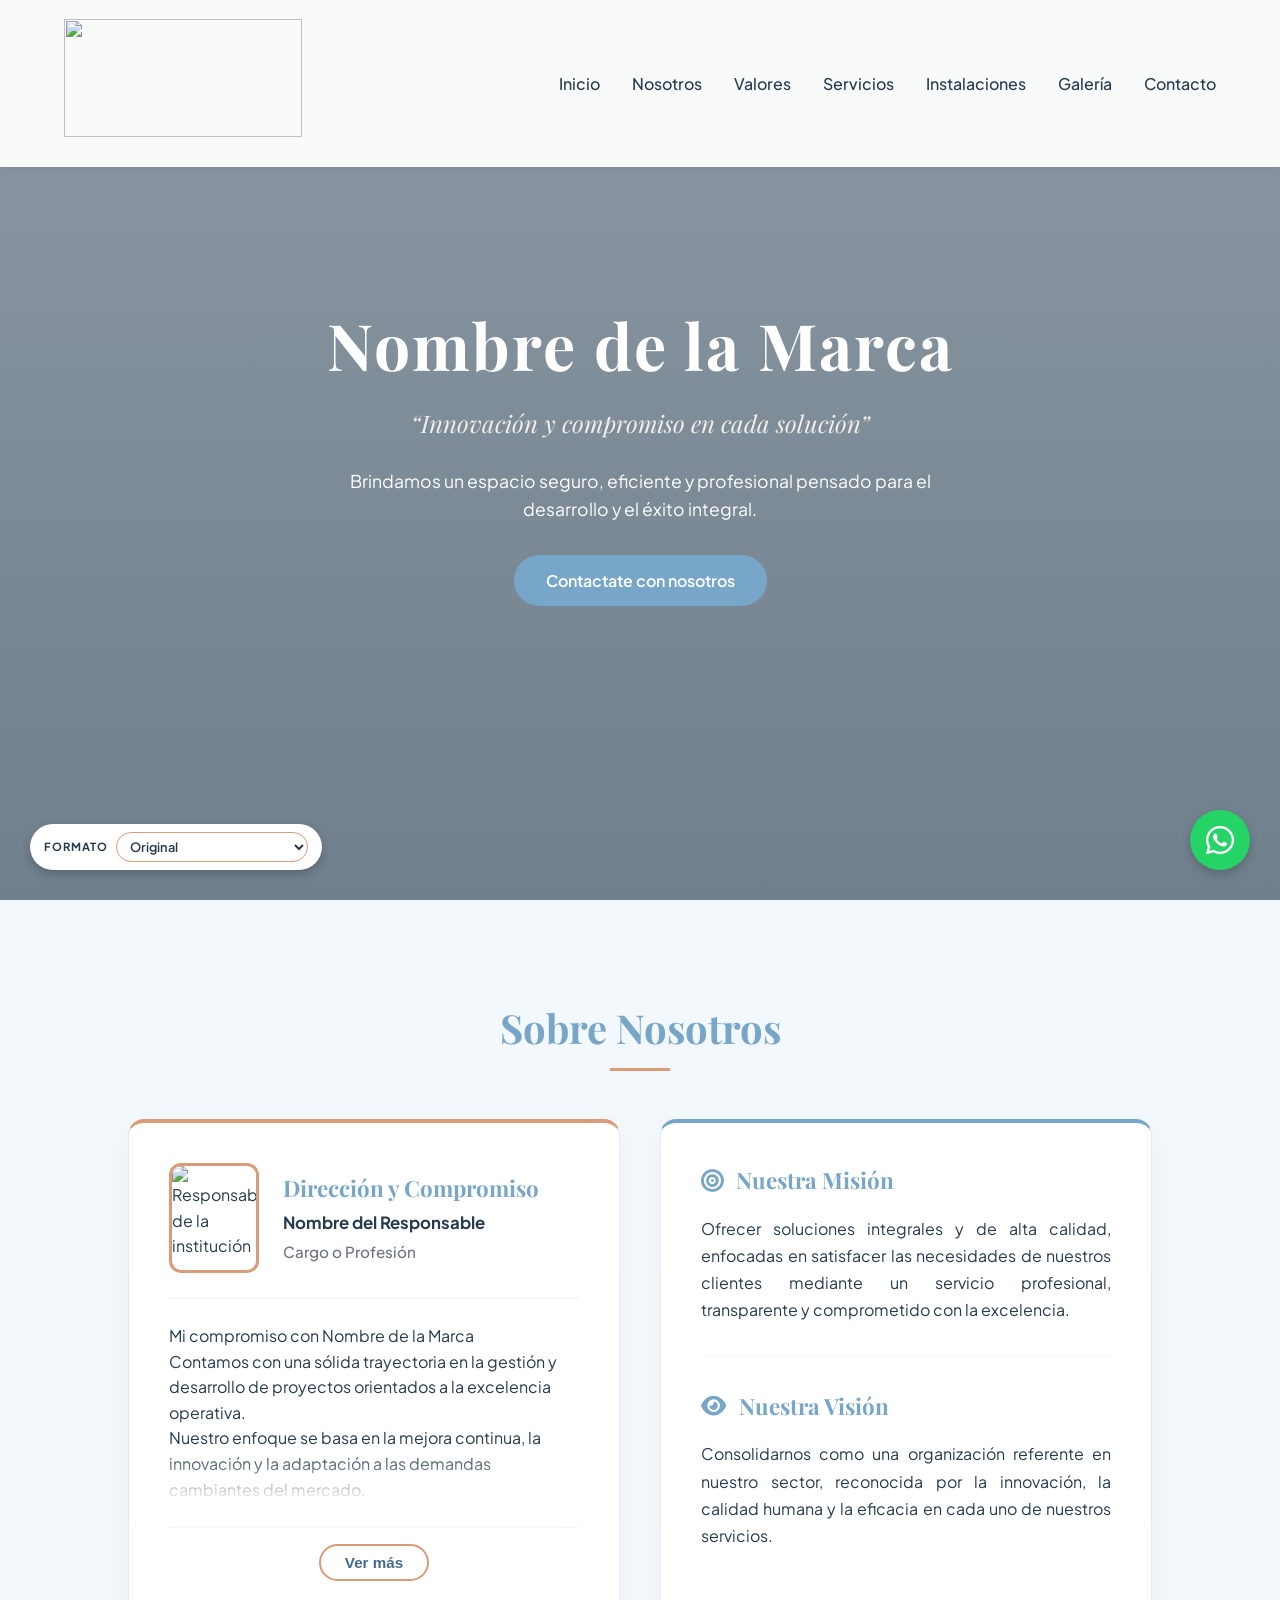
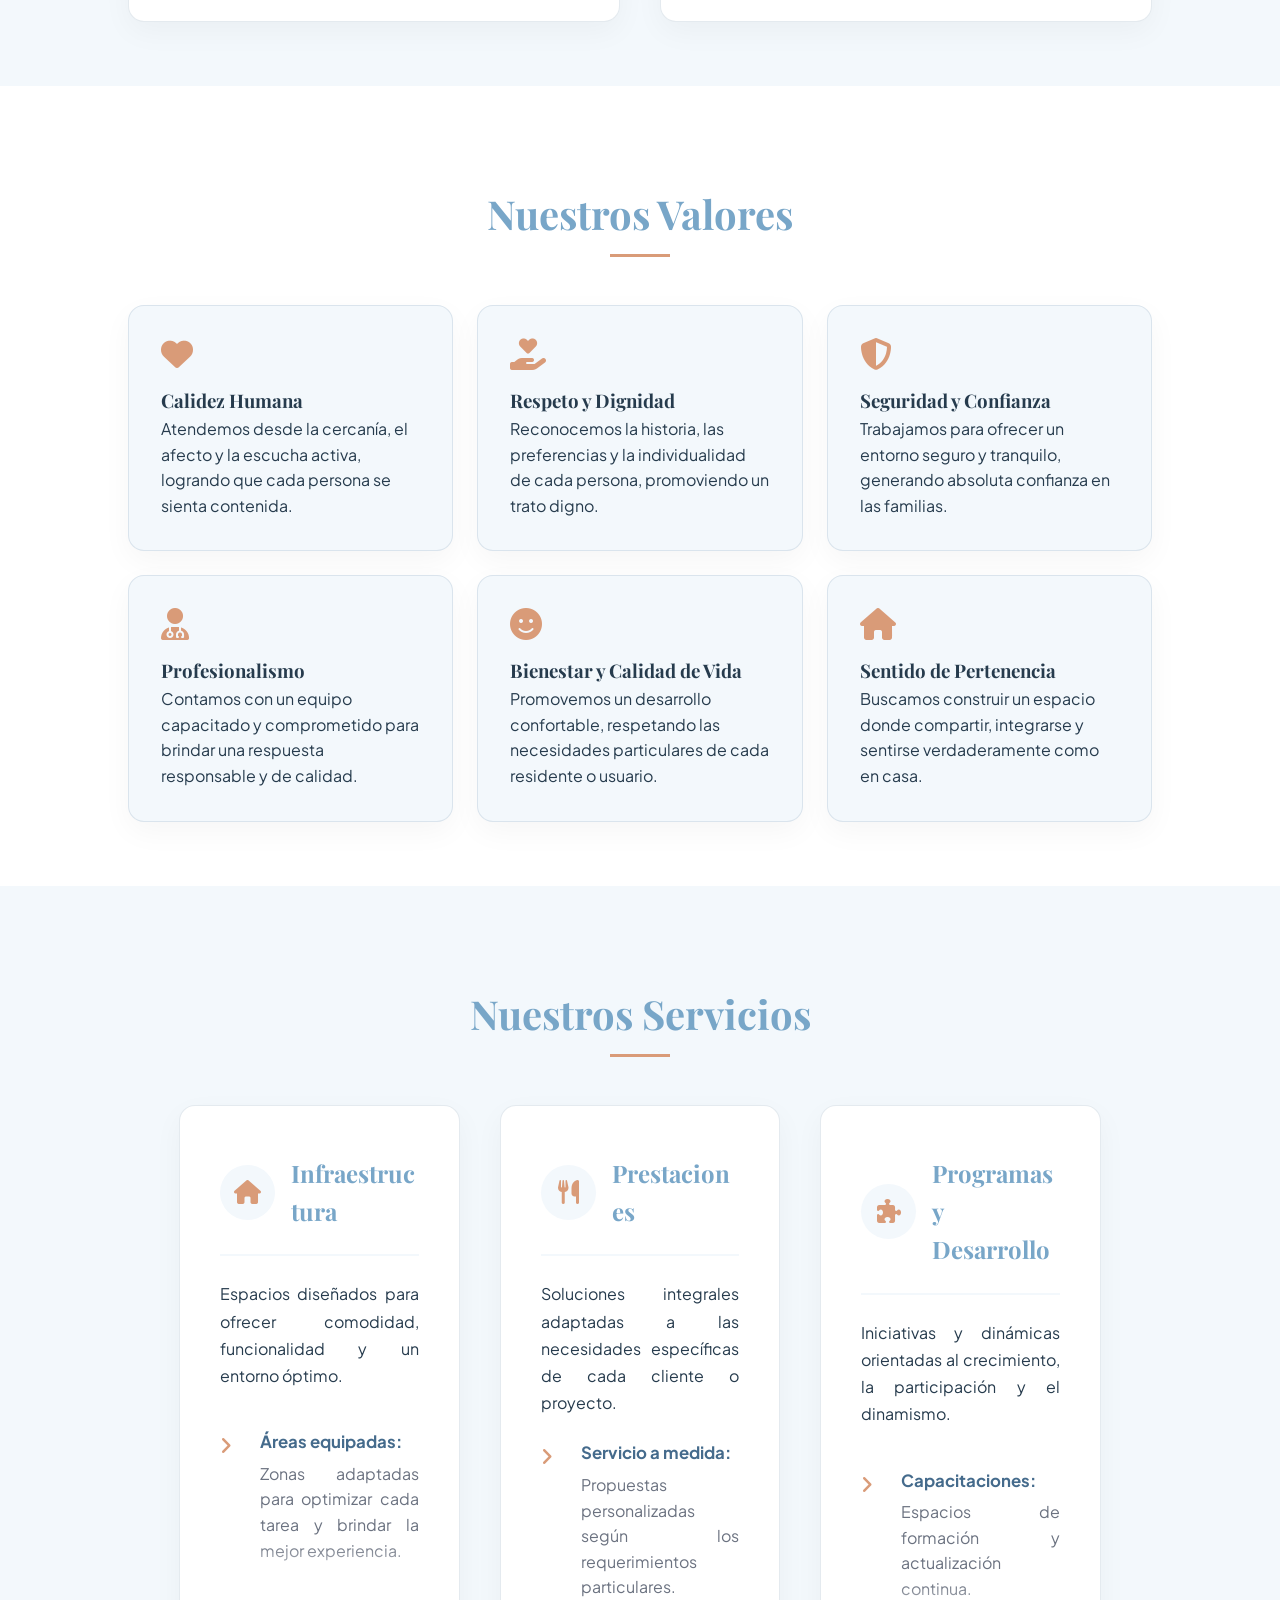
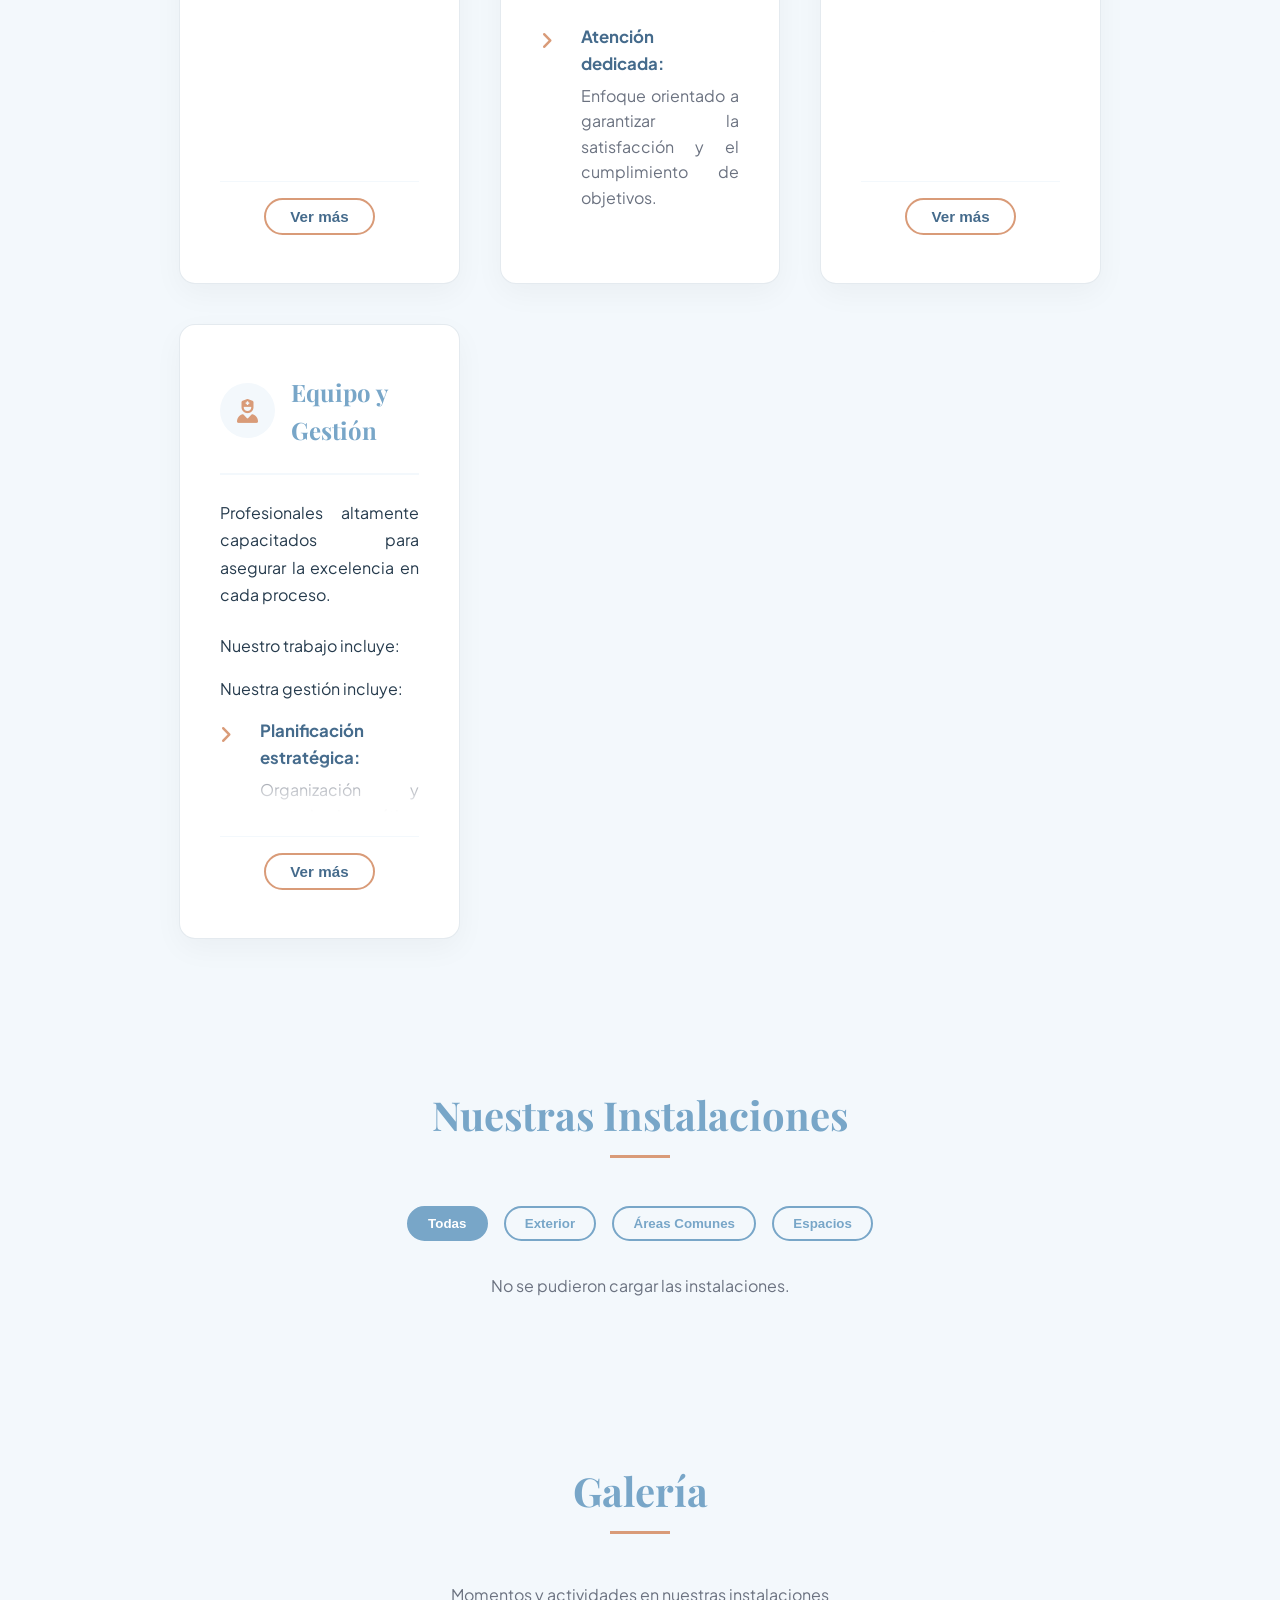
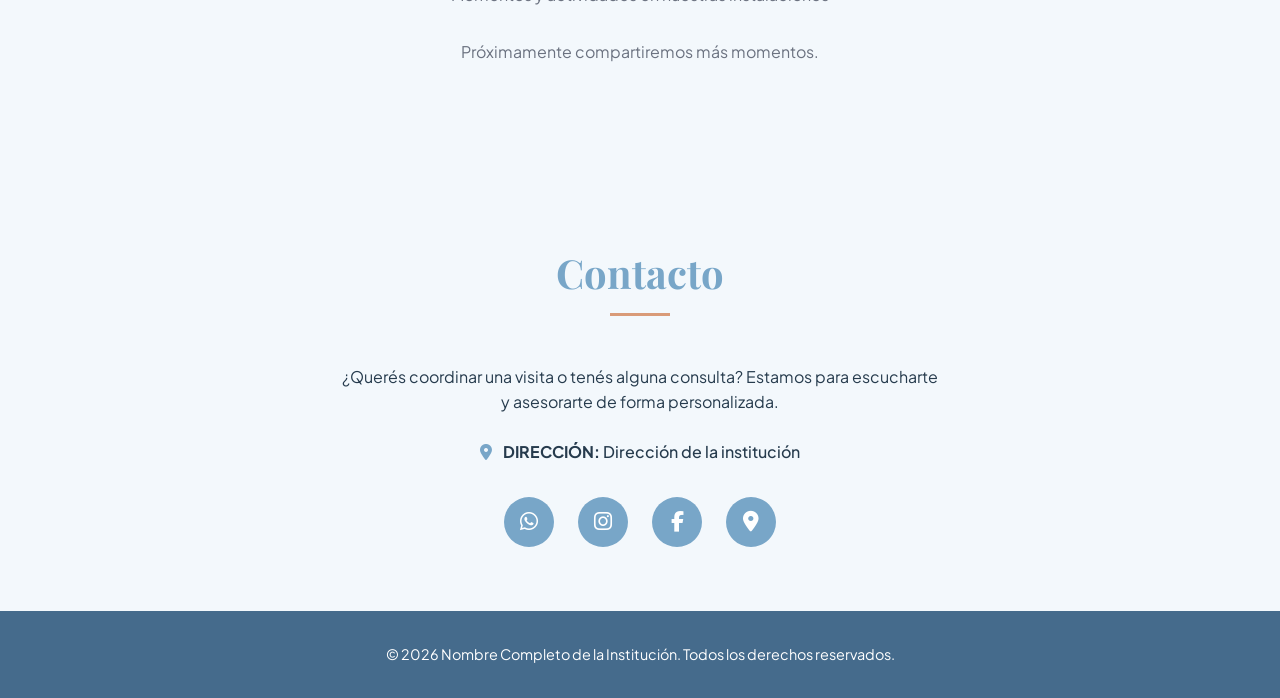
==== commit 48ed06d9: "ajuste cantidad de imagnes en las galerias de index.html" ====
--- a/index.html
+++ b/index.html
@@ -222,6 +222,9 @@
         <div class="gallery-grid" id="instalaciones-dinamicas">
             <!-- Se carga dinámicamente desde Cloudinary -->
         </div>
+        <div class="gallery-more" hidden>
+            <button type="button" class="btn" data-galeria-completa="instalaciones-dinamicas" data-config-text="BOTON_VER_GALERIA">Ver galería completa</button>
+        </div>
     </section>
     <!-- Galería de Actividades Dinámica -->
     <section id="galeria" class="gallery-container">
@@ -233,7 +236,17 @@
 
         <div class="gallery-grid" id="galeria-dinamica">
         </div>
-    </section>
+        <div class="gallery-more" hidden>
+            <button type="button" class="btn" data-galeria-completa="galeria-dinamica" data-config-text="BOTON_VER_GALERIA">Ver galería completa</button>
+        </div>
+    </section>
+
+    <!-- Modal de galería completa -->
+    <div class="gallery-modal" id="gallery-modal" hidden>
+        <button type="button" class="gallery-modal-close" id="gallery-modal-close" aria-label="Cerrar galería">&times;</button>
+        <h3 id="gallery-modal-title"></h3>
+        <div class="gallery-modal-grid" id="gallery-modal-grid"></div>
+    </div>
 
     <!-- Lightbox Modal -->
     <div class="lightbox" id="lightbox">
--- a/css/styles.css
+++ b/css/styles.css
@@ -538,6 +538,56 @@
     opacity: 1;
 }
 
+/* Galería completa en modal */
+.gallery-more {
+    margin-top: 2.5rem;
+    text-align: center;
+}
+
+.gallery-modal {
+    position: fixed;
+    inset: 0;
+    z-index: 1800;
+    overflow-y: auto;
+    padding: 4rem 5% 3rem;
+    background: var(--bg-light);
+}
+
+.gallery-modal[hidden] {
+    display: none;
+}
+
+.gallery-modal h3 {
+    margin-bottom: 2rem;
+    color: var(--primary);
+    font-size: 2rem;
+    text-align: center;
+}
+
+.gallery-modal-close {
+    position: fixed;
+    top: 14px;
+    right: 22px;
+    z-index: 1;
+    width: 44px;
+    height: 44px;
+    border: none;
+    border-radius: 50%;
+    background: var(--primary);
+    color: #FFFFFF;
+    font-size: 1.8rem;
+    line-height: 1;
+    cursor: pointer;
+}
+
+.gallery-modal-grid {
+    display: grid;
+    grid-template-columns: repeat(auto-fill, minmax(min(100%, 260px), 1fr));
+    gap: 1.25rem;
+    max-width: 1200px;
+    margin: 0 auto;
+}
+
 /* Lightbox Modal */
 .lightbox {
     display: none;
